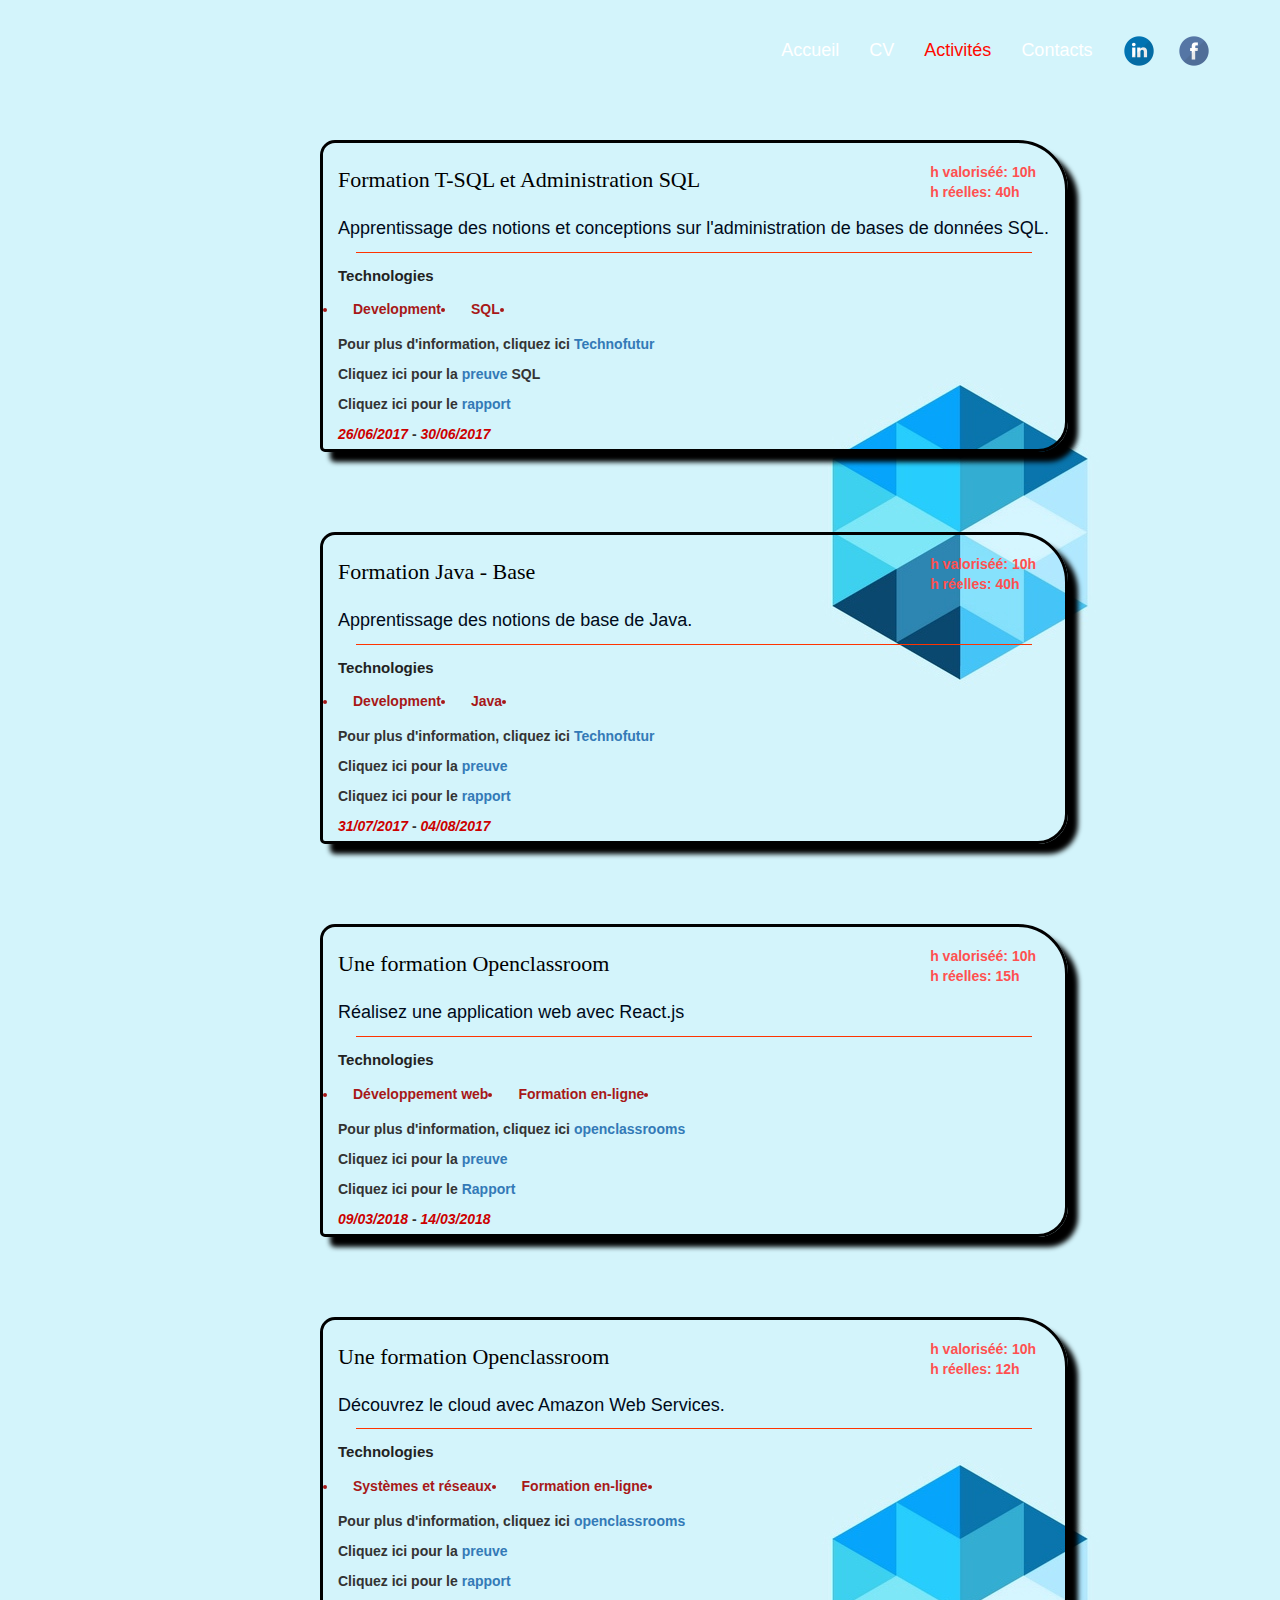
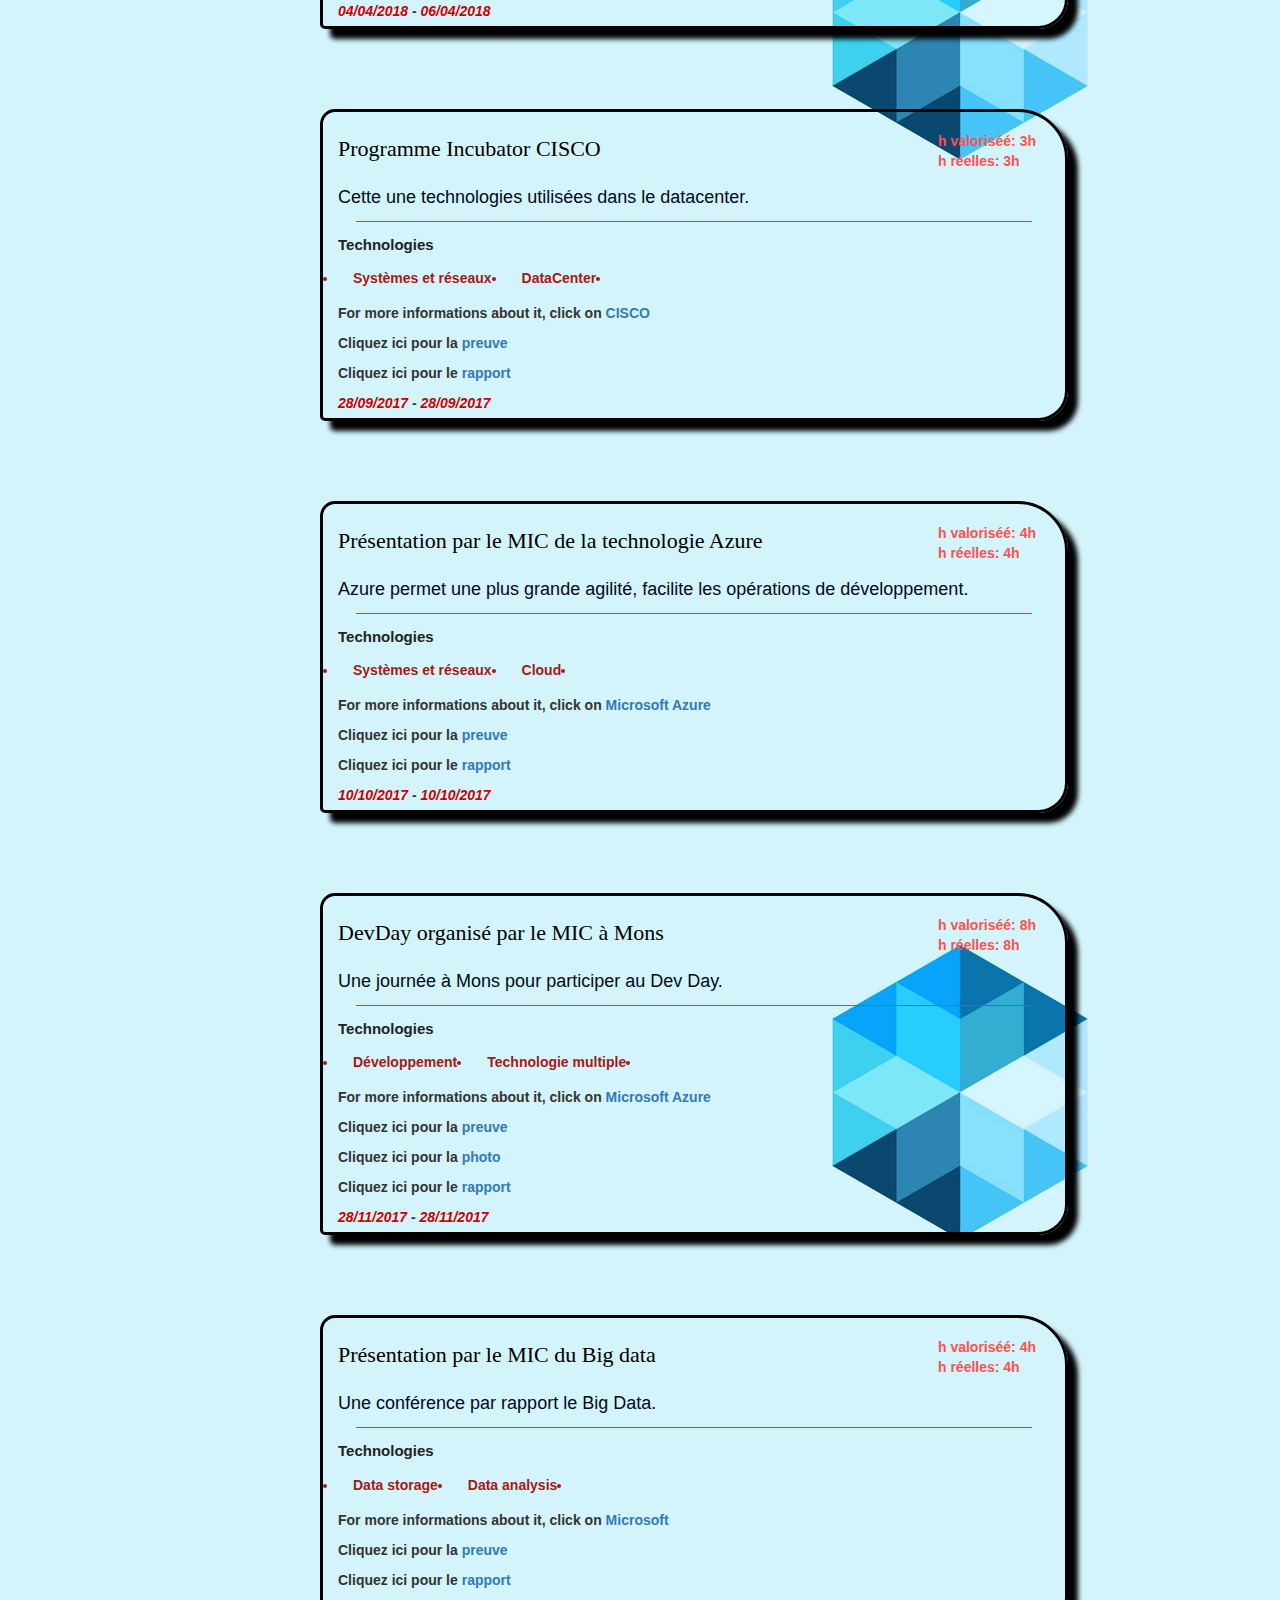
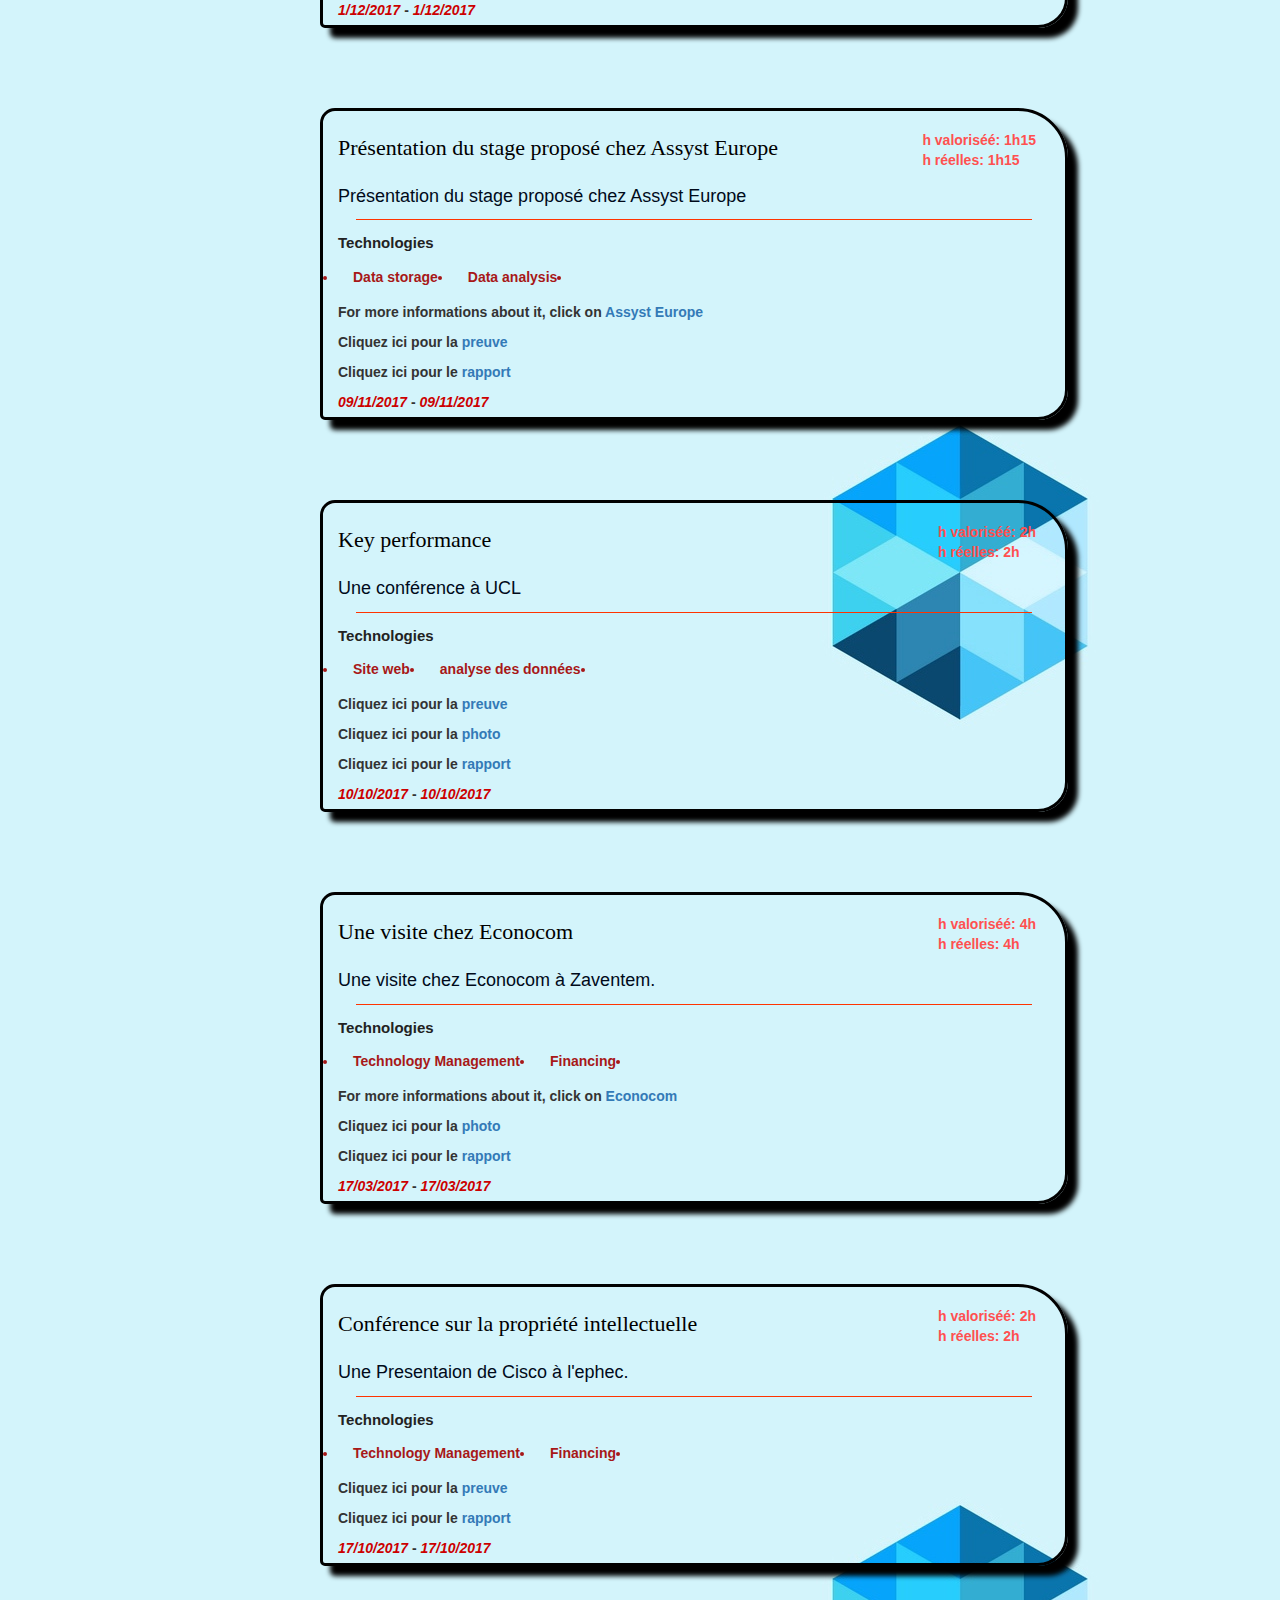
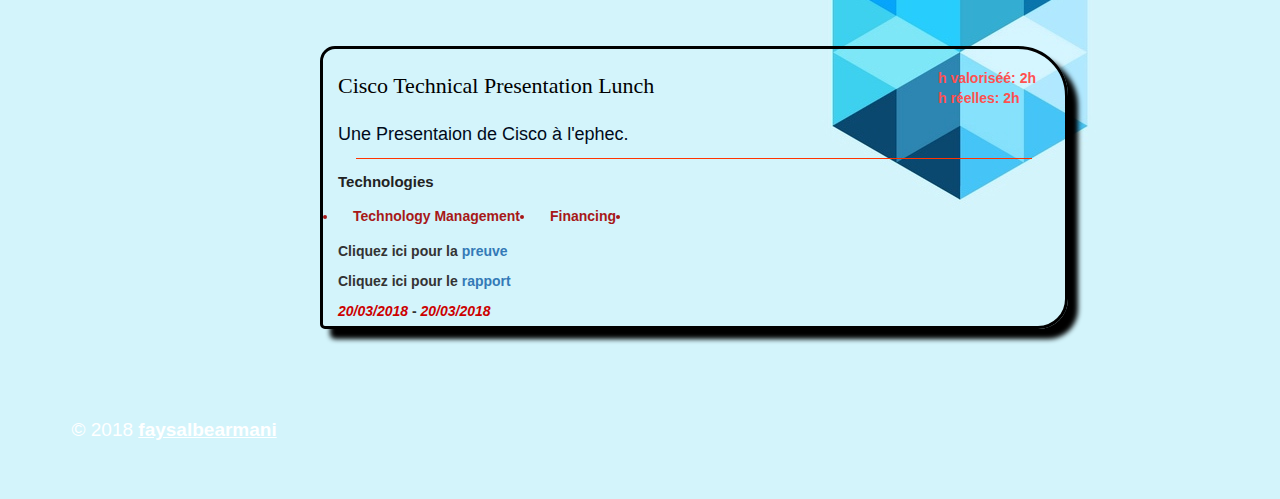
==== Activites.html @ 2106d263 "Update Activites.html" ====
<!DOCTYPE html>
<html lang="en">
<head>
    <meta http-equiv="content-type" content="text/html; charset=utf-8" />
    <title>Activity</title>
    <meta name="viewport" content="width=device-width, initial-scale=1, user-scalable=no" />
    <meta name="description" content="" />
    <meta name="keywords" content="" />
    <!-- Facebook Open Graph -->
    <meta name="og:title" content="Prices" />
    <meta name="og:description" content="" />
    <meta name="og:image" content="" />
    <meta name="og:type" content="article" />
    <!-- Facebook Open Graph end -->

    <link href="css/bootstrap.min.css" rel="stylesheet" type="text/css" />
    <script src="js/jquery-1.11.3.min.js" type="text/javascript"></script>
    <script src="js/bootstrap.min.js" type="text/javascript"></script>
    <script src="js/main.js?v=1.0.8" type="text/javascript"></script>

    <link href="css/site.css?v=1.1.66" rel="stylesheet" type="text/css" />
    <link href="css/common.css?ts=1504437717" rel="stylesheet" type="text/css" />
    <link href="css/2.css?ts=1504437717" rel="stylesheet" type="text/css" />
    <link href="css/5.css?ts=1504437717" rel="stylesheet" type="text/css" />
    <script type="text/javascript">var currLang = '';</script>
</head>


<body><div class="root"><div class="vbox wb_container" id="wb_header">

    <div id="wb_cs_row_12" class="wb-cs-row"><div id="wb_cs_col_13" class="wb-cs-col"><div id="wb_element_instance9" class="wb_element wb-menu wb-menu-mobile wb-cs-elem"><a class="btn btn-default btn-collapser"><span class="icon-bar"></span><span class="icon-bar"></span><span class="icon-bar"></span></a><ul class="hmenu"><li><a href="index.html" target="_self" title="Home">Accueil</a></li><li><a href="CV.html" target="_self" title="CV">CV</a></li><li class="active"><a href="Activites.html" target="_self" title="Activités">Activités</a></li><li><a href="contact.html" target="_self" title="Contacts">Contacts</a></li></ul><div class="clearfix"></div></div></div><div id="wb_cs_col_15" class="wb-cs-col wb-cs-right"><div id="wb_element_instance11" class="wb_element wb_element_picture wb-cs-elem"><a href="https://www.facebook.com/faysal.bearmany" target="1"><img alt="gallery/facebook-logo" src="img/facebook2.png"></a></div></div><div id="wb_cs_col_14" class="wb-cs-col wb-cs-right"><div id="wb_element_instance10" class="wb_element wb_element_picture wb-cs-elem"><a href="https://www.linkedin.com/in/faysal-bearmani/" target="1"><img alt="gallery/twitter-social-logotype" src="img/linked.png"></a></div></div><div class="wb-cs-clear"></div></div></div>
    <div class="vbox wb_container" id="wb_main">
        <main class="content">
            <section class="activity-container">
                <div class="inner-activity">
                    <h3 class="activity-title secondclassd">Formation T-SQL et Administration SQL</h3>
                    <p class="time">h valoriséé: 10h<br>h réelles: 40h</p><hr class="clear">
                    <div class="activity-description-container">
                        <p class="activity-description-content">
                            Apprentissage des notions et conceptions sur l&#39;administration de bases de données SQL.
                        </p>
                    </div>
                    <div class="activity-tags-container">
                        <h4 id='toto2'>Technologies</h4>
                        <ul class="activity-tags-list">

                            <li class="activity-tags-element">
                                Development
                            </li>

                            <li class="activity-tags-element">
                                SQL
                            </li>

                            <li class="activity-tags-element">
                                <!--<a href="http://www.technofuturtic.be/" target="_blank"> Technofutur</a>-->
                            </li>

                        </ul>
                    </div>
                    <div class="activity-date">
                        <p> Pour plus d'information, cliquez ici  <a class="link" href="http://www.technofuturtic.be/" target="_blank">Technofutur</a></p>
                        <p> Cliquez ici pour la <a class="link" href="img/sql.PNG" target="_blank">preuve</a> SQL</p>
                        <p> Cliquez ici pour le <a class="link" href="img/sql.pdf" target="_blank">rapport</a></p>

                        <!--<p> Cliquez ici pour la <a class="link" href="img/india.jpg" target="_blank">preuve</a> d'administration SQL</p>-->
                        <span class="activity-date-start">26/06/2017</span>

                        -
                        <span class="activity-date-end">30/06/2017</span>

                    </div>
                </div>
            </section>

            <section class="activity-container">
                <div class="inner-activity">
                    <h3 class="activity-title secondclassd">Formation Java - Base</h3>
                    <p class="time">h valoriséé: 10h<br>h réelles: 40h</p><hr class="clear">
                    <div class="activity-description-container">
                        <p class="activity-description-content">
                            Apprentissage des notions de base de Java.
                        </p>
                    </div>
                    <div class="activity-tags-container">
                        <h4 id='toto3'>Technologies</h4>
                        <ul class="activity-tags-list">

                            <li class="activity-tags-element">
                                Development
                            </li>

                            <li class="activity-tags-element">
                                Java
                            </li>

                            <li class="activity-tags-element">
                                <!--<a href="http://www.technofuturtic.be/" target="_blank">Technofutur</a>-->
                            </li>

                        </ul>
                    </div>
                    <div class="activity-date">
                        <p> Pour plus d'information, cliquez ici  <a class="link" href="http://www.technofuturtic.be/" target="_blank">Technofutur</a></p>
                        <p> Cliquez ici pour la <a class="link" href="img/java.PNG" target="_blank">preuve</a></p>
                        <p> Cliquez ici pour le <a class="link" href="img/java.pdf" target="_blank">rapport</a></p>
                        <span class="activity-date-start">31/07/2017</span>

                        -
                        <span class="activity-date-end">04/08/2017</span>

                    </div>
                </div>
            </section>
            <section class="activity-container">
                <div class="inner-activity">
                    <h3 class="activity-title secondclassd">Une formation Openclassroom</h3>
                    <p class="time">h valoriséé: 10h<br>h réelles: 15h</p><hr class="clear">
                    <div class="activity-description-container">
                        <p class="activity-description-content">
                            Réalisez une application web avec React.js
                        </p>
                    </div>
                    <div class="activity-tags-container">
                        <h4 id='toto'>Technologies</h4>
                        <ul class="activity-tags-list">

                            <li class="activity-tags-element">
                                Développement web
                            </li>

                            <li class="activity-tags-element">
                                Formation en-ligne <br>
                            </li>

                            <li class="activity-tags-element">
                                <!--<a href="https://www.odoo.com/" target="_blank">ODOO</a>-->
                            </li>

                        </ul>
                    </div>
                    <div class="activity-date">
                        <p> Pour plus d'information, cliquez ici  <a class="link" href="https://openclassrooms.com/courses/realisez-une-application-web-avec-react-js" target="_blank">openclassrooms</a></p>
                        <p> Cliquez ici pour la <a class="link" href="img/React2.png" target="_blank">preuve</a></p>
                        <p> Cliquez ici pour le <a class="link" href="img/react.pdf" target="_blank">Rapport</a></p>
                        <div id="dialog" title="Basic dialog"></div>
                        <span class="activity-date-start">09/03/2018</span>

                        -
                        <span class="activity-date-end">14/03/2018</span>

                    </div>
                </div>
            </section>
            <section class="activity-container">
                <div class="inner-activity">
                    <h3 class="activity-title secondclassd">Une formation Openclassroom</h3>
                    <p class="time">h valoriséé: 10h<br>h réelles: 12h</p><hr class="clear">
                    <div class="activity-description-container">
                        <p class="activity-description-content">
                            Découvrez le cloud avec Amazon Web Services.
                        </p>
                    </div>
                    <div class="activity-tags-container">
                        <h4 id='toto'>Technologies</h4>
                        <ul class="activity-tags-list">

                            <li class="activity-tags-element">
                                Systèmes et réseaux
                            </li>

                            <li class="activity-tags-element">
                                Formation en-ligne <br>
                            </li>

                            <li class="activity-tags-element">
                                <!--<a href="https://www.odoo.com/" target="_blank">ODOO</a>-->
                            </li>

                        </ul>
                    </div>
                    <div class="activity-date">
                        <p> Pour plus d'information, cliquez ici  <a class="link" href="https://openclassrooms.com/courses/decouvrez-le-cloud-avec-amazon-web-services" target="_blank">openclassrooms</a></p>
                        <p> Cliquez ici pour la <a class="link" href="img/AWS4.png" target="_blank">preuve</a></p>
                        <p> Cliquez ici pour le <a class="link" href="img/amazon.pdf" target="_blank">rapport</a></p>

                        <div id="dialog" title="Basic dialog"></div>
                        <span class="activity-date-start">04/04/2018</span>

                        -
                        <span class="activity-date-end">06/04/2018</span>

                    </div>
                </div>
            </section>
            <section class="activity-container">
                <div class="inner-activity">
                    <h3 class="activity-title secondclassd">Programme Incubator CISCO</h3>
                    <p class="time">h valoriséé: 3h<br>h réelles: 3h</p><hr class="clear">
                    <div class="activity-description-container">
                        <p class="activity-description-content">
                            Cette une technologies utilisées dans le datacenter.
                        </p>
                    </div>
                    <div class="activity-tags-container">
                        <h4 id='toto'>Technologies</h4>
                        <ul class="activity-tags-list">

                            <li class="activity-tags-element">
                                Systèmes et réseaux
                            </li>

                            <li class="activity-tags-element">
                                DataCenter <br>
                            </li>

                            <li class="activity-tags-element">
                                <!--<a href="https://www.odoo.com/" target="_blank">ODOO</a>-->
                            </li>

                        </ul>
                    </div>
                    <div class="activity-date">
                        <p> For more informations about it, click on  <a class="link" href="http://honim.typepad.com/biasc/2017/05/cisco-incubator-programme-for-netacad-students-in-belgium.html" target="_blank">CISCO</a></p>
                        <p> Cliquez ici pour la <a class="link" href="img/ephec.PNG" target="_blank">preuve</a></p>
                        <p> Cliquez ici pour le <a class="link" href="img/cisco.pdf" target="_blank">rapport</a></p>

                        <div id="dialog" title="Basic dialog"></div>
                        <span class="activity-date-start">28/09/2017</span>

                        -
                        <span class="activity-date-end">28/09/2017</span>

                    </div>
                </div>
            </section>
            <section class="activity-container">
                <div class="inner-activity">
                    <h3 class="activity-title secondclassd">Présentation par le MIC de la technologie Azure</h3>
                    <p class="time">h valoriséé: 4h<br>h réelles: 4h</p><hr class="clear">
                    <div class="activity-description-container">
                        <p class="activity-description-content">
                            Azure permet une plus grande agilité, facilite les opérations de développement.
                        </p>
                    </div>
                    <div class="activity-tags-container">
                        <h4 id='toto'>Technologies</h4>
                        <ul class="activity-tags-list">

                            <li class="activity-tags-element">
                                Systèmes et réseaux
                            </li>

                            <li class="activity-tags-element">
                                Cloud <br>
                            </li>

                            <li class="activity-tags-element">
                                <!--<a href="https://www.odoo.com/" target="_blank">ODOO</a>-->
                            </li>

                        </ul>
                    </div>
                    <div class="activity-date">
                        <p> For more informations about it, click on  <a class="link" href="https://azure.microsoft.com/en-us/" target="_blank">Microsoft Azure</a></p>
                        <p> Cliquez ici pour la <a class="link" href="img/ephec.PNG" target="_blank">preuve</a></p>
                        <p> Cliquez ici pour le <a class="link" href="img/azure.pdf" target="_blank">rapport</a></p>

                        <div id="dialog" title="Basic dialog"></div>
                        <span class="activity-date-start">10/10/2017</span>

                        -
                        <span class="activity-date-end">10/10/2017</span>

                    </div>
                </div>
            </section>
            <section class="activity-container">
                <div class="inner-activity">
                    <h3 class="activity-title secondclassd">DevDay organisé par le MIC à Mons</h3>
                    <p class="time">h valoriséé: 8h<br>h réelles: 8h</p><hr class="clear">
                    <div class="activity-description-container">
                        <p class="activity-description-content">
                            Une journée à Mons pour participer au Dev Day.
                        </p>
                    </div>
                    <div class="activity-tags-container">
                        <h4 id='toto'>Technologies</h4>
                        <ul class="activity-tags-list">

                            <li class="activity-tags-element">
                                Développement
                            </li>

                            <li class="activity-tags-element">
                                Technologie multiple <br>
                            </li>

                            <li class="activity-tags-element">
                                <!--<a href="https://www.odoo.com/" target="_blank">ODOO</a>-->
                            </li>

                        </ul>
                    </div>
                    <div class="activity-date">
                        <p> For more informations about it, click on  <a class="link" href="https://azure.microsoft.com/en-us/" target="_blank">Microsoft Azure</a></p>
                        <p> Cliquez ici pour la <a class="link" href="img/ephec.PNG" target="_blank">preuve</a></p>
                        <p> Cliquez ici pour la <a class="link" href="img/mons.png" target="_blank">photo</a></p>
                        <p> Cliquez ici pour le <a class="link" href="img/mons.pdf" target="_blank">rapport</a></p>

                        <div id="dialog" title="Basic dialog"></div>
                        <span class="activity-date-start">28/11/2017</span>

                        -
                        <span class="activity-date-end">28/11/2017</span>

                    </div>
                </div>
            </section>
            <section class="activity-container">
                <div class="inner-activity">
                    <h3 class="activity-title secondclassd">Présentation par le MIC du Big data</h3>
                    <p class="time">h valoriséé: 4h<br>h réelles: 4h</p><hr class="clear">
                    <div class="activity-description-container">
                        <p class="activity-description-content">
                            Une conférence par rapport le Big Data.
                        </p>
                    </div>
                    <div class="activity-tags-container">
                        <h4 id='toto'>Technologies</h4>
                        <ul class="activity-tags-list">

                            <li class="activity-tags-element">
                                Data storage
                            </li>

                            <li class="activity-tags-element">
                                Data analysis <br>
                            </li>

                            <li class="activity-tags-element">
                                <!--<a href="https://www.odoo.com/" target="_blank">ODOO</a>-->
                            </li>

                        </ul>
                    </div>
                    <div class="activity-date">
                        <p> For more informations about it, click on  <a class="link" href="http://www.mic-belgique.be/" target="_blank">Microsoft </a></p>
                        <p> Cliquez ici pour la <a class="link" href="img/ephec.PNG" target="_blank">preuve</a></p>
                        <p> Cliquez ici pour le <a class="link" href="img/bigdata.pdf" target="_blank">rapport</a></p>

                        <div id="dialog" title="Basic dialog"></div>
                        <span class="activity-date-start">1/12/2017</span>

                        -
                        <span class="activity-date-end">1/12/2017</span>

                    </div>
                </div>
            </section>
            <section class="activity-container">
            <div class="inner-activity">
                <h3 class="activity-title secondclassd">Présentation du stage proposé chez Assyst Europe</h3>
                <p class="time">h valoriséé: 1h15<br>h réelles: 1h15</p><hr class="clear">
                <div class="activity-description-container">
                    <p class="activity-description-content">
                        Présentation du stage proposé chez Assyst Europe
                    </p>
                </div>
                <div class="activity-tags-container">
                    <h4 id='toto'>Technologies</h4>
                    <ul class="activity-tags-list">

                        <li class="activity-tags-element">
                            Data storage
                        </li>

                        <li class="activity-tags-element">
                            Data analysis <br>
                        </li>

                        <li class="activity-tags-element">
                            <!--<a href="https://www.odoo.com/" target="_blank">ODOO</a>-->
                        </li>

                    </ul>
                </div>
                <div class="activity-date">
                    <p> For more informations about it, click on  <a class="link" href="https://www.assyst-europe.com/" target="_blank">Assyst Europe </a></p>
                    <p> Cliquez ici pour la <a class="link" href="img/ephec.PNG" target="_blank">preuve</a></p>
                    <p> Cliquez ici pour le <a class="link" href="img/assyst.pdf" target="_blank">rapport</a></p>

                    <div id="dialog" title="Basic dialog"></div>
                    <span class="activity-date-start">09/11/2017</span>

                    -
                    <span class="activity-date-end">09/11/2017</span>

                </div>
            </div>
        </section>
            <section class="activity-container">
                <div class="inner-activity">
                    <h3 class="activity-title secondclassd">Key performance</h3>
                    <p class="time">h valoriséé: 2h<br>h réelles: 2h</p><hr class="clear">
                    <div class="activity-description-container">
                        <p class="activity-description-content">
                            Une conférence à UCL
                        </p>
                    </div>
                    <div class="activity-tags-container">
                        <h4 id='toto'>Technologies</h4>
                        <ul class="activity-tags-list">

                            <li class="activity-tags-element">
                                Site web
                            </li>

                            <li class="activity-tags-element">
                                analyse des données  <br>
                            </li>

                            <li class="activity-tags-element">
                                <!--<a href="https://www.odoo.com/" target="_blank">ODOO</a>-->
                            </li>

                        </ul>
                    </div>
                    <div class="activity-date">
                        <p> Cliquez ici pour la <a class="link" href="img/ephec.PNG" target="_blank">preuve</a></p>
                        <p> Cliquez ici pour la <a class="link" href="img/key.jpg" target="_blank">photo</a></p>
                        <p> Cliquez ici pour le <a class="link" href="img/key.pdf" target="_blank">rapport</a></p>

                        <div id="dialog" title="Basic dialog"></div>
                        <span class="activity-date-start">10/10/2017</span>

                        -
                        <span class="activity-date-end">10/10/2017</span>

                    </div>
                </div>
            </section>
            <section class="activity-container">
                <div class="inner-activity">
                    <h3 class="activity-title secondclassd">Une visite chez Econocom</h3>
                    <p class="time">h valoriséé: 4h<br>h réelles: 4h</p><hr class="clear">
                    <div class="activity-description-container">
                        <p class="activity-description-content">
                            Une visite chez Econocom à Zaventem.
                        </p>
                    </div>
                    <div class="activity-tags-container">
                        <h4 id='toto'>Technologies</h4>
                        <ul class="activity-tags-list">

                            <li class="activity-tags-element">
                                Technology Management
                            </li>

                            <li class="activity-tags-element">
                                Financing <br>
                            </li>

                            <li class="activity-tags-element">
                                <!--<a href="https://www.odoo.com/" target="_blank">ODOO</a>-->
                            </li>

                        </ul>
                    </div>
                    <div class="activity-date">
                        <p> For more informations about it, click on  <a class="link" href="https://www.econocom.be/fr" target="_blank">Econocom</a></p>
                        <p> Cliquez ici pour la <a class="link" href="img/econocom.jpg" target="_blank">photo</a></p>
                        <p> Cliquez ici pour le <a class="link" href="img/assystEconocom.pdf" target="_blank">rapport</a></p>

                        <div id="dialog" title="Basic dialog"></div>
                        <span class="activity-date-start">17/03/2017</span>

                        -
                        <span class="activity-date-end">17/03/2017</span>

                    </div>
                </div>
            </section>
            <section class="activity-container">
                <div class="inner-activity">
                    <h3 class="activity-title secondclassd">Conférence sur la propriété intellectuelle</h3>
                    <p class="time">h valoriséé: 2h<br>h réelles: 2h</p><hr class="clear">
                    <div class="activity-description-container">
                        <p class="activity-description-content">
                            Une Presentaion de Cisco à l'ephec.
                        </p>
                    </div>
                    <div class="activity-tags-container">
                        <h4 id='toto'>Technologies</h4>
                        <ul class="activity-tags-list">

                            <li class="activity-tags-element">
                                Technology Management
                            </li>

                            <li class="activity-tags-element">
                                Financing <br>
                            </li>

                            <li class="activity-tags-element">
                                <!--<a href="https://www.odoo.com/" target="_blank">ODOO</a>-->
                            </li>

                        </ul>
                    </div>
                    <div class="activity-date">
                        <p> Cliquez ici pour la <a class="link" href="img/ephec.PNG" target="_blank">preuve</a></p>
                        <p> Cliquez ici pour le <a class="link" href="img/cisco.pdf" target="_blank">rapport</a></p>

                        <div id="dialog" title="Basic dialog"></div>
                        <span class="activity-date-start">17/10/2017</span>

                        -
                        <span class="activity-date-end">17/10/2017</span>

                    </div>
                </div>
            </section>
            <section class="activity-container">
                <div class="inner-activity">
                    <h3 class="activity-title secondclassd">Cisco Technical Presentation Lunch</h3>
                    <p class="time">h valoriséé: 2h<br>h réelles: 2h</p><hr class="clear">
                    <div class="activity-description-container">
                        <p class="activity-description-content">
                            Une Presentaion de Cisco à l'ephec.
                        </p>
                    </div>
                    <div class="activity-tags-container">
                        <h4 id='toto'>Technologies</h4>
                        <ul class="activity-tags-list">

                            <li class="activity-tags-element">
                                Technology Management
                            </li>

                            <li class="activity-tags-element">
                                Financing <br>
                            </li>

                            <li class="activity-tags-element">
                                <!--<a href="https://www.odoo.com/" target="_blank">ODOO</a>-->
                            </li>

                        </ul>
                    </div>
                    <div class="activity-date">
                        <p> Cliquez ici pour la <a class="link" href="img/ephec.PNG" target="_blank">preuve</a></p>
                        <p> Cliquez ici pour le <a class="link" href="img/cisco.pdf" target="_blank">rapport</a></p>

                        <div id="dialog" title="Basic dialog"></div>
                        <span class="activity-date-start">20/03/2018</span>

                        -
                        <span class="activity-date-end">20/03/2018</span>

                    </div>
                </div>
            </section>
        </main>

        <div id="wb_element_instance13" class="wb_element" style="width: 100%;">
            <script type="text/javascript">
                $(function() {
                    $("#wb_element_instance13").hide();
                });
            </script>
        </div></div>
    <div class="vbox wb_container" id="wb_footer" style="height: 104px;">

        <div id="wb_cs_row_16" class="wb-cs-row"><div id="wb_cs_col_17" class="wb-cs-col"><div id="wb_element_instance12" class="wb_element wb-cs-elem" style=" line-height: normal;"><p class="wb-stl-footer">© 2018 <a href="index.html">faysalbearmani</a></p>
        </div></div><div class="wb-cs-clear"></div></div><div id="wb_element_instance14" class="wb_element" style="text-align: center; width: 100%;"><div class="wb_footer"></div><script type="text/javascript">
        $(function() {
            var footer = $(".wb_footer");
            var html = (footer.html() + "").replace(/^\s+|\s+$/g, "");
            if (!html) {
                footer.parent().remove();
                footer = $("#wb_footer");
                footer.css({height: ""});
            }
        });
    </script></div></div><div class="wb_sbg"></div></div><div style='text-align: right;position: fixed;z-index:9999999;bottom: 0; width: 100%;cursor: pointer;line-height: 0;'><a title="" target="_blank" href=""><img src=""  alt=""></a></div></body>
</html>
---- css/site.css ----
@font-face {
	font-family: Capture it;
	src: url("fonts/Capture it.ttf");
}
@font-face {
	font-family: FontAwesome;
	src: url("fonts/fontawesome-webfont.ttf");
}
@font-face {
	font-family: 'Open Sans';
	font-style: normal;
	font-weight: 300;
	src: local('Open Sans Light'), local('OpenSans-Light'), url(https://themes.googleusercontent.com/static/fonts/opensans/v8/DXI1ORHCpsQm3Vp6mXoaTYraN7vELC11_xip9Rz-hMs.woff) format('woff');
}
@font-face {
	font-family: 'Open Sans';
	font-style: normal;
	font-weight: 400;
	src: local('Open Sans'), local('OpenSans'), url(https://themes.googleusercontent.com/static/fonts/opensans/v8/RjgO7rYTmqiVp7vzi-Q5UT8E0i7KZn-EPnyo3HZu7kw.woff) format('woff');
}
@font-face {
	font-family: 'Open Sans';
	font-style: normal;
	font-weight: 600;
	src: local('Open Sans Semibold'), local('OpenSans-Semibold'), url(https://themes.googleusercontent.com/static/fonts/opensans/v8/MTP_ySUJH_bn48VBG8sNSoraN7vELC11_xip9Rz-hMs.woff) format('woff');
}
@font-face {
	font-family: 'Open Sans';
	font-style: normal;
	font-weight: 700;
	src: local('Open Sans Bold'), local('OpenSans-Bold'), url(https://themes.googleusercontent.com/static/fonts/opensans/v8/k3k702ZOKiLJc3WVjuplzIraN7vELC11_xip9Rz-hMs.woff) format('woff');
}
@font-face {
	font-family: 'Open Sans';
	font-style: normal;
	font-weight: 800;
	src: local('Open Sans Extrabold'), local('OpenSans-Extrabold'), url(https://themes.googleusercontent.com/static/fonts/opensans/v8/EInbV5DfGHOiMmvb1Xr-horaN7vELC11_xip9Rz-hMs.woff) format('woff');
}
@font-face {
	font-family: 'Open Sans';
	font-style: italic;
	font-weight: 300;
	src: local('Open Sans Light Italic'), local('OpenSansLight-Italic'), url(https://themes.googleusercontent.com/static/fonts/opensans/v8/PRmiXeptR36kaC0GEAetxq6JHp92iES8exGTOIyTn1A.woff) format('woff');
}
@font-face {
	font-family: 'Open Sans';
	font-style: italic;
	font-weight: 400;
	src: local('Open Sans Italic'), local('OpenSans-Italic'), url(https://themes.googleusercontent.com/static/fonts/opensans/v8/xjAJXh38I15wypJXxuGMBmOb2gHztoQeulij-1lvl-8.woff) format('woff');
}
@font-face {
	font-family: 'Open Sans';
	font-style: italic;
	font-weight: 600;
	src: local('Open Sans Semibold Italic'), local('OpenSans-SemiboldItalic'), url(https://themes.googleusercontent.com/static/fonts/opensans/v8/PRmiXeptR36kaC0GEAetxl1DIE4XHZKVVbKkAUmpPQQ.woff) format('woff');
}
@font-face {
	font-family: 'Open Sans';
	font-style: italic;
	font-weight: 700;
	src: local('Open Sans Bold Italic'), local('OpenSans-BoldItalic'), url(https://themes.googleusercontent.com/static/fonts/opensans/v8/PRmiXeptR36kaC0GEAetxlRROVH9Vvc8xHnAGvvgPQc.woff) format('woff');
}
@font-face {
	font-family: 'Open Sans';
	font-style: italic;
	font-weight: 800;
	src: local('Open Sans Extrabold Italic'), local('OpenSans-ExtraboldItalic'), url(https://themes.googleusercontent.com/static/fonts/opensans/v8/PRmiXeptR36kaC0GEAetxsm6z33g0Z9rhmCMv9JmtIA.woff) format('woff');
}
@font-face {
	font-family: 'Open Sans Condensed';
	font-style: normal;
	font-weight: 300;
	src: local('Open Sans Cond Light'), local('OpenSans-CondensedLight'), url(https://themes.googleusercontent.com/static/fonts/opensanscondensed/v7/gk5FxslNkTTHtojXrkp-xGRqrPGLMrTi9b00I6Zi0LA.woff) format('woff');
}
@font-face {
	font-family: 'Open Sans Condensed';
	font-style: normal;
	font-weight: 700;
	src: local('Open Sans Condensed Bold'), local('OpenSans-CondensedBold'), url(https://themes.googleusercontent.com/static/fonts/opensanscondensed/v7/gk5FxslNkTTHtojXrkp-xIs99AcBDkHXW8UNgp8Ipwk.woff) format('woff');
}
@font-face {
	font-family: 'Open Sans Condensed';
	font-style: italic;
	font-weight: 300;
	src: local('Open Sans Cond Light Italic'), local('OpenSans-CondensedLightItalic'), url(https://themes.googleusercontent.com/static/fonts/opensanscondensed/v7/jIXlqT1WKafUSwj6s9AzV3Qd_u3WJujL0yvUZ2_uXfD3rGVtsTkPsbDajuO5ueQw.woff) format('woff');
}
@font-face {
	font-family: 'PT Sans';
	font-style: normal;
	font-weight: 400;
	src: local('PT Sans'), local('PTSans-Regular'), url(https://themes.googleusercontent.com/static/fonts/ptsans/v6/yrzXiAvgeQQdopyG8QSg8Q.woff) format('woff');
}
@font-face {
	font-family: 'PT Sans';
	font-style: normal;
	font-weight: 700;
	src: local('PT Sans Bold'), local('PTSans-Bold'), url(https://themes.googleusercontent.com/static/fonts/ptsans/v6/g46X4VH_KHOWAAa-HpnGPhsxEYwM7FgeyaSgU71cLG0.woff) format('woff');
}
@font-face {
	font-family: 'PT Sans';
	font-style: italic;
	font-weight: 400;
	src: local('PT Sans Italic'), local('PTSans-Italic'), url(https://themes.googleusercontent.com/static/fonts/ptsans/v6/7dSh6BcuqDLzS2qAASIeuj8E0i7KZn-EPnyo3HZu7kw.woff) format('woff');
}
@font-face {
	font-family: 'PT Sans';
	font-style: italic;
	font-weight: 700;
	src: local('PT Sans Bold Italic'), local('PTSans-BoldItalic'), url(https://themes.googleusercontent.com/static/fonts/ptsans/v6/lILlYDvubYemzYzN7GbLkIraN7vELC11_xip9Rz-hMs.woff) format('woff');
}
@font-face {
	font-family: 'PT Sans Caption';
	font-style: normal;
	font-weight: 400;
	src: local('PT Sans Caption'), local('PTSans-Caption'), url(https://themes.googleusercontent.com/static/fonts/ptsanscaption/v7/OXYTDOzBcXU8MTNBvBHeSfETNPRNVolBcF_UwjGq_RM.woff) format('woff');
}
@font-face {
	font-family: 'PT Sans Caption';
	font-style: normal;
	font-weight: 700;
	src: local('PT Sans Caption Bold'), local('PTSans-CaptionBold'), url(https://themes.googleusercontent.com/static/fonts/ptsanscaption/v7/Q-gJrFokeE7JydPpxASt21YMsrE0OGm1FPmk5XnVy_c.woff) format('woff');
}
@font-face {
	font-family: 'PT Sans Narrow';
	font-style: normal;
	font-weight: 400;
	src: local('PT Sans Narrow'), local('PTSans-Narrow'), url(https://themes.googleusercontent.com/static/fonts/ptsansnarrow/v5/UyYrYy3ltEffJV9QueSi4S4mX3cpNo8MnLri8k21-rs.woff) format('woff');
}
@font-face {
	font-family: 'PT Sans Narrow';
	font-style: normal;
	font-weight: 700;
	src: local('PT Sans Narrow Bold'), local('PTSans-NarrowBold'), url(https://themes.googleusercontent.com/static/fonts/ptsansnarrow/v5/Q_pTky3Sc3ubRibGToTAYigwe3ZcNEyK1ut-Sjba9Qg.woff) format('woff');
}
@font-face {
	font-family: 'Roboto';
	font-style: normal;
	font-weight: 100;
	src: local('Roboto Thin'), local('Roboto-Thin'), url(https://themes.googleusercontent.com/static/fonts/roboto/v11/G1l_KMKj5pga7ZKths0iTfesZW2xOQ-xsNqO47m55DA.woff) format('woff');
}
@font-face {
	font-family: 'Roboto';
	font-style: normal;
	font-weight: 300;
	src: local('Roboto Light'), local('Roboto-Light'), url(https://themes.googleusercontent.com/static/fonts/roboto/v11/Fl4y0QdOxyyTHEGMXX8kcT8E0i7KZn-EPnyo3HZu7kw.woff) format('woff');
}
@font-face {
	font-family: 'Roboto';
	font-style: normal;
	font-weight: 400;
	src: local('Roboto Regular'), local('Roboto-Regular'), url(https://themes.googleusercontent.com/static/fonts/roboto/v11/Y5yuUJGDLtmYv2_3fMB4fA.woff) format('woff');
}
@font-face {
	font-family: 'Roboto';
	font-style: normal;
	font-weight: 500;
	src: local('Roboto Medium'), local('Roboto-Medium'), url(https://themes.googleusercontent.com/static/fonts/roboto/v11/oHi30kwQWvpCWqAhzHcCSD8E0i7KZn-EPnyo3HZu7kw.woff) format('woff');
}
@font-face {
	font-family: 'Roboto';
	font-style: normal;
	font-weight: 700;
	src: local('Roboto Bold'), local('Roboto-Bold'), url(https://themes.googleusercontent.com/static/fonts/roboto/v11/isZ-wbCXNKAbnjo6_TwHTj8E0i7KZn-EPnyo3HZu7kw.woff) format('woff');
}
@font-face {
	font-family: 'Roboto';
	font-style: normal;
	font-weight: 900;
	src: local('Roboto Black'), local('Roboto-Black'), url(https://themes.googleusercontent.com/static/fonts/roboto/v11/3Y_xCyt7TNunMGg0Et2pnj8E0i7KZn-EPnyo3HZu7kw.woff) format('woff');
}
@font-face {
	font-family: 'Roboto';
	font-style: italic;
	font-weight: 100;
	src: local('Roboto Thin Italic'), local('Roboto-ThinItalic'), url(https://themes.googleusercontent.com/static/fonts/roboto/v11/5z9jpDJQqVE5bmkRqplJfhsxEYwM7FgeyaSgU71cLG0.woff) format('woff');
}
@font-face {
	font-family: 'Roboto';
	font-style: italic;
	font-weight: 300;
	src: local('Roboto Light Italic'), local('Roboto-LightItalic'), url(https://themes.googleusercontent.com/static/fonts/roboto/v11/7m8l7TlFO-S3VkhHuR0at2Ob2gHztoQeulij-1lvl-8.woff) format('woff');
}
@font-face {
	font-family: 'Roboto';
	font-style: italic;
	font-weight: 400;
	src: local('Roboto Italic'), local('Roboto-Italic'), url(https://themes.googleusercontent.com/static/fonts/roboto/v11/m1uAalIytmLBFXF3PwhxpPesZW2xOQ-xsNqO47m55DA.woff) format('woff');
}
@font-face {
	font-family: 'Roboto';
	font-style: italic;
	font-weight: 500;
	src: local('Roboto Medium Italic'), local('Roboto-MediumItalic'), url(https://themes.googleusercontent.com/static/fonts/roboto/v11/OLffGBTaF0XFOW1gnuHF0WOb2gHztoQeulij-1lvl-8.woff) format('woff');
}
@font-face {
	font-family: 'Roboto';
	font-style: italic;
	font-weight: 700;
	src: local('Roboto Bold Italic'), local('Roboto-BoldItalic'), url(https://themes.googleusercontent.com/static/fonts/roboto/v11/t6Nd4cfPRhZP44Q5QAjcC2Ob2gHztoQeulij-1lvl-8.woff) format('woff');
}
@font-face {
	font-family: 'Roboto';
	font-style: italic;
	font-weight: 900;
	src: local('Roboto Black Italic'), local('Roboto-BlackItalic'), url(https://themes.googleusercontent.com/static/fonts/roboto/v11/bmC0pGMXrhphrZJmniIZpWOb2gHztoQeulij-1lvl-8.woff) format('woff');
}
@font-face {
	font-family: 'Roboto Condensed';
	font-style: normal;
	font-weight: 300;
	src: local('Roboto Condensed Light'), local('RobotoCondensed-Light'), url(https://themes.googleusercontent.com/static/fonts/robotocondensed/v9/b9QBgL0iMZfDSpmcXcE8nFg5CgGLp4EYHKghg5iYRwo.woff) format('woff');
}
@font-face {
	font-family: 'Roboto Condensed';
	font-style: normal;
	font-weight: 400;
	src: local('Roboto Condensed Regular'), local('RobotoCondensed-Regular'), url(https://themes.googleusercontent.com/static/fonts/robotocondensed/v9/Zd2E9abXLFGSr9G3YK2MsOC933fdLZhbewWVDyX-fYw.woff) format('woff');
}
@font-face {
	font-family: 'Roboto Condensed';
	font-style: normal;
	font-weight: 700;
	src: local('Roboto Condensed Bold'), local('RobotoCondensed-Bold'), url(https://themes.googleusercontent.com/static/fonts/robotocondensed/v9/b9QBgL0iMZfDSpmcXcE8nANHRvH4E1CCxguZf4zS03A.woff) format('woff');
}
@font-face {
	font-family: 'Roboto Condensed';
	font-style: italic;
	font-weight: 300;
	src: local('Roboto Condensed Light Italic'), local('RobotoCondensed-LightItalic'), url(https://themes.googleusercontent.com/static/fonts/robotocondensed/v9/mg0cGfGRUERshzBlvqxeAN5W0NczHoYeR79RVkDsNTU.woff) format('woff');
}
@font-face {
	font-family: 'Roboto Condensed';
	font-style: italic;
	font-weight: 400;
	src: local('Roboto Condensed Italic'), local('RobotoCondensed-Italic'), url(https://themes.googleusercontent.com/static/fonts/robotocondensed/v9/BP5K8ZAJv9qEbmuFp8RpJetPcIiHO7gbJ1EXQyTeBLw.woff) format('woff');
}
@font-face {
	font-family: 'Roboto Condensed';
	font-style: italic;
	font-weight: 700;
	src: local('Roboto Condensed Bold Italic'), local('RobotoCondensed-BoldItalic'), url(https://themes.googleusercontent.com/static/fonts/robotocondensed/v9/mg0cGfGRUERshzBlvqxeAB1Wm7TI8_m_rqugYSu8QuY.woff) format('woff');
}
@font-face {
	font-family: 'Roboto Slab';
	font-style: normal;
	font-weight: 100;
	src: local('Roboto Slab Thin'), local('RobotoSlab-Thin'), url(https://themes.googleusercontent.com/static/fonts/robotoslab/v3/MEz38VLIFL-t46JUtkIEgC6v49diG_9tVdtCNu5M0Go.woff) format('woff');
}
@font-face {
	font-family: 'Roboto Slab';
	font-style: normal;
	font-weight: 300;
	src: local('Roboto Slab Light'), local('RobotoSlab-Light'), url(https://themes.googleusercontent.com/static/fonts/robotoslab/v3/dazS1PrQQuCxC3iOAJFEJa6JHp92iES8exGTOIyTn1A.woff) format('woff');
}
@font-face {
	font-family: 'Roboto Slab';
	font-style: normal;
	font-weight: 400;
	src: local('Roboto Slab Regular'), local('RobotoSlab-Regular'), url(https://themes.googleusercontent.com/static/fonts/robotoslab/v3/y7lebkjgREBJK96VQi37ZmOb2gHztoQeulij-1lvl-8.woff) format('woff');
}
@font-face {
	font-family: 'Roboto Slab';
	font-style: normal;
	font-weight: 700;
	src: local('Roboto Slab Bold'), local('RobotoSlab-Bold'), url(https://themes.googleusercontent.com/static/fonts/robotoslab/v3/dazS1PrQQuCxC3iOAJFEJVRROVH9Vvc8xHnAGvvgPQc.woff) format('woff');
}
@font-face {
  font-family: 'Exo 2';
  font-style: normal;
  font-weight: 400;
  src: local('Exo 2'), local('Exo2-Regular'), url(https://fonts.gstatic.com/s/exo2/v3/8C2PVL2WIMUnPF90ukjrZQ.woff) format('woff');
}

@font-face {
  font-family: 'Nanum Gothic';
  font-style: normal;
  font-weight: 400;
  src: url(//fonts.gstatic.com/ea/nanumgothic/v5/NanumGothic-Regular.eot);
  src: url(//fonts.gstatic.com/ea/nanumgothic/v5/NanumGothic-Regular.eot?#iefix) format('embedded-opentype'),
       url(//fonts.gstatic.com/ea/nanumgothic/v5/NanumGothic-Regular.woff2) format('woff2'),
       url(//fonts.gstatic.com/ea/nanumgothic/v5/NanumGothic-Regular.woff) format('woff'),
       url(//fonts.gstatic.com/ea/nanumgothic/v5/NanumGothic-Regular.ttf) format('truetype');
}
@font-face {
  font-family: 'Nanum Gothic';
  font-style: normal;
  font-weight: 700;
  src: url(//fonts.gstatic.com/ea/nanumgothic/v5/NanumGothic-Bold.eot);
  src: url(//fonts.gstatic.com/ea/nanumgothic/v5/NanumGothic-Bold.eot?#iefix) format('embedded-opentype'),
       url(//fonts.gstatic.com/ea/nanumgothic/v5/NanumGothic-Bold.woff2) format('woff2'),
       url(//fonts.gstatic.com/ea/nanumgothic/v5/NanumGothic-Bold.woff) format('woff'),
       url(//fonts.gstatic.com/ea/nanumgothic/v5/NanumGothic-Bold.ttf) format('truetype');
}
@font-face {
  font-family: 'Nanum Gothic';
  font-style: normal;
  font-weight: 800;
  src: url(//fonts.gstatic.com/ea/nanumgothic/v5/NanumGothic-ExtraBold.eot);
  src: url(//fonts.gstatic.com/ea/nanumgothic/v5/NanumGothic-ExtraBold.eot?#iefix) format('embedded-opentype'),
       url(//fonts.gstatic.com/ea/nanumgothic/v5/NanumGothic-ExtraBold.woff2) format('woff2'),
       url(//fonts.gstatic.com/ea/nanumgothic/v5/NanumGothic-ExtraBold.woff) format('woff'),
       url(//fonts.gstatic.com/ea/nanumgothic/v5/NanumGothic-ExtraBold.ttf) format('truetype');
}

html[lang="ar"] textarea,
html[lang="ar"] input,
html[lang="he"] textarea,
html[lang="he"] input,
html[lang="fa"] textarea,
html[lang="fa"] input {
	direction: rtl;
}
html[lang="ar"] .rtl,
html[lang="ar"] .rtl *,
html[lang="he"] .rtl,
html[lang="he"] .rtl *,
html[lang="fa"] .rtl,
html[lang="fa"] .rtl * {
	direction: rtl;
	/* text-align: right!important; */
}

html, body	{ /* height: 100%; */ height: auto; padding: 0; }
.root		{ margin: 0px auto; width: 1003px; min-height: 200px; }
.vbox		{ width: 100%; float: none; position: relative; }
.hbox		{ min-height: 100%; float: left; position: relative; }

a img		{ border: none; }

.clear	{
	display: block; float: none; clear: both; border: none; padding: 0px; margin: 0px;
	visibility: hidden; font-size: 1px; line-height: 1px;
}

.wb-state-highlight	{ background: url("../img/hlight_bg.png") repeat left top; }

.wb_container	{ position: relative; z-index: 3; }
#wb_header	{ position: relative; z-index: 4; }
#wb_header_placeholder { z-index: 4; }
#wb_sbg_placeholder { position: fixed; width: 100%; top: 0; left: 0; z-index: 4; }
#wb_header_bg { position: fixed; width: 100%; top: 0; left: 0; z-index: 4; }
.wb_header_fixed { position: fixed!important; top: 0; width: inherit; }

#wb_bgs_cont { position: absolute; width: 100%; left: 0; z-index: 3; }

.wb_container .wb_page { position: relative; box-sizing: content-box; }
.wb_container .wb_page .wb_page_anchor { position: relative; top: 0; left: 0; display: block; }

.wb_container > .wb-cs-row > .wb-cs-col {
	width: 100%;
}

.wb_sbg		{
	position: absolute; left: 0px; top: 0px; width: 100%; height: 100%;
	z-index: 1;
}

.wb-cs-clear {
	display: block;
	padding: 0px;
	margin: 0px;
	font-size: 1px;
	line-height: 1px;
	overflow: hidden;
	float: none;
	clear: both;
	position: static;
}

.wb-cs-row {
	box-sizing: border-box;
	float: none;
	clear: both;
	width: 100%;
}
.wb-cs-row:after, .wb_container:after {
	content: "";
	display: block;
	width: 100%;
	height: 0;
	clear: both;
	visibility: hidden;
}
.wb-cs-col {
	box-sizing: border-box;
	float: left;
}
.wb-cs-grp {
	box-sizing: border-box;
}
.wb-cs-elem {
	position: relative;
	box-sizing: border-box;
}
.wb-cs-col.wb-cs-right, .wb-cs-grp.wb-cs-right, .wb-cs-elem.wb-cs-right {
	float: right;
}
.wb-site-debug .wb-cs-row {
	background: rgba(255, 0, 0, 0.1);
}
.wb-site-debug .wb-cs-col {
	background: rgba(0, 255, 0, 0.1);
}
.wb-site-debug .wb-cs-grp {
	background: rgba(255, 255, 255, 0.1);
}
.wb-site-debug .wb-cs-elem {
	background: rgba(0, 0, 255, 0.1);
}
.wb_element	{
	position: absolute !important;
	min-height: 64px;
	min-width: 64px;
	left: 0;
	top: 0;
	padding: 0;
	margin: 0;
	display: block;
	overflow: visible;
	box-sizing: content-box;
}
.wb_anchor	{
	position: absolute;
}
.wb_element.wb-cs-elem {
	position: relative ! important;
	box-sizing: border-box;
	min-width: 0;
	/*left: 0 ! important;
	top: 0 ! important;
	width: 100% ! important;
	height: auto ! important;
	min-height: 0 ! important;*/
}
.wb_element_shape > div.wb_shp {
	position: absolute;
	left: 0;
	top: 0;
	width: 100%;
	height: 100%;
}
.wb_element_picture > .wb_picture_wrap {
	position: absolute;
	left: 0;
	top: 0;
	width: 100%;
	height: 100%;
	overflow: hidden;
}

.wb_table	{ border: none; border-collapse: collapse; }
.wb_table td	{ border: 1px solid #000; position: relative; }
.wb_table td > div { position: relative; top: 0; left: 0; width: 100%; }
.wb_table .ui-selecting { background-color: rgba(100, 100, 100, 0.2); }
.wb_table .ui-selected { background-color: rgba(0, 0, 0, 0.2); }

.wb_button	{
	display: block; padding: 0px; margin: 0px; text-align: center; text-decoration: none;
	cursor: pointer; position: relative;
}
.wb_button:before { content: ""; display: inline-block; vertical-align: middle; height: 100%; }
.wb_button,
.wb_button:hover,
.wb_button:active,
.wb_button:focus,
.wb_button:visited	{ outline: none !important; }
.wb_button span	{ display: inline-block; vertical-align: middle; padding: 0px; margin: 0px; }

.vmenu,
.hmenu		{
	display: block; list-style-type: none; padding: 0px; margin: 0px; width: 100%;
	height: 100%; float: left; overflow: visible;
}
.hmenu { white-space: normal; }
.vmenu li,
.hmenu li		{ position: relative; display: block; display: inline-block; padding: 0px; margin: 0px; }
.vmenu li		{ clear: both; display: block; }
.vmenu li a,
.hmenu li a	{ display: block; }
.vmenu ul,
.hmenu ul	{ display: none; position: absolute; margin-left: 0; padding-left: 0; left: 100%; top: 0; z-index: 2; }
.vmenu ul li,
.hmenu ul li	{ display: block; }
.hmenu ul li:first-child,
.vmenu ul li:first-child { margin-top: 0 ! important; }
.hmenu > li > ul { left: 0; top: 100%; }
.hmenu li.over > ul, .vmenu li.over > ul { display: block; }
.vmenu ul a, .hmenu ul a { white-space: nowrap; max-width: 320px; overflow: hidden; text-overflow: ellipsis; }


/* Default gallery styles */
.wb_gallery			{ background: #000; width: 100%; height: 100%; overflow: hidden; }
#wb_gedit_name		{ width: 315px; }
#wb_gedit_images	{
	width: 466px; height: 300px; overflow: auto; overflow-y: scroll; background: #ffffff;
}
#wb_gedit_uploader	{ width: 120px; height: 64px; float: left; }
#wb_gedit_uploader_state {
	width: 336px; height: 64px; float: left; margin-left: 10px; overflow: auto;
}
.wb_gallery_empty	{
	background: #ffffff url("../img/gallery.empty.gif") no-repeat center center;
}

/* .gallery-image		{ background: white; padding: 5px; } */

.wb_thumb			{ float: left; padding: 3px; }
.wb_thumb img		{ max-width: none !important; }
.wb_thumb div			{ border: 1px solid #888; }

.gallery-slideshow  	{ width: 100%; height: 100%; }
.gallery-slide-image{ width: 100%; height: 100%; }
.gallery-slide-left	{
	background: url("../img/gallery.left.png") no-repeat center center;
	position: absolute; width: 32px; height: 32px; cursor: pointer;
	text-decoration: none; display: block; outline: none !important;
}
.gallery-slide-right{
	background: url("../img/gallery.right.png") no-repeat center center;
	position: absolute; width: 32px; height: 32px; cursor: pointer;
	text-decoration: none; display: block; outline: none !important;
}
.gallery-slide-left:hover	{ background-image: url("../img/gallery.left_h.png"); }
.gallery-slide-right:hover	{ background-image: url("../img/gallery.right_h.png"); }

.gallery-list		{ }
.gallery-list-image	{ }
.gallery-list-left	{ background: url(../img/gallery.left.png) no-repeat center center; }
.gallery-list-thumbs{ }
.gallery-list-right	{ background: url(../img/gallery.right.png) no-repeat center center; }
.gallery-list .tmb-selected	{ background: #888; }

#skypedetectionswf	{ position: absolute; left: -1000px; top: -1000px; }

.wb_form			{
	padding: 0px; margin: 0px; display: block; border: none; width: 100%; height: 100%;
}
.wb_form table		{
	padding: 0px; margin: 0px; border: none; border-collapse: collapse;
	width: 100%; height: 100%;
}
.wb_form table th,
.wb_form table td		{ padding: 4px 0px 0px 0px; margin: 0px; border: none; border-collapse: collapse; text-align: left; }
.wb_form table th		{ white-space: nowrap; }
.wb_form table tr:first-child th,
.wb_form table tr:first-child td {
	padding-top: 0px;
}
.wb_form table th 		{ width: 1%; }
.wb_form table th:not([class]) 	{ font-size: 13px; }
.wb_comments textarea.hpc,
.wb_form textarea.hpc	{
	font-size: 1px; line-height: 1px; width: 1px; height: 1px; padding: 0px; margin: 0px;
	border: none; display: block; background: transparent; color: #ffffff; opacity: 0;
	filter: alpha(opacity=0); position: absolute; left: -10px; top: -10px;
}
.wb_form .form-field {
	width: 100%;
}
.wb_form_rtl { direction: rtl; }
.wb_comments		{ width: 500px; margin: 0px auto; }
.wb_comment			{
	display: block; border-top: 1px solid #ccc; padding: 6px 2px; clear: both;
	position: relative;
}
.wb_comment_user	{
	font-size: 18px; color: #007499; font-family: Arial,sans-serif; margin-bottom: 6px;
}
.wb_comment_date	{
	font-size: 10px; color: #999; font-family: Arial,sans-serif;
}
.wb_comment_text	{
	font-size: 13px; color: black; font-family: Arial,sans-serif;
}

.wb_footer { padding-bottom: 20px; }

i.icon-wb-logo {
	background-image: url("../img/icon-logo.png") !important;
	background-position: 0px 0px;
	width: 22px; height: 22px; margin: -3px 0px 0px 0px;
	vertical-align: middle;
	display: inline-block;
}

.wb-combobox-controll input	{ cursor: pointer; }
.wb-combobox-controll ul	{ overflow-y: auto; max-height: 180px; }
.wb-combobox-controll .dropdown-toggle { padding-left: 8px; padding-right: 8px; }


[class^="ico-lang"],
[class*=" ico-lang"] {
	background: url("../img/flags_matrix.png") no-repeat;
	width: 18px; height: 12px; display: block; display: inline-block;
	padding: 0px; margin: 0px; border: none; font-size: 1px; line-height: 1px;
	overflow: hidden;
}
span.ico-lang-us, i.ico-lang-us { background-position: -378px -228px; }
span.ico-lang-uk, i.ico-lang-uk { background-position: -378px -132px; }
span.ico-lang-lt, i.ico-lang-lt { background-position: -216px -240px; }
span.ico-lang-ru, i.ico-lang-ru { background-position: -324px -252px; }
span.ico-lang-de, i.ico-lang-de { background-position: -72px -60px; }
span.ico-lang-ae, i.ico-lang-ae { background-position: -18px -60px; }
span.ico-lang-dk, i.ico-lang-dk { background-position: -72px -132px; }
span.ico-lang-gr, i.ico-lang-gr { background-position: -126px -216px; }
span.ico-lang-es, i.ico-lang-es { background-position: -90px -228px; }
span.ico-lang-sv, i.ico-lang-sv { background-position: -342px -264px; }
span.ico-lang-ee, i.ico-lang-ee { background-position: -90px -60px; }
span.ico-lang-fi, i.ico-lang-fi { background-position: -108px -108px; }
span.ico-lang-fr, i.ico-lang-fr { background-position: -108px -216px; }
span.ico-lang-hr, i.ico-lang-hr { background-position: -144px -216px; }
span.ico-lang-ht, i.ico-lang-ht { background-position: -144px -240px; }
span.ico-lang-hu, i.ico-lang-hu { background-position: -144px -252px; }
span.ico-lang-id, i.ico-lang-id { background-position: -162px -48px; }
span.ico-lang-it, i.ico-lang-it { background-position: -162px -240px; }
span.ico-lang-kr, i.ico-lang-kr { background-position: -198px -216px; }
span.ico-lang-lv, i.ico-lang-lv { background-position: -216px -264px; }
span.ico-lang-my, i.ico-lang-my { background-position: -234px -300px; }
span.ico-lang-mk, i.ico-lang-mk { background-position: -234px -132px; }
span.ico-lang-nl, i.ico-lang-nl { background-position: -252px -144px; }
span.ico-lang-pl, i.ico-lang-pl { background-position: -288px -144px; }
span.ico-lang-br, i.ico-lang-br { background-position: -36px -216px; }
/* span.ico-lang-br, i.ico-lang-br { background-position: -288px -240px; } */
span.ico-lang-ro, i.ico-lang-ro { background-position: -324px -180px; }
span.ico-lang-ua, i.ico-lang-ua { background-position: -378px -12px; }
span.ico-lang-sk, i.ico-lang-sk { background-position: -342px -132px; }
span.ico-lang-tr, i.ico-lang-tr { background-position: -360px -216px; }
span.ico-lang-th, i.ico-lang-th { background-position: -360px -96px; }
span.ico-lang-vn, i.ico-lang-vn { background-position: -396px -168px; }
span.ico-lang-se, i.ico-lang-se { background-position: -342px -60px; }
span.ico-lang-si, i.ico-lang-si { background-position: -342px -108px; }
span.ico-lang-me, i.ico-lang-me { background-position: -234px -60px; }
span.ico-lang-hk, i.ico-lang-hk { background-position: -468px -108px; }
/* span.ico-lang-hk, i.ico-lang-hk { background-position: -144px -132px; } */
span.ico-lang-tw, i.ico-lang-tw { background-position: -360px -276px; }
span.ico-lang-cn, i.ico-lang-cn { background-position: -54px -168px; }
span.ico-lang-rs, i.ico-lang-rs { background-position: -324px -228px; }
span.ico-lang-cz, i.ico-lang-cz { background-position: -54px -312px; }
span.ico-lang-cs, i.ico-lang-cs { background-position: -324px -228px; }
span.ico-lang-bg, i.ico-lang-bg { background-position: -36px -84px; }
span.ico-lang-il, i.ico-lang-il { background-position: -162px -144px; }
span.ico-lang-by, i.ico-lang-by { background-position: -35px -300px; }
span.ico-lang-kz, i.ico-lang-kz { background-position: -198px -312px; }
span.ico-lang-al, i.ico-lang-al { background-position: -17px -144px; }
span.ico-lang-ir, i.ico-lang-ir { background-position: -162px -216px; }
span.ico-lang-no, i.ico-lang-no { background-position: -252px -180px; }
span.ico-lang-za, i.ico-lang-za { background-position: -467px -12px; }
span.ico-lang-am, i.ico-lang-am { background-position: -18px -155px; }
span.ico-lang-ct, i.ico-lang-ct { background-position: -54px -240px; }
span.ico-lang-jp, i.ico-lang-jp { background-position: -180px -192px; }
span.ico-lang-in, i.ico-lang-in { background-position: -162px -168px; }
span.ico-lang-eu, i.ico-lang-eu { background-position: -90px -252px; }
span.ico-lang-gl, i.ico-lang-gl { background-position: -126px -144px; }
span.ico-lang-pt, i.ico-lang-pt { background-position: -288px -240px; }
span.ico-lang-ph, i.ico-lang-ph { background-position: -288px -96px; }
span.ico-lang-gb, i.ico-lang-gb { background-position: -468px -312px; }
span.ico-lang-ge, i.ico-lang-ge { background-position: -126px -60px; }
span.ico-lang-at, i.ico-lang-at { background-position: -17px -240px; }
span.ico-lang-az, i.ico-lang-az { background-position: -18px -312px; }


i.ico-lang-en,
i.ico-lang-lt,
i.ico-lang-ru	{ width: 18px; height: 12px }


.langs_flags {
	display: inline-block;
}
.langs_flags a {
	padding: 0;
	width: 18px;
	height: 12px;
	position: relative;
	display: block;
	float: left;
	margin: 2px;
}
.langs_flags a.active:after {
	content: "";
	display: block;
	width: 22px;
	height: 16px;
	border: 1px solid #777;
	padding: 1px;
	position: absolute;
	top: -2px;
	left: -2px;
}
.langs_flags a:last-child {
	margin-right: 0;
}
.langs_flags a i {
	display: block;
}

.btn-collapser {
	display: none;
	text-align: center;
	padding: 6px;
}

.btn-collapser > .icon-bar {
	display: block;
	padding: 0px;
	margin: 3px 0px 0px 0px;
	font-size: 1px;
	line-height: 1px;
	background: #000000;
	height: 3px;
	width: 18px;
}

.btn-collapser > .icon-bar:first-child {
	margin-top: 0px;
}

.wb_element .collapsed > .btn-collapser {
	display: inline-block;
}

.wb_element .collapsed > ul {
	display: none !important;
}

.wb-music-player {
	background-color: #fafafa;
	width: 100%;
	height: 100%;
	overflow: hidden;
}
.wb-music-player-ctrl {
	background-color: #333333;
	padding: 0px;
	margin: 0px;
}
.wb-music-player-btns {
	text-align: center;
	padding: 6px 0px;
	margin: 0px;
}
.wb-music-player-btns > a {
	cursor: pointer;
	color: #ffffff;
	text-align: left;
	vertical-align: middle;
	display: inline-block;
}
.wb-music-player-btns > a:hover {
	color: #2cbd98;
	border-color: #2cbd98;
	text-decoration: none;
}
.wb-music-player-btns > a.disabled {
	color: #666666;
	border-color: #666666;
	cursor: default;
}
.wb-music-player-prev {
	border: 2px solid #ffffff;
	width: 22px;
	height: 22px;
	-webkit-border-radius: 22px;
	-moz-border-radius: 22px;
	border-radius: 22px;
	font-size: 11px;
}
.wb-music-player-prev > span {
	vertical-align: top;
	margin: 2px 0px 0px 4px;
}
.wb-music-player-next {
	border: 2px solid #ffffff;
	width: 22px;
	height: 22px;
	-webkit-border-radius: 22px;
	-moz-border-radius: 22px;
	border-radius: 22px;
	font-size: 11px;
}
.wb-music-player-next > span {
	vertical-align: top;
	margin: 2px 0px 0px 4px;
}
.wb-music-player-play {
	border: 2px solid #ffffff;
	width: 30px;
	height: 30px;
	-webkit-border-radius: 30px;
	-moz-border-radius: 30px;
	border-radius: 30px;
	margin: 0px 30px;
	font-size: 16px;
}
.wb-music-player-play > span {
	vertical-align: top;
	margin: 3px 0px 0px 6px;
}
.wb-music-player-pbar,
.wb-music-player-pbar > div {
	padding: 0px;
	margin: 0px;
	line-height: 1px;
	font-size: 1px;
	border: none;
	display: block;
	overflow: hidden;
	float: none;
}
.wb-music-player-pbar {
	background-color: #666666;
}
.wb-music-player-pbar > div {
	background-color: #2cbd98;
	width: 23%;
	height: 4px;
}
.wb-music-player-plist {
	color: #333333;
	font-size: 14px;
	line-height: 16px;
	padding: 4px 0px 0px 0px;
}
.wb-music-player-plist > div {
	padding: 4px 10px;
	margin: 0px;
}
.wb-music-player-plist > div:nth-child(even) {
	background-color: #efefef;
}
.wb-music-player-plist > div.active {
	background-color: #2cbd98;
}

.wb-recaptcha-placeholder {
	max-width: 304px;
	height: 78px;
	border: 1px solid #D3D3D3;
	-webkit-border-radius: 3px;
	-moz-border-radius: 3px;
	border-radius: 3px;
	background: #F9F9F9;
	color: #000;
	text-align: left;
	cursor: help;
	display: block;
}
.wb-recaptcha-placeholder > span {
	margin: 25px 12px 0px 12px;
	display: block;
	vertical-align: top;
	font-size: 14px;
	line-height: 24px;
}
.wb-recaptcha-placeholder > span::before {
	background: #ffffff;
	border: 2px solid #C1C1C1;
	-webkit-border-radius: 2px;
	-moz-border-radius: 2px;
	border-radius: 2px;
	height: 28px;
	width: 28px;
	display: inline-block;
	margin: 0px 10px -9px 0px;
	content: "";
}

.wb-store {
	overflow: visible;
	overflow-y: auto;
	width: 100%;
	height: 100%;
}
.wb-store-table td {
	vertical-align: middle !important;
}
.wb-store-table-name-link img,
.wb-store-table-name-link .wb-store-nothumb {
	border: none;
	width: 50px;
	height: 50px;
	display: inline-block;
	vertical-align: middle;
	overflow: hidden;
}

.wb-store-table-name-link .wb-store-nothumb::before {
	margin-top: -3px;
	display: inline-block;
	vertical-align: top;
}

.wb-store-table-name {
	display: inline-block;
	margin: 0px 0px 0px 10px;
}
.wb-store-item {
	display: inline-block;
	margin: 0px 10px 20px 10px;
	cursor: pointer;
	vertical-align: top;
}
.wb-store-thumb {
	border: 1px solid #eee;
	margin: 0px 0px 5px 0px;
	overflow: hidden;
	width: 200px;
	height: 200px;
	text-align: center;
}
.wb-store-thumb img {
	max-width: 100%;
}
.wb-store-imgs-block {
	float: left;
	text-align: center;
	margin-right: 40px;
}
.wb-store-image {
	border: 1px solid #eee;
	width: 300px;
	height: 300px;
	text-align: center;
	display: inline-block;
	position: relative;
	overflow: hidden;
}
.wb-store-image > img {
	position: absolute;
	left: 0;
	right: 0;
	transition: opacity 0.3s;
	-moz-transition: opacity 0.3s;
	-webkit-transition: opacity 0.3s;
	max-width: 100%;
}
.wb-store-alt-images {
	position: relative;
	display: inline-block;
	margin-top: 20px;
	padding: 0 24px;
}
.wb-store-alt-images > div {
	max-width: 488px;
	overflow: hidden;
}
.wb-store-alt-images > span {
	display: block;
	width: 20px;
	height: 40px;
	position: absolute;
	top: 41px;
	cursor: pointer;
	background-image: url('../img/store-arrow.png');
	background-repeat: no-repeat;
	opacity: 0.5;
}
.wb-store-alt-images > span:hover {
	opacity: 0.8;
}
.wb-store-alt-images > .arrow-left {
	left: 0;
	background-position: 0 0;
}
.wb-store-alt-images > .arrow-right {
	right: 0;
	background-position: -20px 0;
}
.wb-store-alt-images > div > div {
	white-space: nowrap;
	transition: margin-left 0.3s;
	-moz-transition: margin-left 0.3s;
	-webkit-transition: margin-left 0.3s;
}
.wb-store-alt-images .wb-store-alt-img {
	width: 110px;
	height: 110px;
	display: inline-block;
	vertical-align: middle;
	margin: 5px;
	border: 1px solid #eee;
	cursor: pointer;
	box-sizing: content-box;
}
.wb-store-alt-images .wb-store-alt-img.active {
	border: 3px solid #eee;
	margin: 3px;
}
.wb-store-alt-images .wb-store-alt-img > img {
	max-width: 100%;
}
.wb-store-nothumb {
	font-size: 49px;
	line-height: 49px;
	color: #999999;
	display: inline-block;
}
.wb-store-controls {
	margin-bottom: 20px;
}
.wb-store-label {
	display: inline-block;
	margin-right: 6px;
}

.wb-store-details-table {
	border: none;
	border-collapse: collapse;
	padding: 0px;
	margin: 0px;
}
.wb-store-details-table td {
	border: none;
	border-collapse: collapse;
	padding: 0px;
	margin: 0px;
}

.wb-store-properties .wb-store-pcats {
	display: block;
	margin-bottom: 10px;
}
.wb-store-properties .wb-store-sku {
	display: block;
	margin-bottom: 10px;
}
.wb-store-properties .wb-store-name {
	display: block;
	margin-bottom: 10px;
}
.wb-store-properties .wb-store-price {
	display: block;
	margin-bottom: 10px;
}
.wb-store-desc {
	margin-top: 20px;
}
.wb-store-filters {
	margin: 0px 10px 20px 10px;
}
.wb-store-cat-select {
	width: 200px;
}
.wb-store-form-block {
	padding-top: 20px;
	width: 100%;
	margin-left: 0!important;
}
.wb-store-form-buttons {
	padding-top: 20px;
	text-align: left;
}
.wb-store-form-block .wb-store-form {
	margin-top: 20px;
	position: static !important;
	float: none;
	width: 100%;
}
.wb-store-form-block .wb-store-form .wb_form {
	max-width: 540px;
	width: 100%;
	margin: 0;
}
.wb-store-form-block .wb-store-form .form-footer td {
	text-align: right;
}
.wb-store-cart {
	cursor: pointer;
	height: 100%;
}
.wb-store-cart:before {
	content: "";
	display: inline-block;
	vertical-align: middle;
	height: 100%;
}
.wb-store-cart > div,
.wb-store-cart span,
.wb-store-cart img {
	display: inline-block;
	vertical-align: middle;
	margin-right: 6px;
}
.wb-store-cart span:last-child {
	margin: 0;
}
.wb-store-cart .store-cart-icon {
	font-family: FontAwesome;
	font-size: 18px !important;
	line-height: 22px !important;
	width: 22px !important;
	height: 22px !important;
	color: #333333;
	font-weight: normal;
	font-style: normal;
	text-decoration: none;
	text-rendering: auto;
	-webkit-font-smoothing: antialiased;
	-moz-osx-font-smoothing: grayscale;
	background-image: none !important;
	text-align: center;
	vertical-align: middle;
	speak: none;
}
.wb-store-cart .store-cart-icon:before { content: "\f291"; }

.wb-store .wb-store-pay-btns {
	position: relative;
}
.wb-store .wb-store-pay-btns > div {
	display: inline-block;
	vertical-align: middle;
	/* width: 100%; */
	margin-left: 15px;
}
.wb-store .wb-store-pay-btns > .wb-store-pay-btns-overlay {
	display: block;
	position: absolute;
	z-index: 1000;
	left: 0;
	top: 0;
	background-color: #fff;
	opacity: 0.5;
	width: 100%;
	height: 100%;
	margin: 0;
	display: none;
}


@-webkit-keyframes cartanim {
    0%, 20%, 50%, 80%, 100% {-webkit-transform: translateY(0);}
    40% {-webkit-transform: translateY(-30px);}
    60% {-webkit-transform: translateY(-15px);}
}
@keyframes cartanim {
    0%, 20%, 50%, 80%, 100% {transform: translateY(0);}
    40% {transform: translateY(-30px);}
    60% {transform: translateY(-15px);}
}
.cartanim {
	-webkit-animation-duration: 0.7s;
	animation-duration: 0.7s;
	-webkit-animation-fill-mode: both;
	animation-fill-mode: both;
    -webkit-animation-name: cartanim;
    animation-name: cartanim;
}

.wb-store-cart-table,
.wb-store-cart-table td,
.wb-store-cart-table th,
.wb-store-cart-table tr {
	border: none;
	margin: 0px;
}
.wb-store-cart-table td,
.wb-store-cart-table th {
	padding: 10px 5px;
	vertical-align: middle;
}
.wb-store-cart-table thead td,
.wb-store-cart-table thead th {
	text-align: center;
}
.wb-store-cart-table thead {
	border-bottom: 1px solid #ccc;
}
.wb-store-cart-table tfoot {
	border-top: 1px solid #ccc;
}
.wb-store-cart-table.empty thead,
.wb-store-cart-table.empty tfoot {
	display: none;
}

.wb-store-cart-table-img {
	width: 1%;
}
.wb-store-cart-table-img img {
	max-height: 56px;
}
.wb-store-cart-table-name {
	text-align: left;
}
.wb-store-cart-table-quantity {
	width: 1%;
}
.wb-store-cart-table-quantity input {
	width: 60px;
	text-align: center;
}
.wb-store-cart-table-price {
	width: 1%;
	text-align: center !important;
	white-space: nowrap;
}
.wb-store-cart-table-remove {
	width: 1%;
}
.wb-store-cart-table-remove > span {
	visibility: hidden;
	color: #f00;
	cursor: pointer;
}
.wb-store-cart-table tr:hover > .wb-store-cart-table-remove > span {
	visibility: visible;
}
.wb-store-cart-table-totals {
	text-align: right;
}
.wb-store-cart-sum {
	width: 1%;
	text-align: center !important;
}
.wb-store-pay-btns {
	text-align: right;
	margin-top: 20px;
}
.wb-store-pay-btns > div {
	display: inline-block;
}

@media (max-width: 992px) {
	.wb-tab-store .wb-store-alt-images > div {
		max-width: 366px;
	}
}

@media (max-width: 768px) {
	.wb_mob_form table th, .wb_mob_form table td,.wb_mob_form table tr {
		display: block;
	}
	.wb_mob_form table td input, .wb_mob_form table td textarea {
		width: 100%!important;
	}
	
	.wb-mob-store .wb-store-imgs-block {
		height: auto!important;
		float: none!important;
	}
	.wb-mob-store .wb-store-alt-images {
		padding: 0;
	}
	.wb-mob-store .wb-store-alt-images > span {
		display: none!important;
	}
	.wb-mob-store .wb-store-alt-images > div > div {
		white-space: normal;
		margin-left: 0!important;
	}
	.wb-mob-store .wb-store-alt-images .wb-store-alt-img {
		width: 85px;
		height: 85px;
	}
	.wb-mob-store .wb-store-image {
		width: 100%!important;
		float: none!important;
	}
	.wb-mob-store .wb-store-image > img {
		width: 100%;
	}
	.wb-mob-store .wb-store-properties {
		margin-left: 0!important;
		padding-left: 0;
		padding-top: 20px;
	}
	.wb-mob-store .wb-store-cart-table-img img {
		max-height: 40px!important;
	}
}

.wb-cgr {
	box-sizing: border-box;
	margin: 0 -15px;
	width: auto;
}

.wb-cgr:after {
	display: block;
	box-sizing: border-box;
	content: '';
	visibility: hidden;
	width: 100%;
	height: 0;
	clear: both;
}

.wb-cgc {
	float: left;
	box-sizing: border-box;
	padding: 0 15px;
	width: 100%;
}

@media (min-width: 768px) {
	.wb-cgc-tbl-1 { width: 8.333333333333%; }
	.wb-cgc-tbl-2 { width: 16.666666666666%; }
	.wb-cgc-tbl-3 { width: 25%; }
	.wb-cgc-tbl-4 { width: 33.333333333333%; }
	.wb-cgc-tbl-5 { width: 41.666666666666%; }
	.wb-cgc-tbl-6 { width: 50%; }
	.wb-cgc-tbl-7 { width: 58.333333333333%; }
	.wb-cgc-tbl-8 { width: 66.666666666666%; }
	.wb-cgc-tbl-9 { width: 75%; }
	.wb-cgc-tbl-10 { width: 83.333333333333%; }
	.wb-cgc-tbl-11 { width: 91.666666666666%; }
	.wb-cgc-tbl-12 { width: 100%; }
}

@media (min-width: 992px) {
	.wb-cgc-dsk-1 { width: 8.333333333333%; }
	.wb-cgc-dsk-2 { width: 16.666666666666%; }
	.wb-cgc-dsk-3 { width: 25%; }
	.wb-cgc-dsk-4 { width: 33.333333333333%; }
	.wb-cgc-dsk-5 { width: 41.666666666666%; }
	.wb-cgc-dsk-6 { width: 50%; }
	.wb-cgc-dsk-7 { width: 58.333333333333%; }
	.wb-cgc-dsk-8 { width: 66.666666666666%; }
	.wb-cgc-dsk-9 { width: 75%; }
	.wb-cgc-dsk-10 { width: 83.333333333333%; }
	.wb-cgc-dsk-11 { width: 91.666666666666%; }
	.wb-cgc-dsk-12 { width: 100%; }
}

@media (min-width: 1200px) {
	.wb-cgc-tv-1 { width: 8.333333333333%; }
	.wb-cgc-tv-2 { width: 16.666666666666%; }
	.wb-cgc-tv-3 { width: 25%; }
	.wb-cgc-tv-4 { width: 33.333333333333%; }
	.wb-cgc-tv-5 { width: 41.666666666666%; }
	.wb-cgc-tv-6 { width: 50%; }
	.wb-cgc-tv-7 { width: 58.333333333333%; }
	.wb-cgc-tv-8 { width: 66.666666666666%; }
	.wb-cgc-tv-9 { width: 75%; }
	.wb-cgc-tv-10 { width: 83.333333333333%; }
	.wb-cgc-tv-11 { width: 91.666666666666%; }
	.wb-cgc-tv-12 { width: 100%; }
}

.wb-map {
	max-height: 300px;
}

@media (min-height: 400px) {
	.wb-map {
		max-height: 350px;
	}
}

@media (min-height: 450px) {
	.wb-map {
		max-height: 400px;
	}
}

@media (min-height: 500px) {
	.wb-map {
		max-height: 450px;
	}
}

@media (min-height: 550px) {
	.wb-map {
		max-height: 500px;
	}
}

@media (min-height: 600px) {
	.wb-map {
		max-height: 550px;
	}
}

@media (min-height: 640px) {
	.wb-map {
		max-height: 600px;
	}
}

@media (min-width: 768px) {
	.wb-map {
		max-height: none;
	}
}
---- css/common.css ----
.wb-stl-pagetitle { font: normal normal 16px 'Open Sans',sans-serif; color: #ffffff; text-decoration: none; text-align: left; line-height: 16px; margin: 0px 0px 0px 0px; padding: 0px 0px 0px 0px; text-transform: uppercase; }
.wb-stl-pagetitle a { font: normal normal 16px 'Open Sans',sans-serif; color: #242424; text-decoration: none; text-align: left; line-height: 16px; font-weight: normal; font-style: normal; }
.wb-stl-pagetitle a:hover { font: normal normal 16px 'Open Sans',sans-serif; color: #242424; text-decoration: none; text-align: left; line-height: 16px; font-weight: normal; font-style: normal; }
.wb-stl-pagetitle ul { list-style-image: url(''); }
.wb-stl-subtitle { font: normal normal 24px Arial,Helvetica,sans-serif; color: #242424; text-decoration: none; text-align: left; line-height: 30px; margin: 0px 0px 0px 0px; padding: 0px 0px 0px 0px; text-transform: none; }
.wb-stl-subtitle a { font: normal normal 24px Arial,Helvetica,sans-serif; color: #000000; text-decoration: none; text-align: left; line-height: 30px; font-weight: bold; font-style: normal; }
.wb-stl-subtitle a:hover { font: normal normal 24px Arial,Helvetica,sans-serif; color: #000000; text-decoration: underline; text-align: left; line-height: 30px; font-weight: bold; font-style: normal; }
.wb-stl-subtitle ul { list-style-image: url(''); }
.wb-stl-heading1 { font: normal normal 12px Helvetica,Arial,sans-serif; color: #ffffff; text-decoration: none; text-align: left; margin: 0px 0px 0px 0px; padding: 0px 0px 0px 0px; text-transform: none; }
.wb-stl-heading1 a { font: normal normal 12px Helvetica,Arial,sans-serif; color: #ffe100; text-decoration: underline; text-align: left; font-weight: bold; font-style: normal; }
.wb-stl-heading1 a:hover { font: normal normal 12px Helvetica,Arial,sans-serif; color: #ffe100; text-decoration: none; text-align: left; font-weight: bold; font-style: normal; }
.wb-stl-heading1 ul { list-style-image: url(''); }
.wb-stl-heading2 { font: normal normal 12px Arial,Helvetica,sans-serif; color: #ffffff; text-decoration: none; text-align: left; margin: 0px 0px 0px 0px; padding: 0px 0px 0px 0px; text-transform: none; }
.wb-stl-heading2 a { font: normal normal 12px Arial,Helvetica,sans-serif; color: #ffffff; text-decoration: underline; text-align: left; font-weight: normal; font-style: normal; }
.wb-stl-heading2 a:hover { font: normal normal 12px Arial,Helvetica,sans-serif; color: #f5163b; text-decoration: underline; text-align: left; font-weight: normal; font-style: normal; }
.wb-stl-heading2 ul { list-style-image: url(''); }
.wb-stl-heading3 { font: normal normal 12px 'Open Sans',sans-serif; color: #000000; text-decoration: none; text-align: left; line-height: 29px; margin: 0px 0px 0px 0px; padding: 0px 0px 0px 0px; text-transform: none; }
.wb-stl-heading3 a { font: normal normal 12px 'Open Sans',sans-serif; color: #ffffff; text-decoration: none; text-align: left; line-height: 29px; font-weight: bold; font-style: normal; }
.wb-stl-heading3 a:hover { font: normal normal 12px 'Open Sans',sans-serif; color: #ffffff; text-decoration: underline; text-align: left; line-height: 29px; font-weight: bold; font-style: normal; }
.wb-stl-heading3 ul { list-style-image: url(''); }
.wb-stl-normal { font: normal normal 14px Arial,Helvetica,sans-serif; color: #ffffff; text-decoration: none; text-align: left; line-height: 21px; margin: 0px 0px 0px 0px; padding: 0px 0px 0px 0px; text-transform: none; }
.wb-stl-normal a { font: normal normal 21px Arial,Helvetica,sans-serif; color: #ffffff; text-decoration: underline; text-align: left; line-height: 21px; font-weight: normal; font-style: normal; }
.wb-stl-normal a:hover { font: normal normal 21px Arial,Helvetica,sans-serif; color: #ffffff; text-decoration: none; text-align: left; line-height: 21px; font-weight: normal; font-style: normal; }
.wb-stl-normal ul { list-style-image: url(''); }
.wb-stl-highlight { font: normal normal 40px Helvetica,Arial,sans-serif; color: #ffffff; text-decoration: none; text-align: left; margin: 0px 0px 0px 0px; padding: 0px 0px 0px 0px; text-transform: none; }
.wb-stl-highlight a { font: normal normal 40px Helvetica,Arial,sans-serif; color: #ffffff; text-decoration: none; text-align: left; font-weight: normal; font-style: normal; }
.wb-stl-highlight a:hover { font: normal normal 40px Helvetica,Arial,sans-serif; color: #ffffff; text-decoration: none; text-align: left; font-weight: normal; font-style: normal; }
.wb-stl-highlight ul { list-style-image: url(''); }
.wb-stl-special { font: normal bold 54px Helvetica,Arial,sans-serif; color: #ffffff; text-decoration: none; text-align: left; margin: 0px 0px 0px 0px; padding: 0px 0px 0px 0px; text-transform: uppercase; }
.wb-stl-special a { font: normal bold 54px Helvetica,Arial,sans-serif; color: #ffffff; text-decoration: none; text-align: left; font-weight: normal; font-style: normal; }
.wb-stl-special a:hover { font: normal bold 54px Helvetica,Arial,sans-serif; color: #ffffff; text-decoration: none; text-align: left; font-weight: normal; font-style: normal; }
.wb-stl-special ul { list-style-image: url(''); }
.wb-stl-footer { font: normal normal 13px Arial,Helvetica,sans-serif; color: #ffffff; text-decoration: none; text-align: left; margin: 0px 0px 0px 0px; padding: 0px 0px 0px 0px; text-transform: none; }
.wb-stl-footer a { font: normal normal 13px Arial,Helvetica,sans-serif; color: #ffffff; text-decoration: underline; text-align: left; font-weight: bold; font-style: normal; }
.wb-stl-footer a:hover { font: normal normal 13px Arial,Helvetica,sans-serif; color: #f5163b; text-decoration: none; text-align: left; font-weight: bold; font-style: normal; }
.wb-stl-footer ul { list-style-image: url(''); }
.wb-stl-custom1 { font-size: 12px; }
.wb-stl-custom2 { font-size: 12px; }
.wb-stl-custom3 { font-size: 12px; }
html { position: relative; }


@media (min-width: 768px) {
	.wb-stl-pagetitle { font: normal normal 21px 'Open Sans',sans-serif; color: #ffffff; text-decoration: none; text-align: left; line-height: 21px; margin: 0px 0px 0px 0px; padding: 0px 0px 0px 0px; text-transform: uppercase; }
	.wb-stl-pagetitle a { font: normal normal 21px 'Open Sans',sans-serif; color: #242424; text-decoration: none; text-align: left; line-height: 21px; font-weight: normal; font-style: normal; }
	.wb-stl-pagetitle a:hover { font: normal normal 21px 'Open Sans',sans-serif; color: #242424; text-decoration: none; text-align: left; line-height: 21px; font-weight: normal; font-style: normal; }
	.wb-stl-pagetitle ul { list-style-image: url(''); }
	.wb-stl-subtitle { font: normal normal 24px Arial,Helvetica,sans-serif; color: #242424; text-decoration: none; text-align: left; line-height: 30px; margin: 0px 0px 0px 0px; padding: 0px 0px 0px 0px; text-transform: none; }
	.wb-stl-subtitle a { font: normal normal 24px Arial,Helvetica,sans-serif; color: #000000; text-decoration: none; text-align: left; line-height: 30px; font-weight: bold; font-style: normal; }
	.wb-stl-subtitle a:hover { font: normal normal 24px Arial,Helvetica,sans-serif; color: #000000; text-decoration: underline; text-align: left; line-height: 30px; font-weight: bold; font-style: normal; }
	.wb-stl-subtitle ul { list-style-image: url(''); }
	.wb-stl-heading1 { font: normal normal 16px Helvetica,Arial,sans-serif; color: #ffffff; text-decoration: none; text-align: left; margin: 0px 0px 0px 0px; padding: 0px 0px 0px 0px; text-transform: none; }
	.wb-stl-heading1 a { font: normal normal 16px Helvetica,Arial,sans-serif; color: #ffe100; text-decoration: underline; text-align: left; font-weight: bold; font-style: normal; }
	.wb-stl-heading1 a:hover { font: normal normal 16px Helvetica,Arial,sans-serif; color: #ffe100; text-decoration: none; text-align: left; font-weight: bold; font-style: normal; }
	.wb-stl-heading1 ul { list-style-image: url(''); }
	.wb-stl-heading2 { font: normal normal 16px Arial,Helvetica,sans-serif; color: #ffffff; text-decoration: none; text-align: left; margin: 0px 0px 0px 0px; padding: 0px 0px 0px 0px; text-transform: none; }
	.wb-stl-heading2 a { font: normal normal 16px Arial,Helvetica,sans-serif; color: #ffffff; text-decoration: underline; text-align: left; font-weight: normal; font-style: normal; }
	.wb-stl-heading2 a:hover { font: normal normal 16px Arial,Helvetica,sans-serif; color: #f5163b; text-decoration: underline; text-align: left; font-weight: normal; font-style: normal; }
	.wb-stl-heading2 ul { list-style-image: url(''); }
	.wb-stl-heading3 { font: normal normal 12px 'Open Sans',sans-serif; color: #000000; text-decoration: none; text-align: left; line-height: 29px; margin: 0px 0px 0px 0px; padding: 0px 0px 0px 0px; text-transform: none; }
	.wb-stl-heading3 a { font: normal normal 12px 'Open Sans',sans-serif; color: #ffffff; text-decoration: none; text-align: left; line-height: 29px; font-weight: bold; font-style: normal; }
	.wb-stl-heading3 a:hover { font: normal normal 12px 'Open Sans',sans-serif; color: #ffffff; text-decoration: underline; text-align: left; line-height: 29px; font-weight: bold; font-style: normal; }
	.wb-stl-heading3 ul { list-style-image: url(''); }
	.wb-stl-normal { font: normal normal 21px Arial,Helvetica,sans-serif; color: #ffffff; text-decoration: none; text-align: left; line-height: 21px; margin: 0px 0px 0px 0px; padding: 0px 0px 0px 0px; text-transform: none; }
	.wb-stl-normal a { font: normal normal 21px Arial,Helvetica,sans-serif; color: #ffffff; text-decoration: underline; text-align: left; line-height: 21px; font-weight: normal; font-style: normal; }
	.wb-stl-normal a:hover { font: normal normal 21px Arial,Helvetica,sans-serif; color: #ffffff; text-decoration: none; text-align: left; line-height: 21px; font-weight: normal; font-style: normal; }
	.wb-stl-normal ul { list-style-image: url(''); }
	.wb-stl-highlight { font: normal normal 40px Helvetica,Arial,sans-serif; color: #ffffff; text-decoration: none; text-align: left; margin: 0px 0px 0px 0px; padding: 0px 0px 0px 0px; text-transform: none; }
	.wb-stl-highlight a { font: normal normal 40px Helvetica,Arial,sans-serif; color: #ffffff; text-decoration: none; text-align: left; font-weight: normal; font-style: normal; }
	.wb-stl-highlight a:hover { font: normal normal 40px Helvetica,Arial,sans-serif; color: #ffffff; text-decoration: none; text-align: left; font-weight: normal; font-style: normal; }
	.wb-stl-highlight ul { list-style-image: url(''); }
	.wb-stl-special { font: normal bold 72px Helvetica,Arial,sans-serif; color: #ffffff; text-decoration: none; text-align: left; margin: 0px 0px 0px 0px; padding: 0px 0px 0px 0px; text-transform: uppercase; }
	.wb-stl-special a { font: normal bold 72px Helvetica,Arial,sans-serif; color: #ffffff; text-decoration: none; text-align: left; font-weight: normal; font-style: normal; }
	.wb-stl-special a:hover { font: normal bold 72px Helvetica,Arial,sans-serif; color: #ffffff; text-decoration: none; text-align: left; font-weight: normal; font-style: normal; }
	.wb-stl-special ul { list-style-image: url(''); }
	.wb-stl-footer { font: normal normal 13px Arial,Helvetica,sans-serif; color: #ffffff; text-decoration: none; text-align: left; margin: 0px 0px 0px 0px; padding: 0px 0px 0px 0px; text-transform: none; }
	.wb-stl-footer a { font: normal normal 13px Arial,Helvetica,sans-serif; color: #ffffff; text-decoration: underline; text-align: left; font-weight: bold; font-style: normal; }
	.wb-stl-footer a:hover { font: normal normal 13px Arial,Helvetica,sans-serif; color: #f5163b; text-decoration: none; text-align: left; font-weight: bold; font-style: normal; }
	.wb-stl-footer ul { list-style-image: url(''); }
	.wb-stl-custom1 { font-size: 12px; }
	.wb-stl-custom2 { font-size: 12px; }
	.wb-stl-custom3 { font-size: 12px; }
}

@media (min-width: 992px) {
	.wb-stl-pagetitle { font: normal normal 26px 'Open Sans',sans-serif; color: #ffffff; text-decoration: none; text-align: left; line-height: 26px; margin: 0px 0px 0px 0px; padding: 0px 0px 0px 0px; text-transform: uppercase; }
	.wb-stl-pagetitle a { font: normal normal 26px 'Open Sans',sans-serif; color: #242424; text-decoration: none; text-align: left; line-height: 26px; font-weight: normal; font-style: normal; }
	.wb-stl-pagetitle a:hover { font: normal normal 26px 'Open Sans',sans-serif; color: #242424; text-decoration: none; text-align: left; line-height: 26px; font-weight: normal; font-style: normal; }
	.wb-stl-pagetitle ul { list-style-image: url(''); }
	.wb-stl-subtitle { font: normal normal 30px Arial,Helvetica,sans-serif; color: #242424; text-decoration: none; text-align: left; line-height: 38px; margin: 0px 0px 0px 0px; padding: 0px 0px 0px 0px; text-transform: none; }
	.wb-stl-subtitle a { font: normal normal 30px Arial,Helvetica,sans-serif; color: #000000; text-decoration: none; text-align: left; line-height: 38px; font-weight: bold; font-style: normal; }
	.wb-stl-subtitle a:hover { font: normal normal 30px Arial,Helvetica,sans-serif; color: #000000; text-decoration: underline; text-align: left; line-height: 38px; font-weight: bold; font-style: normal; }
	.wb-stl-subtitle ul { list-style-image: url(''); }
	.wb-stl-heading1 { font: normal normal 20px Helvetica,Arial,sans-serif; color: #ffffff; text-decoration: none; text-align: left; margin: 0px 0px 0px 0px; padding: 0px 0px 0px 0px; text-transform: none; }
	.wb-stl-heading1 a { font: normal normal 20px Helvetica,Arial,sans-serif; color: #ffe100; text-decoration: underline; text-align: left; font-weight: bold; font-style: normal; }
	.wb-stl-heading1 a:hover { font: normal normal 20px Helvetica,Arial,sans-serif; color: #ffe100; text-decoration: none; text-align: left; font-weight: bold; font-style: normal; }
	.wb-stl-heading1 ul { list-style-image: url(''); }
	.wb-stl-heading2 { font: normal normal 20px Arial,Helvetica,sans-serif; color: #ffffff; text-decoration: none; text-align: left; margin: 0px 0px 0px 0px; padding: 0px 0px 0px 0px; text-transform: none; }
	.wb-stl-heading2 a { font: normal normal 20px Arial,Helvetica,sans-serif; color: #ffffff; text-decoration: underline; text-align: left; font-weight: normal; font-style: normal; }
	.wb-stl-heading2 a:hover { font: normal normal 20px Arial,Helvetica,sans-serif; color: #f5163b; text-decoration: underline; text-align: left; font-weight: normal; font-style: normal; }
	.wb-stl-heading2 ul { list-style-image: url(''); }
	.wb-stl-heading3 { font: normal normal 12px 'Open Sans',sans-serif; color: #000000; text-decoration: none; text-align: left; line-height: 36px; margin: 0px 0px 0px 0px; padding: 0px 0px 0px 0px; text-transform: none; }
	.wb-stl-heading3 a { font: normal normal 12px 'Open Sans',sans-serif; color: #ffffff; text-decoration: none; text-align: left; line-height: 36px; font-weight: bold; font-style: normal; }
	.wb-stl-heading3 a:hover { font: normal normal 12px 'Open Sans',sans-serif; color: #ffffff; text-decoration: underline; text-align: left; line-height: 36px; font-weight: bold; font-style: normal; }
	.wb-stl-heading3 ul { list-style-image: url(''); }
	.wb-stl-normal { font: normal normal 26px Arial,Helvetica,sans-serif; color: #ffffff; text-decoration: none; text-align: left; line-height: 26px; margin: 0px 0px 0px 0px; padding: 0px 0px 0px 0px; text-transform: none; }
	.wb-stl-normal a { font: normal normal 26px Arial,Helvetica,sans-serif; color: #ffffff; text-decoration: underline; text-align: left; line-height: 26px; font-weight: normal; font-style: normal; }
	.wb-stl-normal a:hover { font: normal normal 26px Arial,Helvetica,sans-serif; color: #ffffff; text-decoration: none; text-align: left; line-height: 26px; font-weight: normal; font-style: normal; }
	.wb-stl-normal ul { list-style-image: url(''); }
	.wb-stl-highlight { font: normal normal 50px Helvetica,Arial,sans-serif; color: #ffffff; text-decoration: none; text-align: left; margin: 0px 0px 0px 0px; padding: 0px 0px 0px 0px; text-transform: none; }
	.wb-stl-highlight a { font: normal normal 50px Helvetica,Arial,sans-serif; color: #ffffff; text-decoration: none; text-align: left; font-weight: normal; font-style: normal; }
	.wb-stl-highlight a:hover { font: normal normal 50px Helvetica,Arial,sans-serif; color: #ffffff; text-decoration: none; text-align: left; font-weight: normal; font-style: normal; }
	.wb-stl-highlight ul { list-style-image: url(''); }
	.wb-stl-special { font: normal bold 90px Helvetica,Arial,sans-serif; color: #ffffff; text-decoration: none; text-align: left; margin: 0px 0px 0px 0px; padding: 0px 0px 0px 0px; text-transform: uppercase; }
	.wb-stl-special a { font: normal bold 90px Helvetica,Arial,sans-serif; color: #ffffff; text-decoration: none; text-align: left; font-weight: normal; font-style: normal; }
	.wb-stl-special a:hover { font: normal bold 90px Helvetica,Arial,sans-serif; color: #ffffff; text-decoration: none; text-align: left; font-weight: normal; font-style: normal; }
	.wb-stl-special ul { list-style-image: url(''); }
	.wb-stl-footer { font: normal normal 16px Arial,Helvetica,sans-serif; color: #ffffff; text-decoration: none; text-align: left; margin: 0px 0px 0px 0px; padding: 0px 0px 0px 0px; text-transform: none; }
	.wb-stl-footer a { font: normal normal 16px Arial,Helvetica,sans-serif; color: #ffffff; text-decoration: underline; text-align: left; font-weight: bold; font-style: normal; }
	.wb-stl-footer a:hover { font: normal normal 16px Arial,Helvetica,sans-serif; color: #f5163b; text-decoration: none; text-align: left; font-weight: bold; font-style: normal; }
	.wb-stl-footer ul { list-style-image: url(''); }
	.wb-stl-custom1 { font-size: 12px; }
	.wb-stl-custom2 { font-size: 12px; }
	.wb-stl-custom3 { font-size: 12px; }
}

@media (min-width: 1200px) {
	.wb-stl-pagetitle { font: normal normal 31px 'Open Sans',sans-serif; color: #ffffff; text-decoration: none; text-align: left; line-height: 31px; margin: 0px 0px 0px 0px; padding: 0px 0px 0px 0px; text-transform: uppercase; }
	.wb-stl-pagetitle a { font: normal normal 31px 'Open Sans',sans-serif; color: #242424; text-decoration: none; text-align: left; line-height: 31px; font-weight: normal; font-style: normal; }
	.wb-stl-pagetitle a:hover { font: normal normal 31px 'Open Sans',sans-serif; color: #242424; text-decoration: none; text-align: left; line-height: 31px; font-weight: normal; font-style: normal; }
	.wb-stl-pagetitle ul { list-style-image: url(''); }
	.wb-stl-subtitle { font: normal normal 36px Arial,Helvetica,sans-serif; color: #242424; text-decoration: none; text-align: left; line-height: 46px; margin: 0px 0px 0px 0px; padding: 0px 0px 0px 0px; text-transform: none; }
	.wb-stl-subtitle a { font: normal normal 36px Arial,Helvetica,sans-serif; color: #000000; text-decoration: none; text-align: left; line-height: 46px; font-weight: bold; font-style: normal; }
	.wb-stl-subtitle a:hover { font: normal normal 36px Arial,Helvetica,sans-serif; color: #000000; text-decoration: underline; text-align: left; line-height: 46px; font-weight: bold; font-style: normal; }
	.wb-stl-subtitle ul { list-style-image: url(''); }
	.wb-stl-heading1 { font: normal normal 24px Helvetica,Arial,sans-serif; color: #ffffff; text-decoration: none; text-align: left; margin: 0px 0px 0px 0px; padding: 0px 0px 0px 0px; text-transform: none; }
	.wb-stl-heading1 a { font: normal normal 24px Helvetica,Arial,sans-serif; color: #ffe100; text-decoration: underline; text-align: left; font-weight: bold; font-style: normal; }
	.wb-stl-heading1 a:hover { font: normal normal 24px Helvetica,Arial,sans-serif; color: #ffe100; text-decoration: none; text-align: left; font-weight: bold; font-style: normal; }
	.wb-stl-heading1 ul { list-style-image: url(''); }
	.wb-stl-heading2 { font: normal normal 24px Arial,Helvetica,sans-serif; color: #ffffff; text-decoration: none; text-align: left; margin: 0px 0px 0px 0px; padding: 0px 0px 0px 0px; text-transform: none; }
	.wb-stl-heading2 a { font: normal normal 24px Arial,Helvetica,sans-serif; color: #ffffff; text-decoration: underline; text-align: left; font-weight: normal; font-style: normal; }
	.wb-stl-heading2 a:hover { font: normal normal 24px Arial,Helvetica,sans-serif; color: #f5163b; text-decoration: underline; text-align: left; font-weight: normal; font-style: normal; }
	.wb-stl-heading2 ul { list-style-image: url(''); }
	.wb-stl-heading3 { font: normal normal 12px 'Open Sans',sans-serif; color: #000000; text-decoration: none; text-align: left; line-height: 43px; margin: 0px 0px 0px 0px; padding: 0px 0px 0px 0px; text-transform: none; }
	.wb-stl-heading3 a { font: normal normal 12px 'Open Sans',sans-serif; color: #ffffff; text-decoration: none; text-align: left; line-height: 43px; font-weight: bold; font-style: normal; }
	.wb-stl-heading3 a:hover { font: normal normal 12px 'Open Sans',sans-serif; color: #ffffff; text-decoration: underline; text-align: left; line-height: 43px; font-weight: bold; font-style: normal; }
	.wb-stl-heading3 ul { list-style-image: url(''); }
	.wb-stl-normal { font: normal normal 31px Arial,Helvetica,sans-serif; color: #ffffff; text-decoration: none; text-align: left; line-height: 31px; margin: 0px 0px 0px 0px; padding: 0px 0px 0px 0px; text-transform: none; }
	.wb-stl-normal a { font: normal normal 31px Arial,Helvetica,sans-serif; color: #ffffff; text-decoration: underline; text-align: left; line-height: 31px; font-weight: normal; font-style: normal; }
	.wb-stl-normal a:hover { font: normal normal 31px Arial,Helvetica,sans-serif; color: #ffffff; text-decoration: none; text-align: left; line-height: 31px; font-weight: normal; font-style: normal; }
	.wb-stl-normal ul { list-style-image: url(''); }
	.wb-stl-highlight { font: normal normal 60px Helvetica,Arial,sans-serif; color: #ffffff; text-decoration: none; text-align: left; margin: 0px 0px 0px 0px; padding: 0px 0px 0px 0px; text-transform: none; }
	.wb-stl-highlight a { font: normal normal 60px Helvetica,Arial,sans-serif; color: #ffffff; text-decoration: none; text-align: left; font-weight: normal; font-style: normal; }
	.wb-stl-highlight a:hover { font: normal normal 60px Helvetica,Arial,sans-serif; color: #ffffff; text-decoration: none; text-align: left; font-weight: normal; font-style: normal; }
	.wb-stl-highlight ul { list-style-image: url(''); }
	.wb-stl-special { font: normal bold 108px Helvetica,Arial,sans-serif; color: #ffffff; text-decoration: none; text-align: left; margin: 0px 0px 0px 0px; padding: 0px 0px 0px 0px; text-transform: uppercase; }
	.wb-stl-special a { font: normal bold 108px Helvetica,Arial,sans-serif; color: #ffffff; text-decoration: none; text-align: left; font-weight: normal; font-style: normal; }
	.wb-stl-special a:hover { font: normal bold 108px Helvetica,Arial,sans-serif; color: #ffffff; text-decoration: none; text-align: left; font-weight: normal; font-style: normal; }
	.wb-stl-special ul { list-style-image: url(''); }
	.wb-stl-footer { font: normal normal 19px Arial,Helvetica,sans-serif; color: #ffffff; text-decoration: none; text-align: left; margin: 0px 0px 0px 0px; padding: 0px 0px 0px 0px; text-transform: none; }
	.wb-stl-footer a { font: normal normal 19px Arial,Helvetica,sans-serif; color: #ffffff; text-decoration: underline; text-align: left; font-weight: bold; font-style: normal; }
	.wb-stl-footer a:hover { font: normal normal 19px Arial,Helvetica,sans-serif; color: #f5163b; text-decoration: none; text-align: left; font-weight: bold; font-style: normal; }
	.wb-stl-footer ul { list-style-image: url(''); }
	.wb-stl-custom1 { font-size: 14px; }
	.wb-stl-custom2 { font-size: 14px; }
	.wb-stl-custom3 { font-size: 14px; }
}
---- css/2.css ----
#wb_header { background: transparent none repeat scroll left top; }
#wb_main { background: transparent none repeat scroll left top; padding-bottom: 50px; }
#wb_footer { background: transparent none repeat scroll left top; }
body { background: #242324 url("../img/photo.jpg") repeat-y scroll center top; }
.wb_sbg { background: transparent url("../gallery_gen/be3a40a9d8458ff2e7967eca62804159.jpg") repeat-x scroll center top; }
body, .wb_sbg { min-width: 100%; min-height: 100%; }
.root { box-sizing: border-box; width: 100%; }
.root > div { padding-left: 15px; padding-right: 15px; }
#wb_cs_row_12 { padding-left: 0; padding-right: 0; padding-top: 15px; margin-top: 0px; float: left; padding-bottom: 15px; }
#wb_cs_col_13 { width: 100%; margin-left: auto; margin-right: auto; margin-top: 0px; max-width: 40px; min-width: 40px; }
#wb_cs_col_13:first-child { margin-top: 0px; }
#wb_element_instance9 { z-index: 535; min-height: 40px; margin-left: auto; margin-right: auto; margin-top: 0px; width: 100%; }
#wb_element_instance9 .btn-collapser { display: inline-block; margin-top: 5.5px; background-color: #ededed; border-color: #ffffff; }
#wb_element_instance9.collapse-expanded > ul { position: fixed; left: 0px; width: 100%; display: block; float: none; height: auto; overflow: hidden; overflow-y: auto; }
#wb_element_instance9 .btn-collapser > .icon-bar { background-color: #ffffff; }
#wb_element_instance9 .btn-collapser:hover { background-color: #ededed; border-color: #ff0900; }
#wb_element_instance9 .btn-collapser:hover > .icon-bar { background-color: #ff0900; }
#wb_element_instance9 ul { background: #ededed none repeat scroll left top; border: 1px none #000000; }
#wb_element_instance9 > ul { display: none; }
#wb_element_instance9.collapse-expanded > ul > li { display: block; }
#wb_element_instance9.collapse-expanded li > ul { position: static; }
#wb_element_instance9.collapse-expanded li.active > ul { display: block!important; }
#wb_element_instance9.collapse-expanded li.over > ul { display: block!important; }
#wb_element_instance9, #wb_element_instance9 ul { text-align: right; }
#wb_element_instance9 ul ul { background: #ffe100 none repeat scroll left top; }
#wb_element_instance9 li { margin: 0px 10px 0px 10px; }
#wb_element_instance9 li a { text-transform: none; border: 0px none #000000; padding: 10px 5px 10px 5px; font: normal normal 18px Arial,Helvetica,sans-serif; text-decoration: none; color: #ffffff; line-height: 20px; background: transparent none repeat scroll left top; }
#wb_element_instance9 li.over > a, #wb_element_instance9 li:focus > a { border: 0px none #000000; font: normal normal 18px Arial,Helvetica,sans-serif; text-decoration: none; color: #ff0900; line-height: 20px; background: transparent none no-repeat scroll center bottom; }
#wb_element_instance9 li.active > a { border: 0px none #000000; font: normal normal 18px Arial,Helvetica,sans-serif; text-decoration: none; color: #ff0900; line-height: 20px; background: transparent none no-repeat scroll center bottom; }
#wb_element_instance9:not(.collapse-expanded) .vmenu ul.open-left,#wb_element_instance9:not(.collapse-expanded) .hmenu ul.open-left { left: auto; right: 100%; }
#wb_element_instance9:not(.collapse-expanded) .hmenu > li > ul.open-left { left: auto; right: 0; }
#wb_cs_col_15 { width: 100%; margin-left: auto; margin-right: auto; margin-top: 15px; }
#wb_cs_col_15:first-child { margin-top: 0; }
#wb_element_instance11 { z-index: 524; height: auto; min-height: 1px; min-width: 16px; max-width: 32px; margin-left: auto; margin-right: auto; margin-top: 0px; width: 100%; }
#wb_element_instance11 img { width: 100%; height: auto; position: static; left: 0px; top: 0px; display: block; }
#wb_cs_col_14 { width: 100%; margin-left: auto; margin-right: auto; margin-top: 15px; }
#wb_cs_col_14:first-child { margin-top: 0; }
#wb_element_instance10 { z-index: 525; height: auto; min-height: 1px; min-width: 16px; max-width: 32px; margin-left: auto; margin-right: auto; margin-top: 0px; width: 100%; }
#wb_element_instance10 img { width: 100%; height: auto; position: static; left: 0px; top: 0px; display: block; }
#wb_cs_row_16 { padding-left: 0; padding-right: 0; padding-top: 0px; margin-top: 0px; float: left; padding-bottom: 15px; }
#wb_cs_col_17 { width: 100%; margin-left: auto; margin-right: auto; margin-top: 0px; padding-left: 0px; padding-right: 0px; }
#wb_cs_col_17:first-child { margin-top: 0px; }
#wb_element_instance12 { z-index: 534; min-height: 24px; margin-left: auto; margin-right: auto; margin-top: 0px; width: 100%; }
#wb_element_instance12 p:last-child { margin-bottom: 0; }
#wb_element_instance13 { z-index: 9000; }
#wb_element_instance14 { z-index: 9999; }


@media (min-width: 768px) {
	.root > div { padding-left: 20px; padding-right: 20px; }
	#wb_cs_row_12 { padding-top: 30px; padding-bottom: 30px; padding-left: 41.155866900175%; padding-right: 2.4518388791594%; }
	#wb_cs_col_13 { max-width: 1190px; min-width: 119px; width: 84.757834757835%; margin-left: 0.0%; }
	#wb_element_instance9 { margin-top: 0px; }
	#wb_element_instance9 ul { background: transparent none repeat scroll left top; }
	#wb_element_instance9 .btn-collapser { display: none; }
	#wb_element_instance9 > ul { display: block; }
	#wb_cs_col_15 { max-width: 69.763975155279px; margin-top: 5px; min-width: 6.9763975155279px; width: 4.9689440993789%; margin-right: 0.0%; }
	#wb_cs_col_15:first-child { margin-top: 5px; }
	#wb_element_instance11 { margin-top: 0px; }
	#wb_cs_col_14 { max-width: 69.763975155279px; margin-top: 5px; min-width: 6.9763975155279px; width: 4.9689440993789%; margin-right: 3.167524%; }
	#wb_cs_col_14:first-child { margin-top: 5px; }
	#wb_element_instance10 { margin-top: 0px; }
	#wb_cs_row_16 { padding-bottom: 56px; padding-left: 2.6269702276708%; padding-right: 46.409807355517%; }
	#wb_cs_col_17 { max-width: 1280px; }
	#wb_element_instance12 { margin-top: 0px; }
	#wb_main { min-height: 50px; }
}

@media (min-width: 992px) {
	.root > div { padding-left: 30px; padding-right: 30px; }
	#wb_element_instance9 ul { background: transparent none repeat scroll left top; }
	#wb_element_instance9 .btn-collapser { display: none; }
	#wb_element_instance9 > ul { display: block; }
}

@media (min-width: 1200px) {
	.root { max-width: 1860px; }
	.root > div { padding-left: 40px; padding-right: 40px; }
	#wb_element_instance9 ul { background: transparent none repeat scroll left top; }
	#wb_element_instance9 .btn-collapser { display: none; }
	#wb_element_instance9 > ul { display: block; }
	#wb_element_instance13 { left: 0px; top: 20px; display: block; }
	#wb_element_instance14 { left: 0px; top: 44px; display: block; }
}
---- css/5.css ----
body{
	background: url("../img/test10.jpg");
	background-repeat: repeat-y;
}




.time {
  float: right;
  margin: 1em;
  font-weight: 900;
  color: #ff5050;
}
.tim {
  float: right;

  font-weight: 900;
  color: #ff5050;
}



.clear {
  visibility: hidden;
  clear: both;
}
.secondclassd{
  float :left;
}
.activity-container {
  max-width: 800%;
   /*margin: 0 auto;*/
   margin-left: 20%;
   margin-right: 11%;
   display: flex;
   justify-content: center;
   flex-direction: column; 
  
 
  }
  .activity-container .inner-activity {
    padding: 5px 15px;
   /* box-shadow: 0 2px 4px rgb(19, 18, 18);*/
    /*border-radius: 10px;*/
	/*border-radius: 15px 50px;*/
	border-radius: 15px 50px 30px 5px;
	    border-style: solid;
    border-color : #000000;
	box-shadow: 10px 10px 5px #000000;
    margin: 40px;
	}
    .activity-container .inner-activity .activity-title {
      font-family: Roboto;
      font-size: 22px;
      color: black;
      
	  }
    .activity-container .inner-activity .activity-tags-list {
      display: flex;
      flex-direction: row;
      padding: 0; }
      .activity-container .inner-activity .activity-tags-list li {
        padding: 15px;
        font-size: 14px;
        color: #444; }
    .activity-container .inner-activity .activity-date span {
      font-size: 14px;
      font-style: italic;
      color:   #cc0000/*#333*/; }
  .activity-container .activity-description-container {
    margin: 0; }
    .activity-container .activity-description-container .activity-description-content {
      font-size: 18px;
      color: #000a1a/*#555*/; }
    .activity-container .activity-description-container::after {
      content: '';
      display: block;
      margin: 0 auto;
      background: #ff3300;
      height: 1px;
      width: 95%; }
  .activity-container .activity-tags-container h4 {
    margin: 15px 0 0 0;
    font-weight: 100;
    font-size: 15px;
    color: #222; }
  .activity-container .activity-tags-container .activity-tags-list {
    display: flex;
    flex-direction: row;
    justify-content: flex-start;
    align-items: center;
    flex-wrap: wrap;
    margin: 0;
    padding: 0; }
    .activity-container .activity-tags-container .activity-tags-list .activity-tags-element {
      font-weight: bold;
      color: #a71818; }
	  
	  
.link{

font-weight: bold;
}
#toto,#toto2 ,#toto3{
font-weight: bold;	
}
.activity-date  {
	font-weight: bold;
}	
	  
/*.inner-activity{

background-color :#ffffcc;

}*/
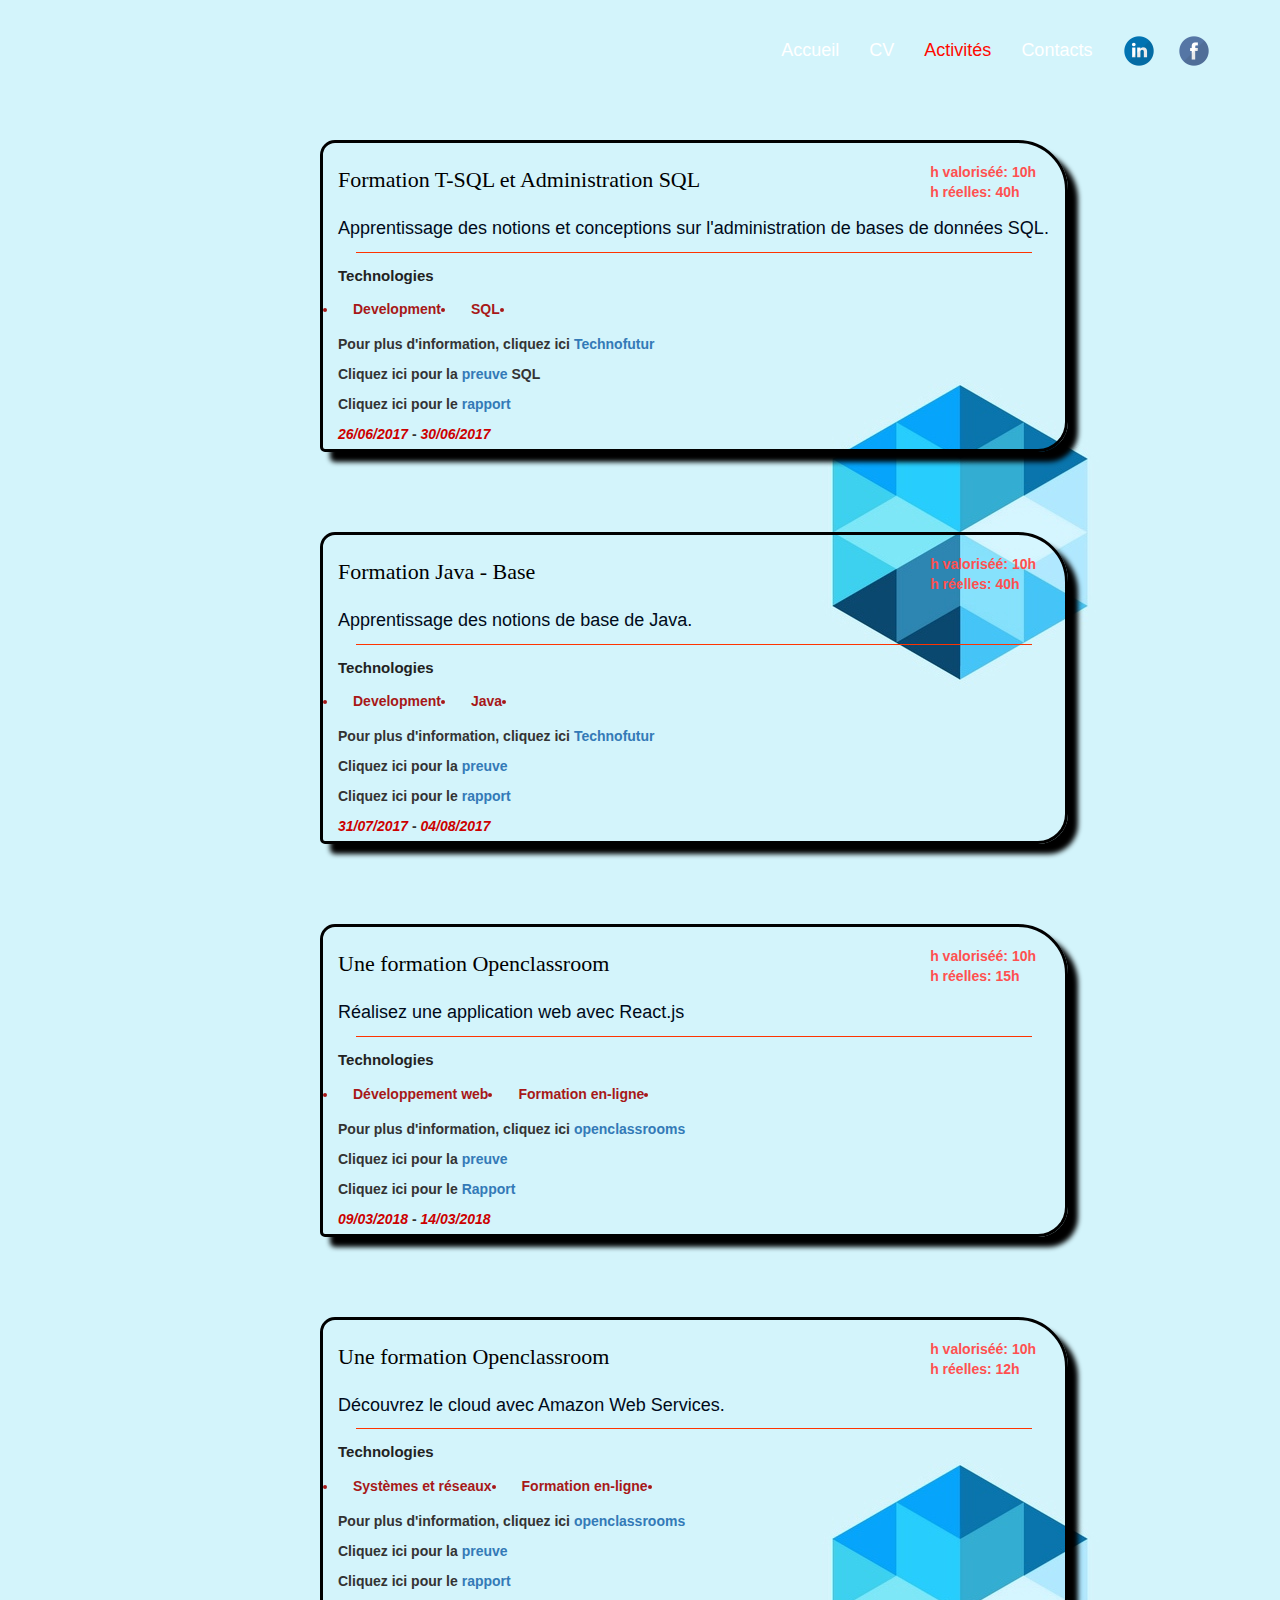
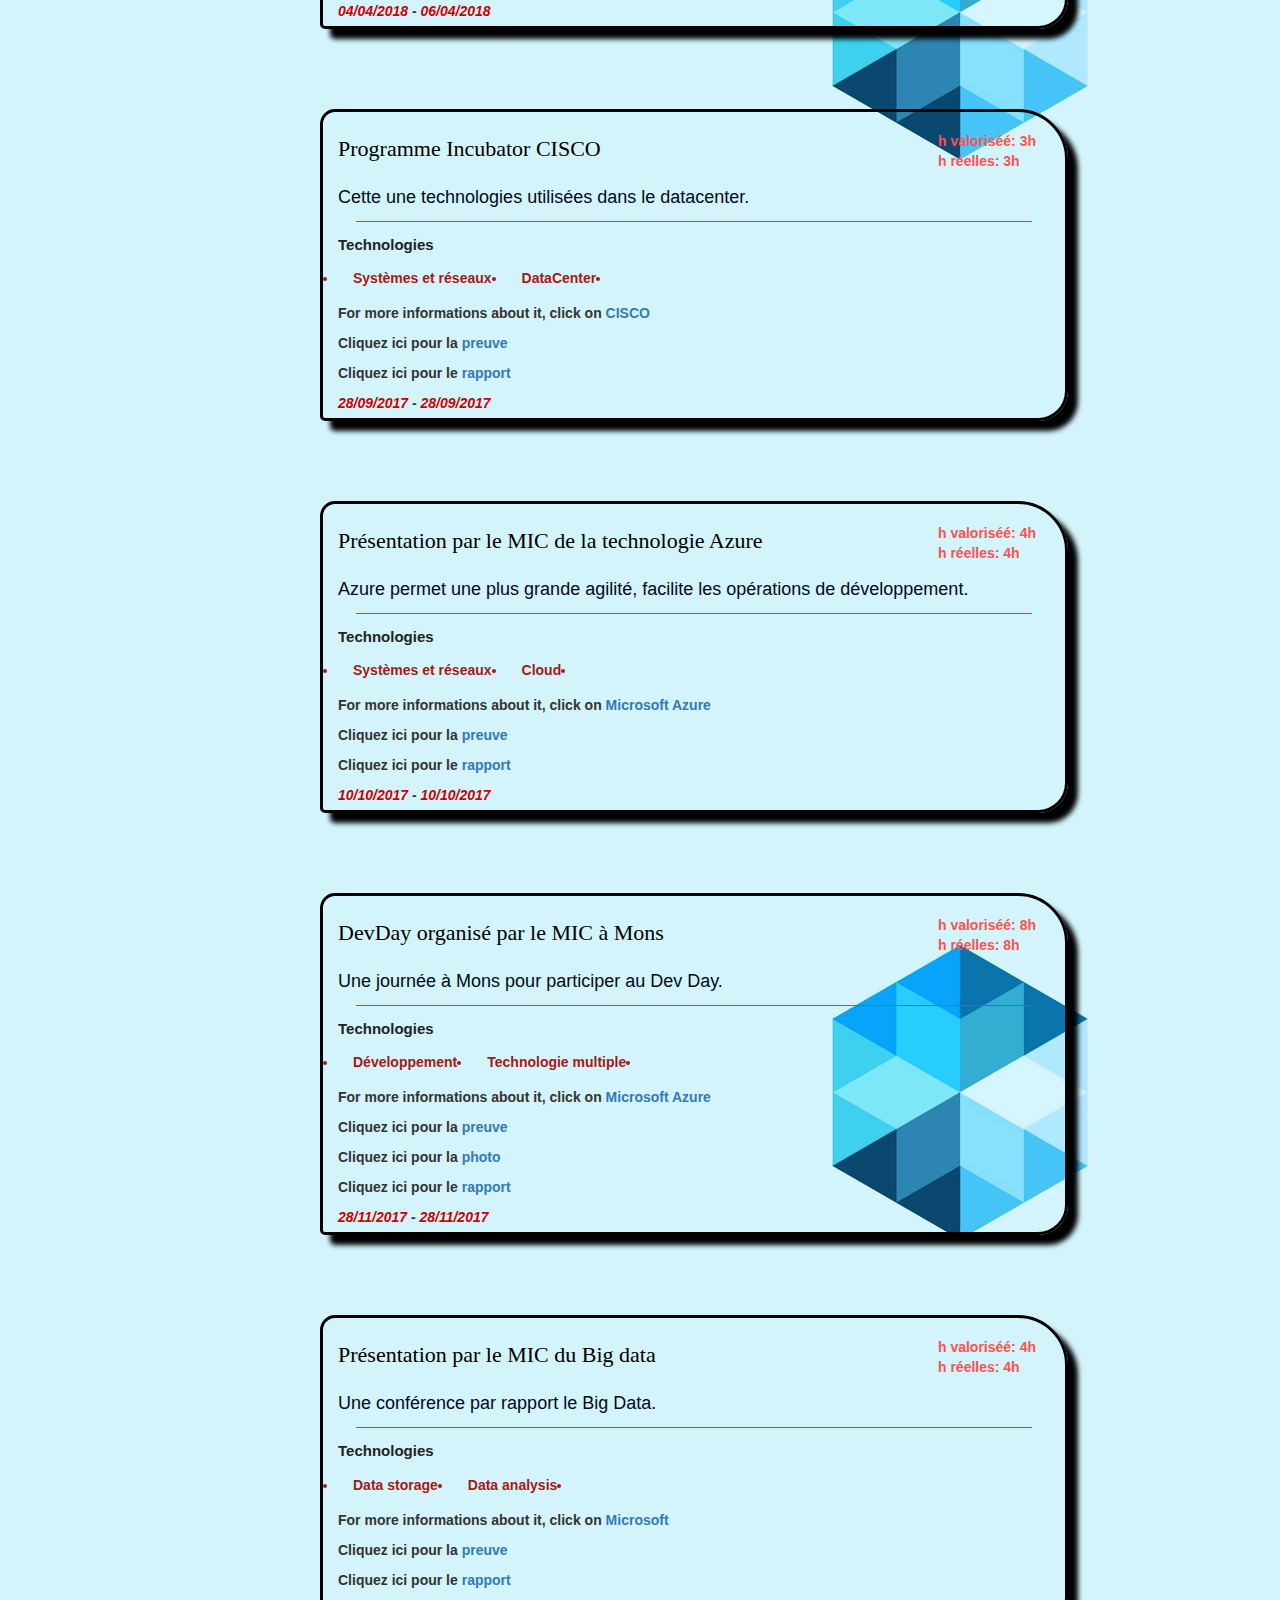
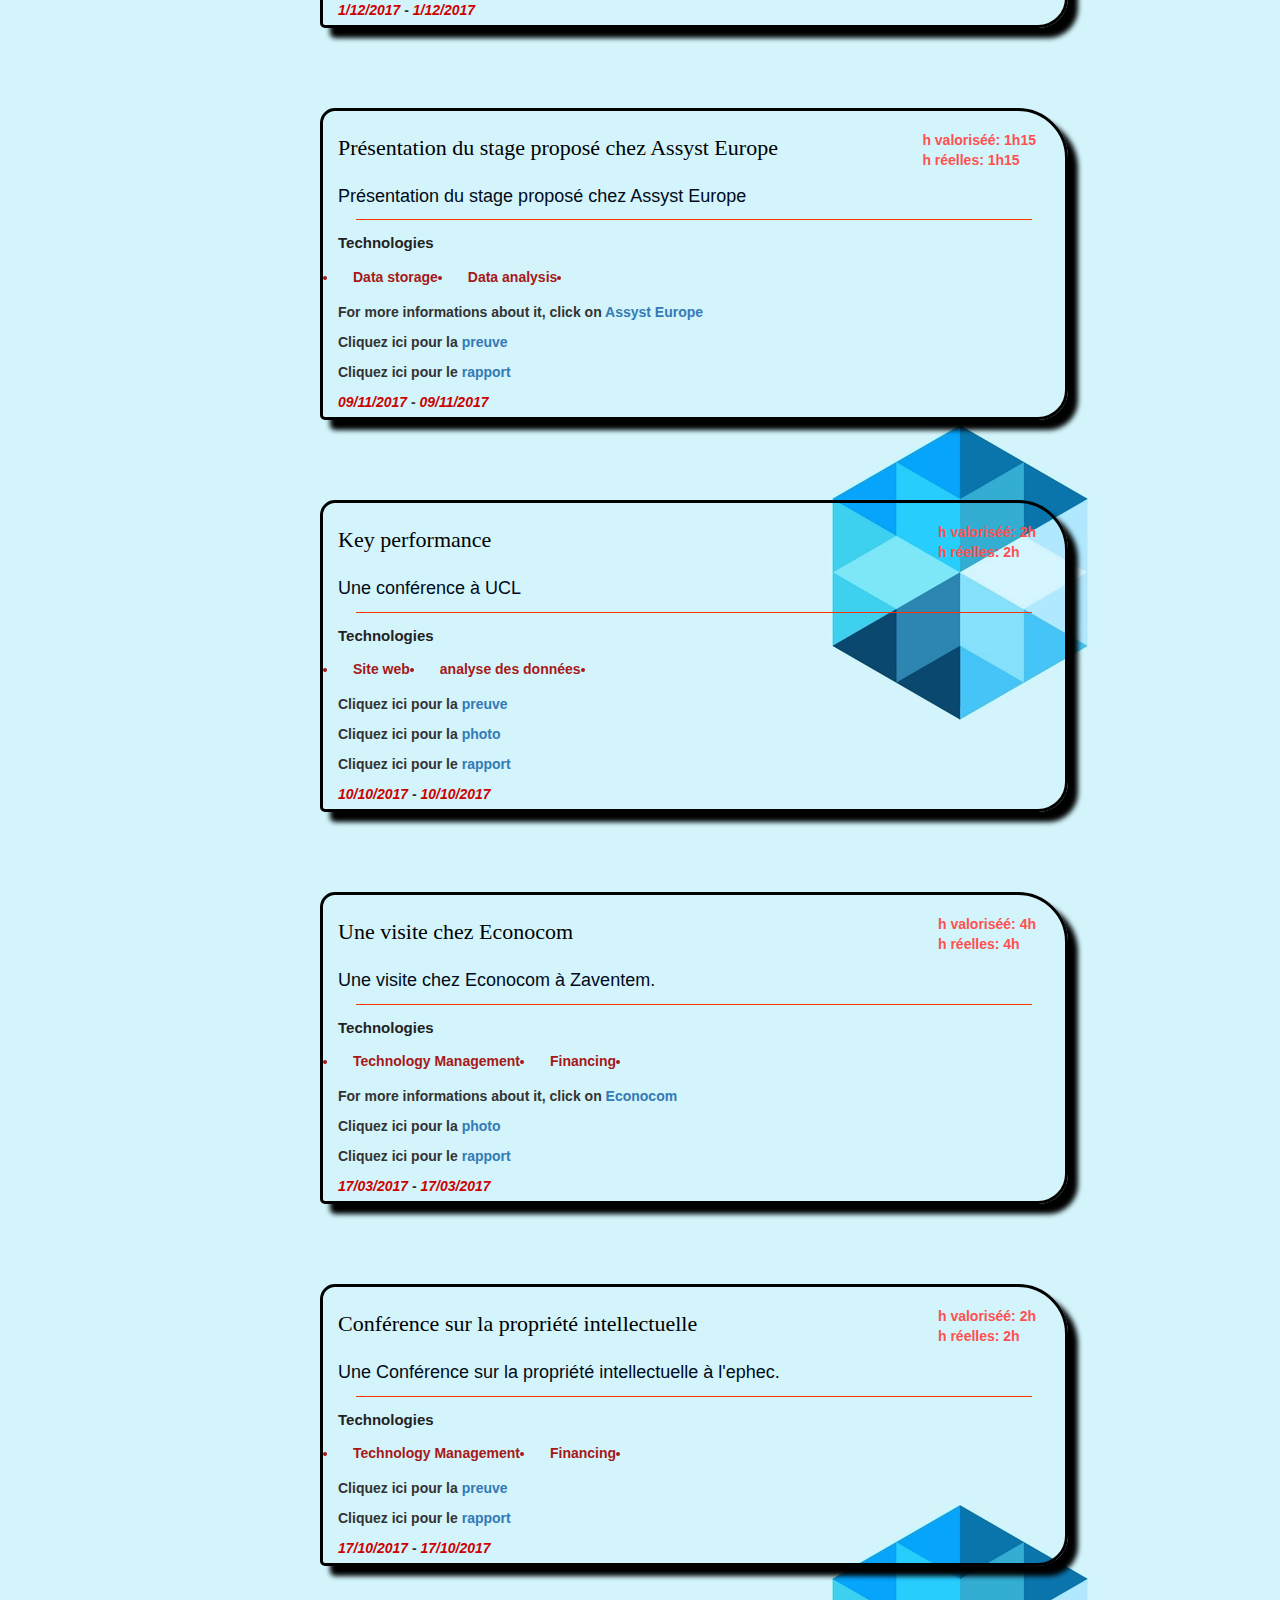
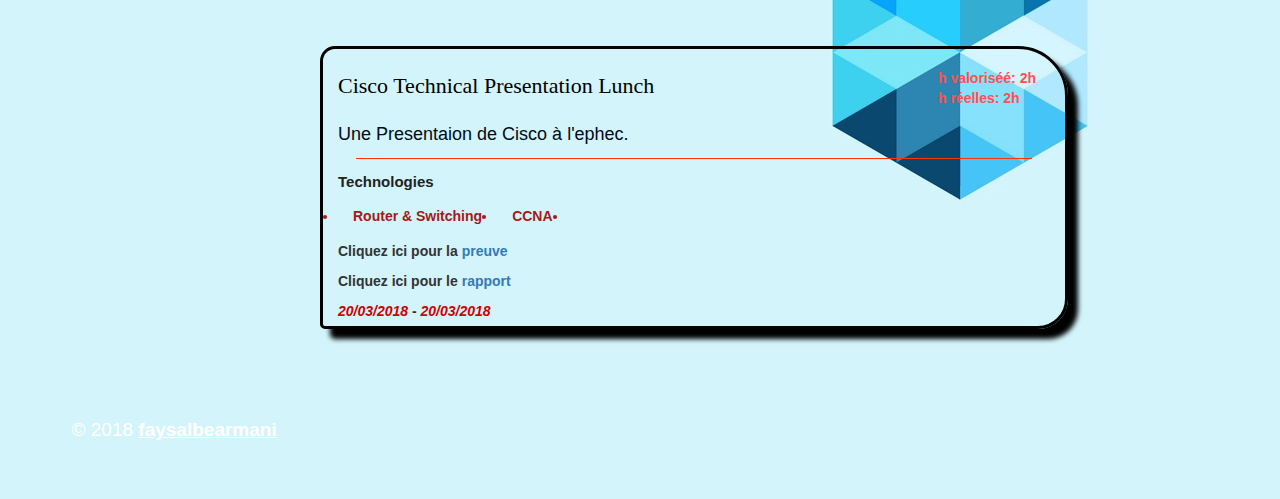
==== commit 960e70fd: "Update Activites.html" ====
--- a/Activites.html
+++ b/Activites.html
@@ -487,7 +487,7 @@
                     <p class="time">h valoriséé: 2h<br>h réelles: 2h</p><hr class="clear">
                     <div class="activity-description-container">
                         <p class="activity-description-content">
-                            Une Presentaion de Cisco à l'ephec.
+                            Une Conférence sur la propriété intellectuelle à l'ephec.
                         </p>
                     </div>
                     <div class="activity-tags-container">
@@ -535,11 +535,11 @@
                         <ul class="activity-tags-list">
 
                             <li class="activity-tags-element">
-                                Technology Management
-                            </li>
-
-                            <li class="activity-tags-element">
-                                Financing <br>
+                                Router & Switching
+                            </li>
+
+                            <li class="activity-tags-element">
+                                CCNA <br>
                             </li>
 
                             <li class="activity-tags-element">
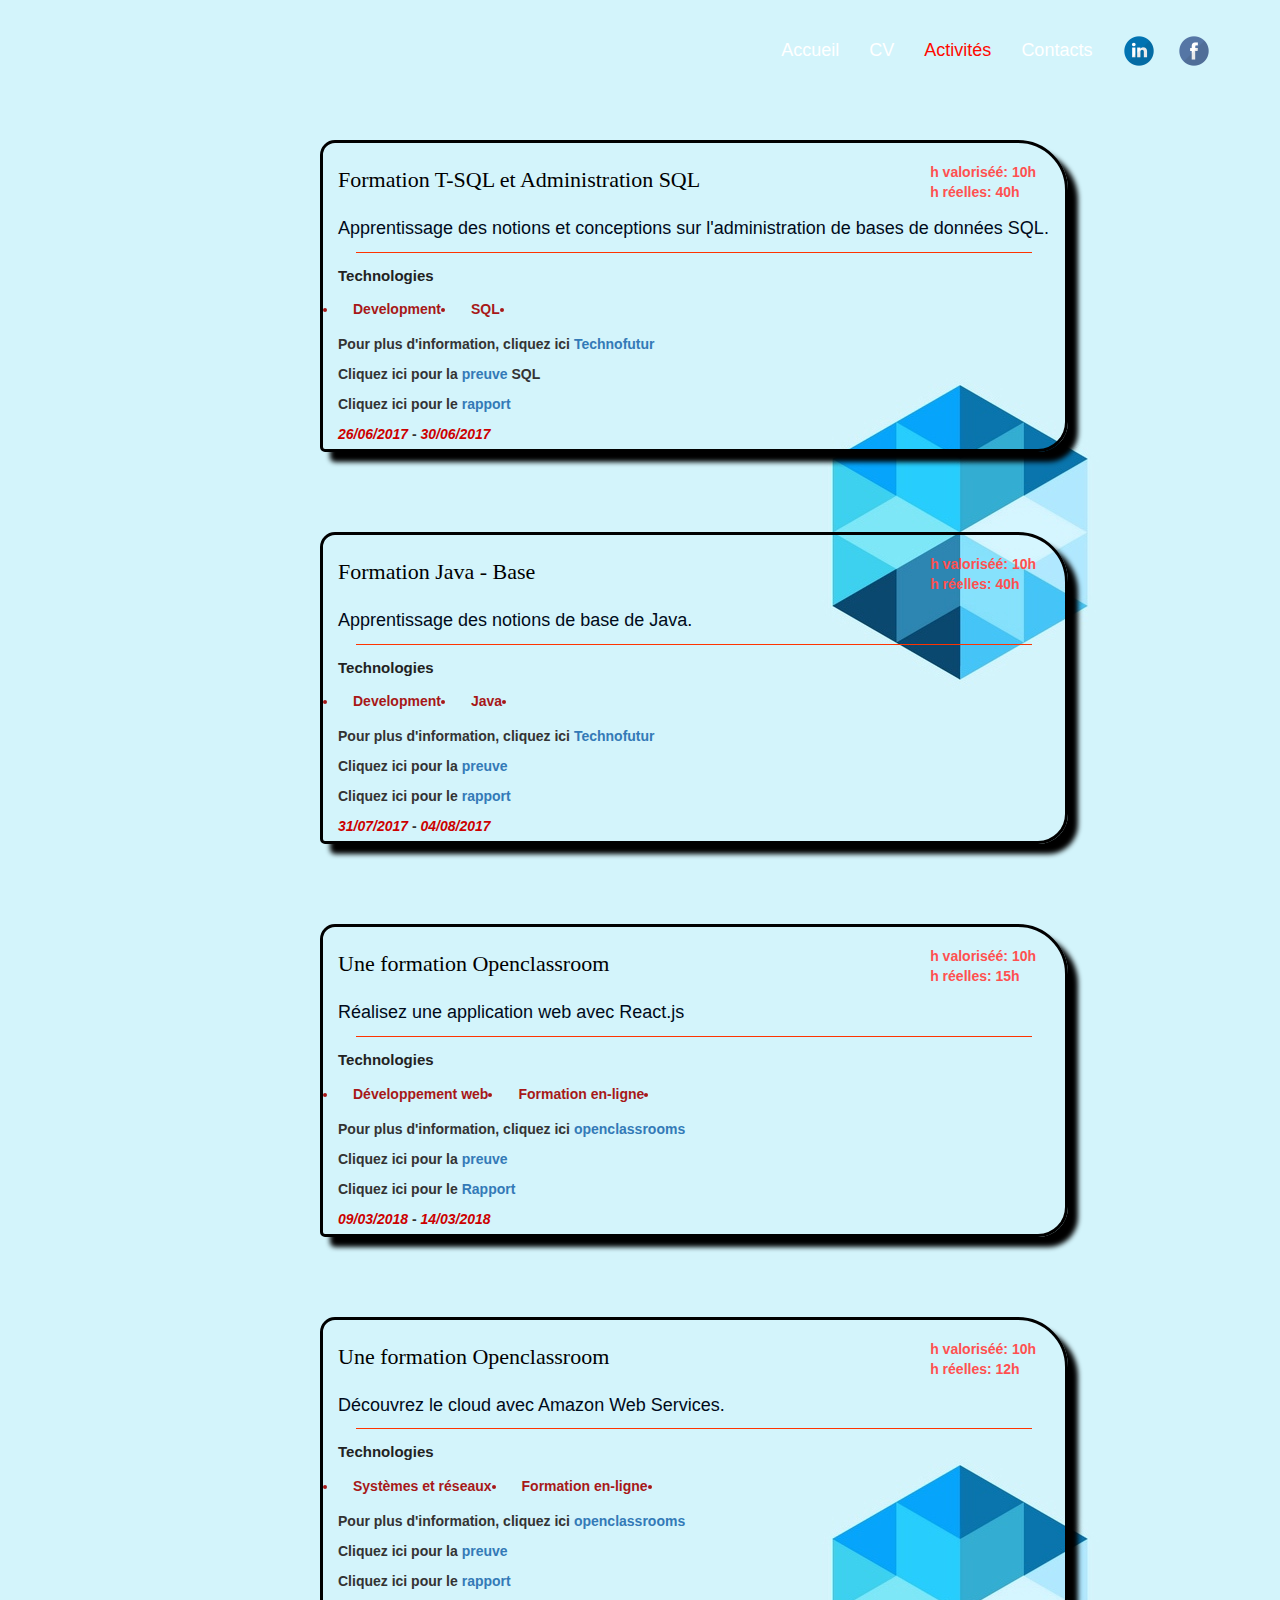
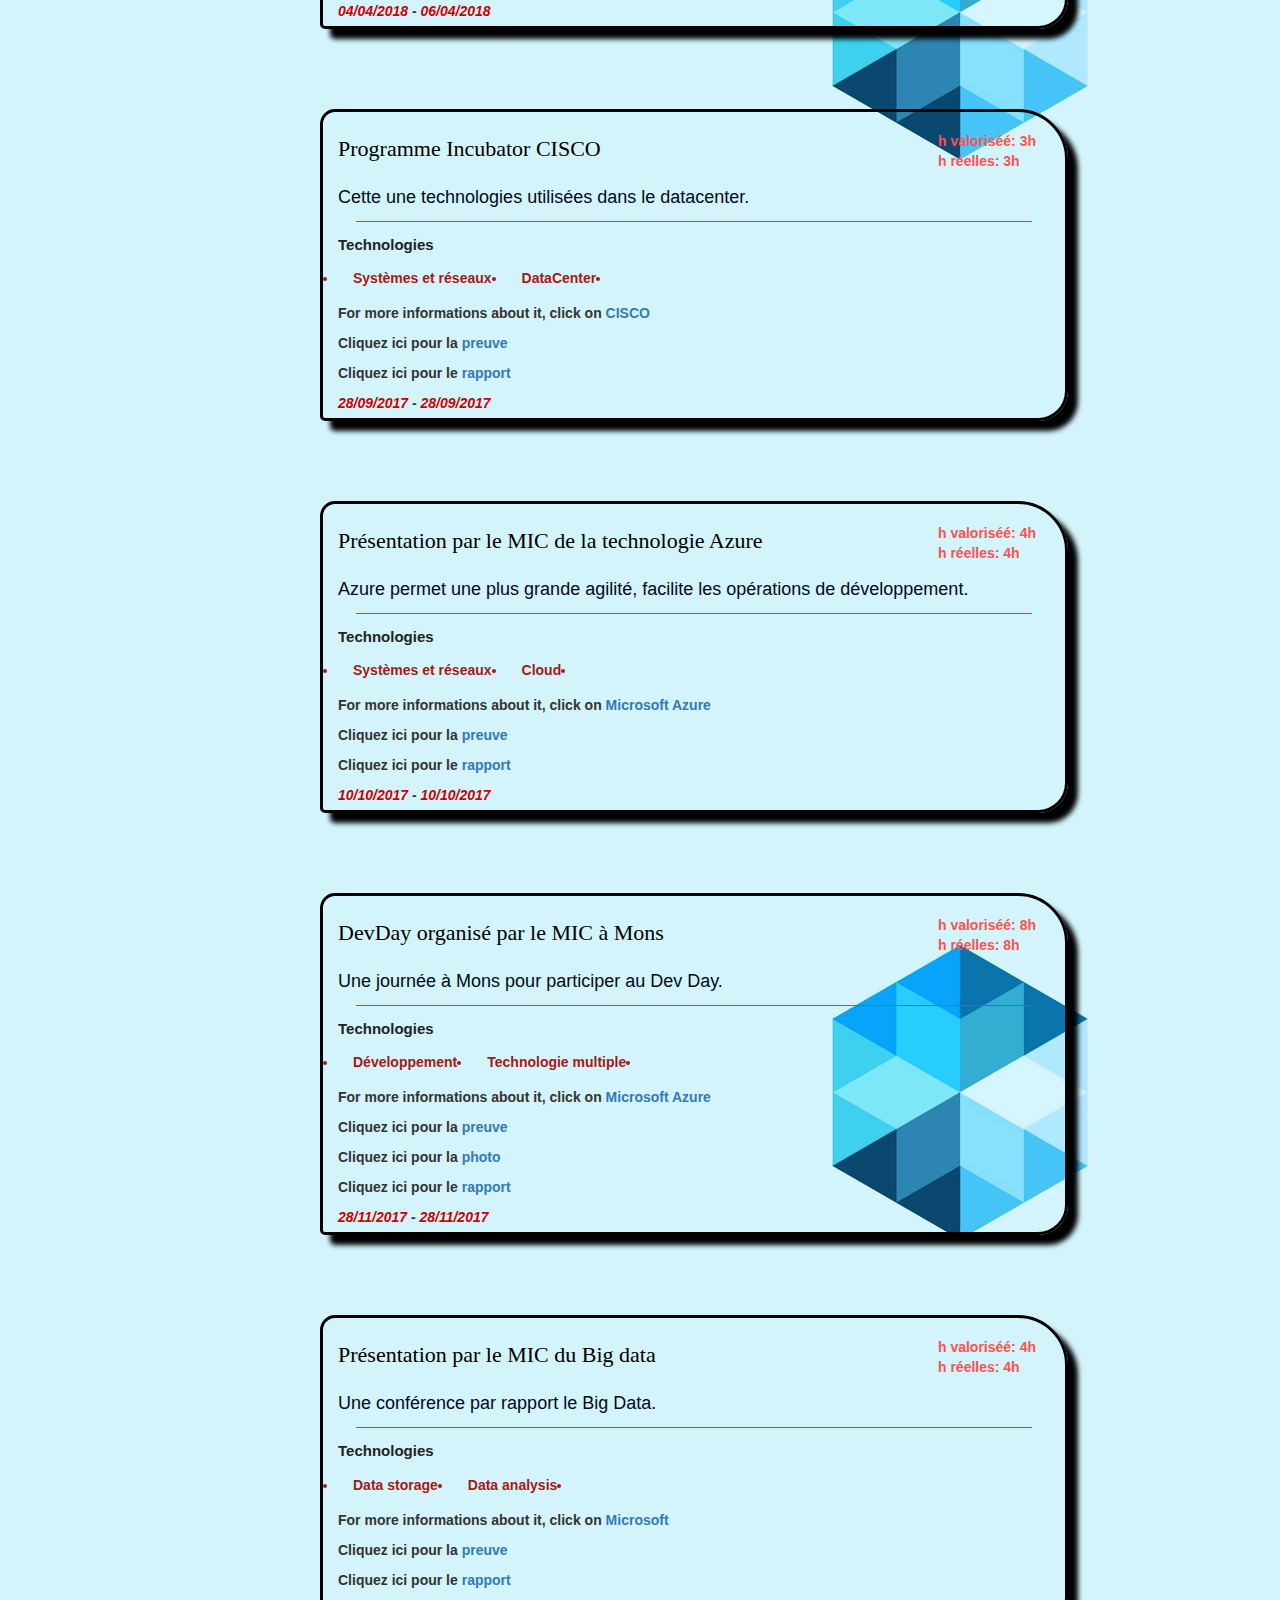
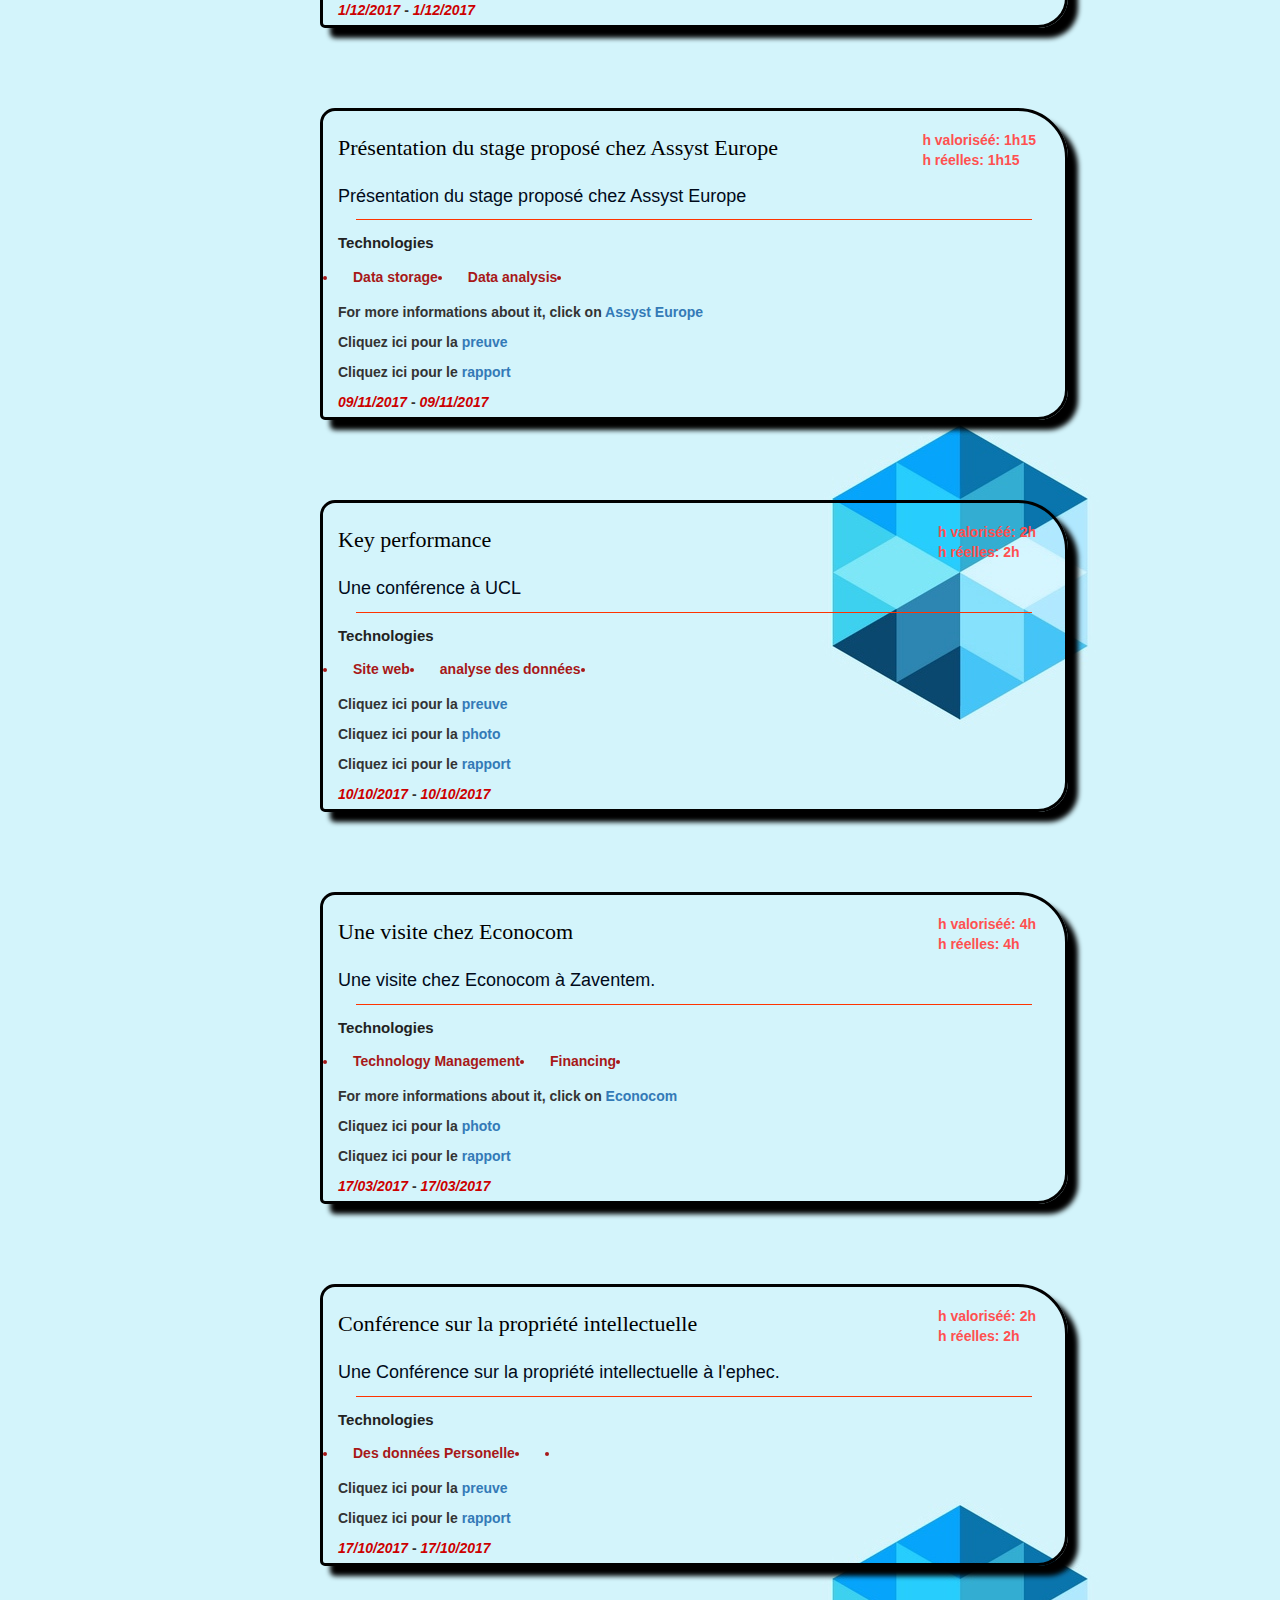
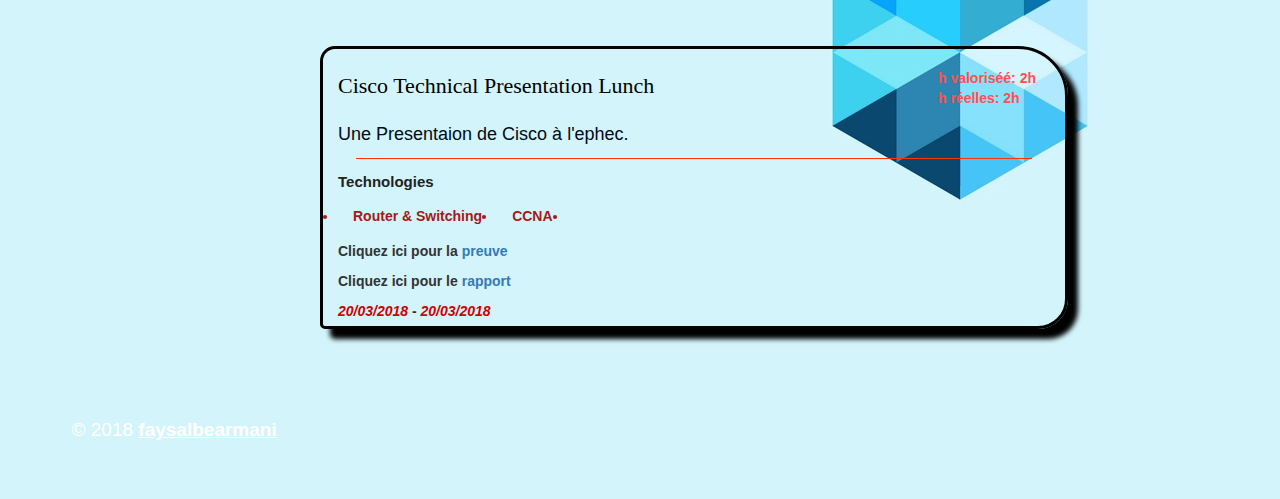
==== commit 4659541f: "Update Activites.html" ====
--- a/Activites.html
+++ b/Activites.html
@@ -495,22 +495,22 @@
                         <ul class="activity-tags-list">
 
                             <li class="activity-tags-element">
-                                Technology Management
-                            </li>
-
-                            <li class="activity-tags-element">
-                                Financing <br>
-                            </li>
-
-                            <li class="activity-tags-element">
-                                <!--<a href="https://www.odoo.com/" target="_blank">ODOO</a>-->
-                            </li>
-
-                        </ul>
-                    </div>
-                    <div class="activity-date">
-                        <p> Cliquez ici pour la <a class="link" href="img/ephec.PNG" target="_blank">preuve</a></p>
-                        <p> Cliquez ici pour le <a class="link" href="img/cisco.pdf" target="_blank">rapport</a></p>
+                                Des données Personelle
+                            </li>
+
+                            <li class="activity-tags-element">
+                                 <br>
+                            </li>
+
+                            <li class="activity-tags-element">
+                                <!--<a href="https://www.odoo.com/" target="_blank">ODOO</a>-->
+                            </li>
+
+                        </ul>
+                    </div>
+                    <div class="activity-date">
+                        <p> Cliquez ici pour la <a class="link" href="img/ephec.PNG" target="_blank">preuve</a></p>
+                        <p> Cliquez ici pour le <a class="link" href="img/rgpd.pdf" target="_blank">rapport</a></p>
 
                         <div id="dialog" title="Basic dialog"></div>
                         <span class="activity-date-start">17/10/2017</span>
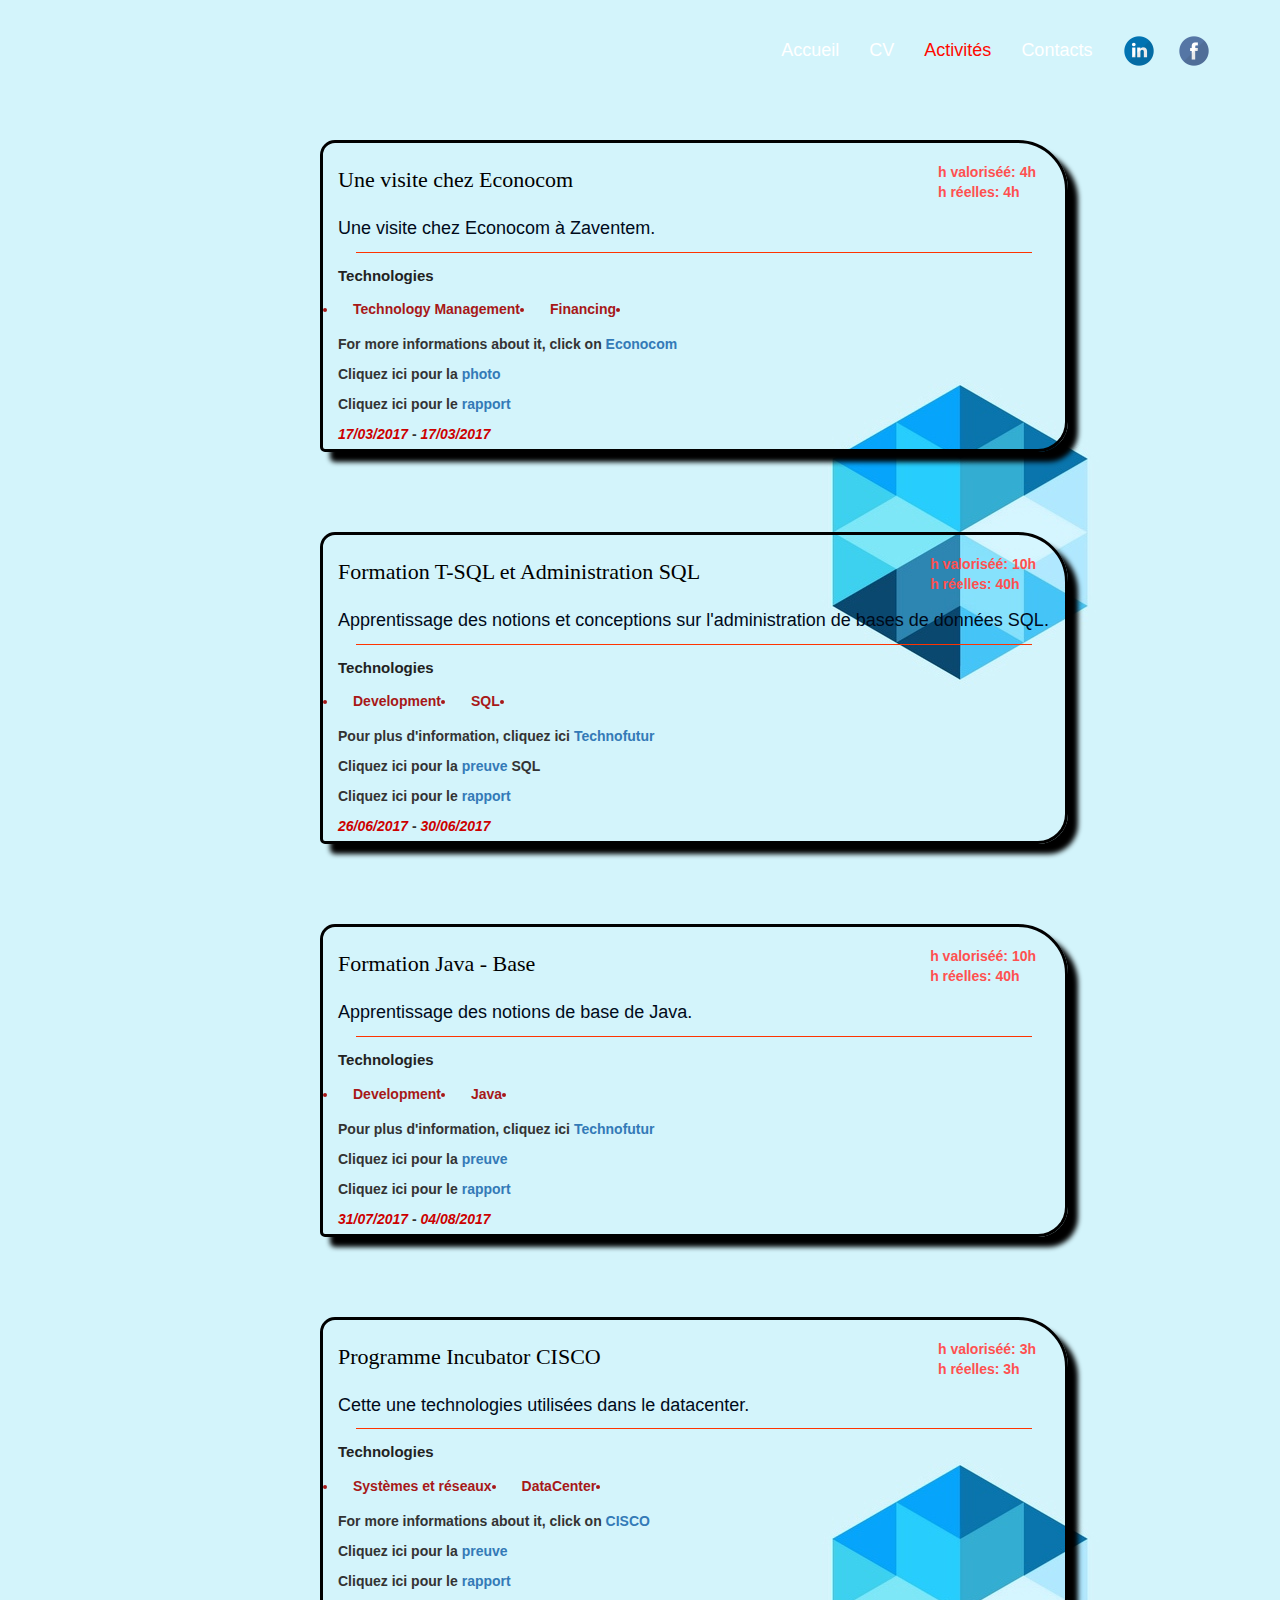
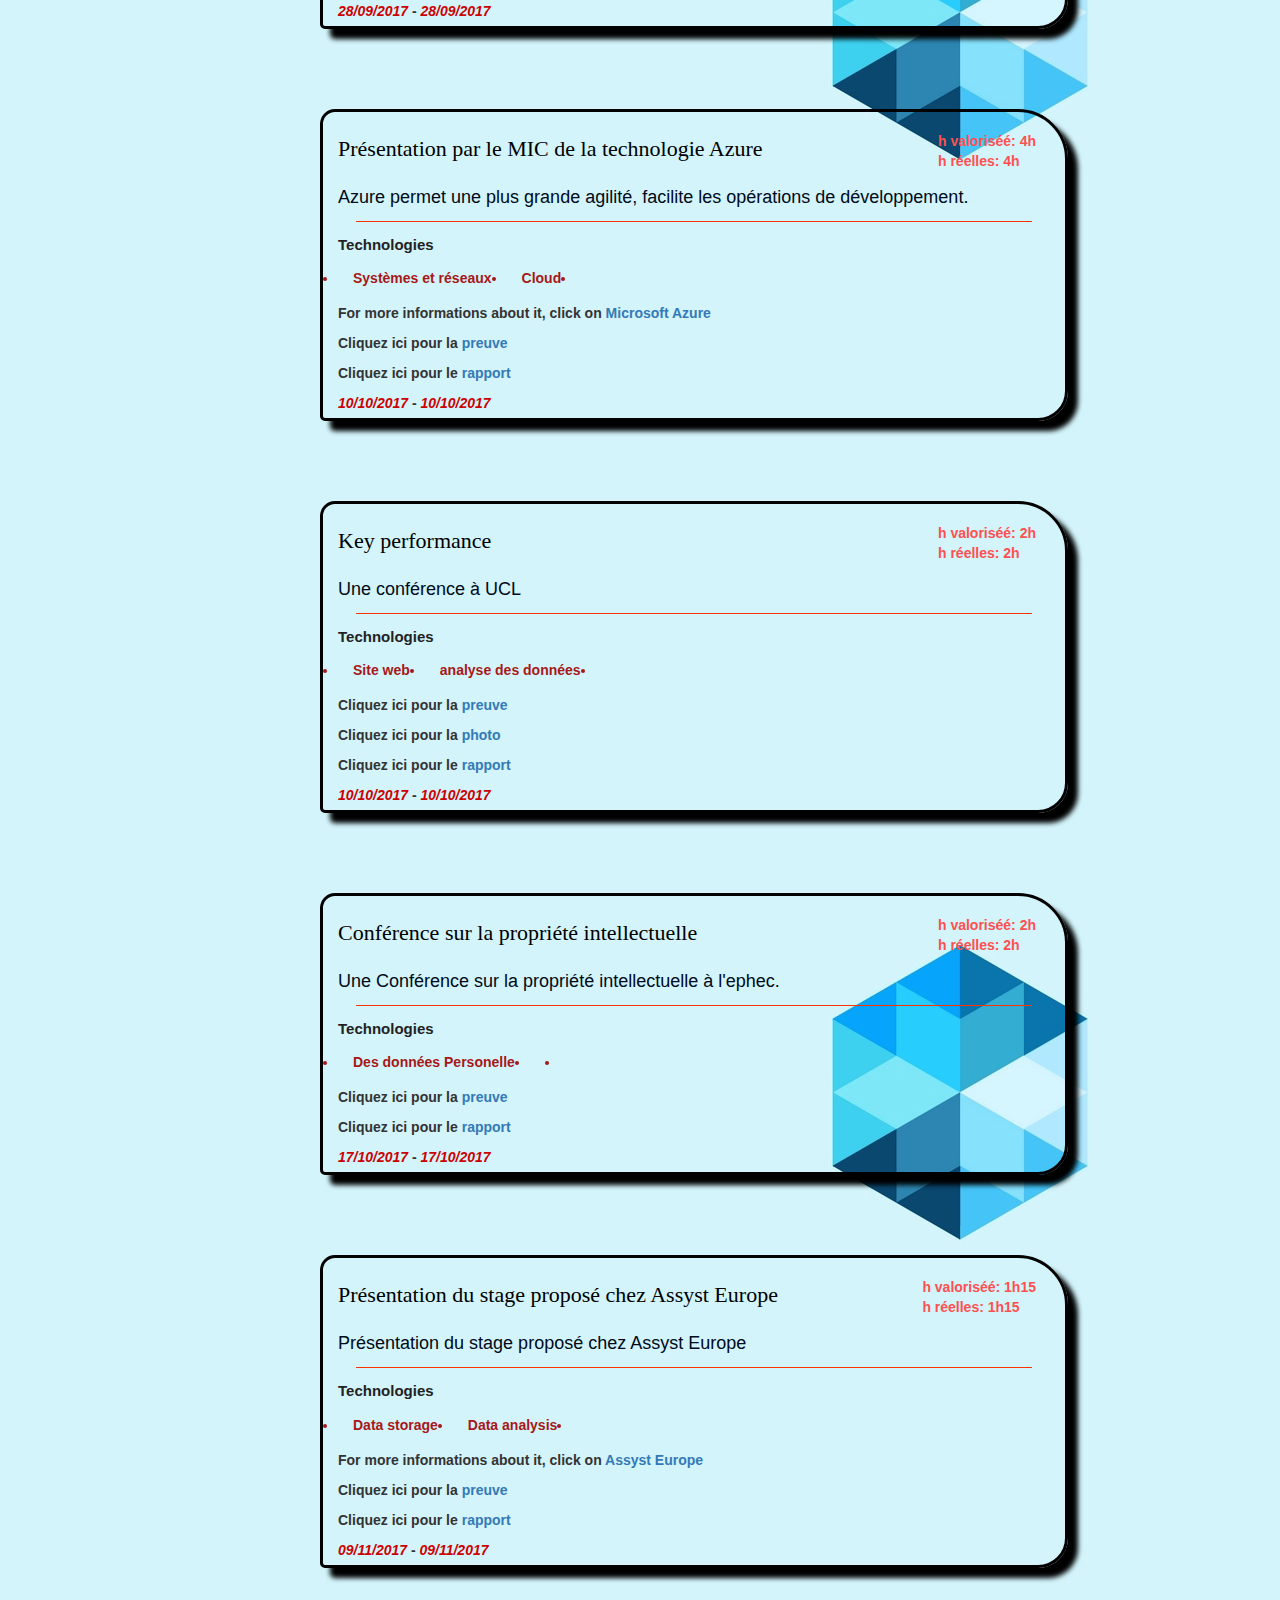
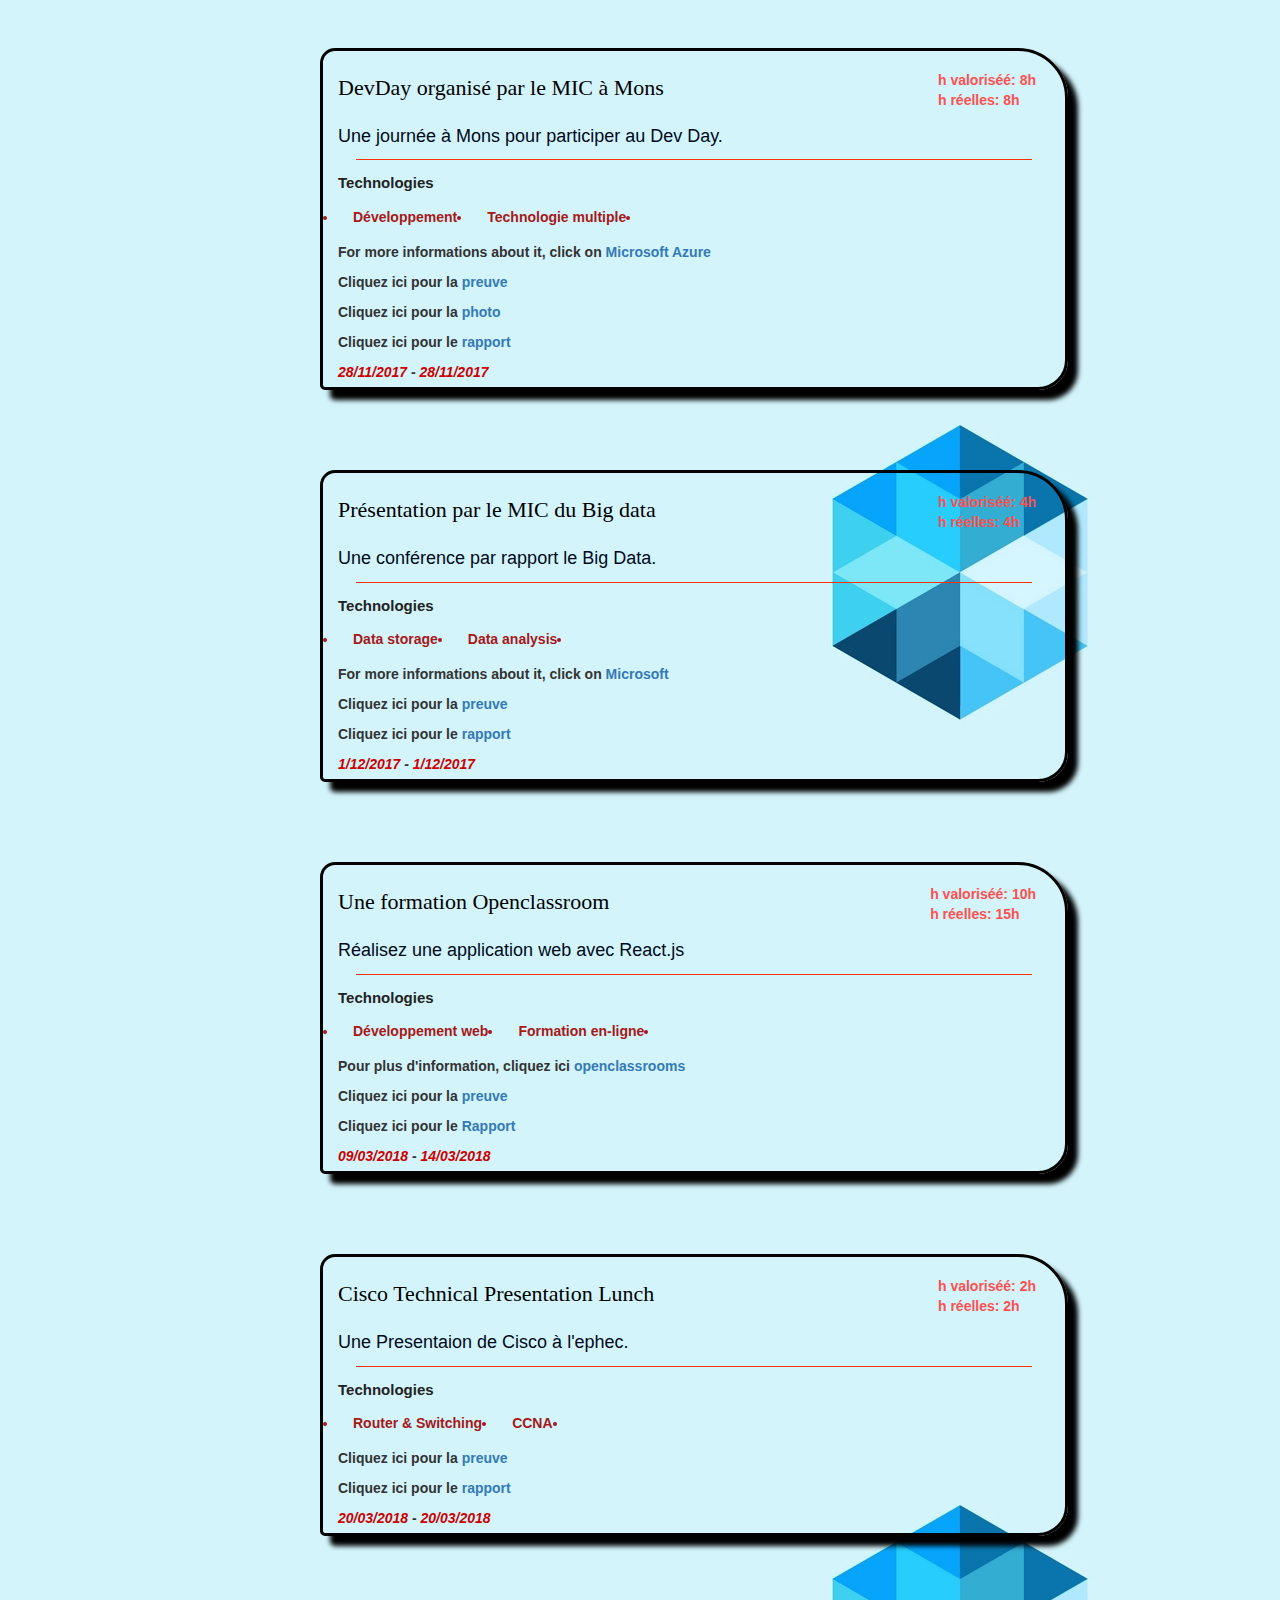
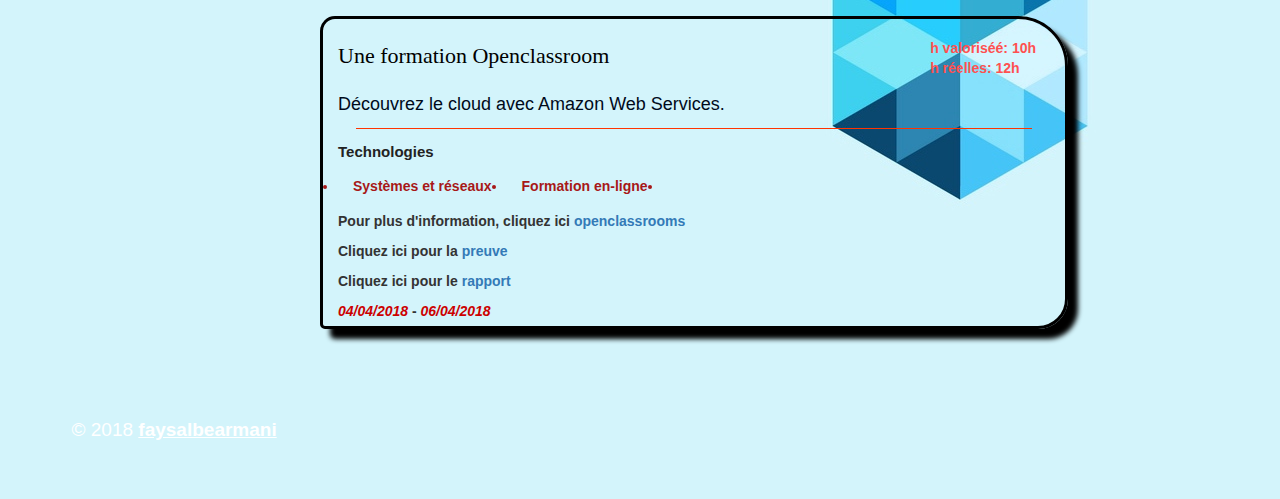
==== commit aa5aa61b: "Update Activites.html" ====
--- a/Activites.html
+++ b/Activites.html
@@ -33,6 +33,47 @@
         <main class="content">
             <section class="activity-container">
                 <div class="inner-activity">
+                    <h3 class="activity-title secondclassd">Une visite chez Econocom</h3>
+                    <p class="time">h valoriséé: 4h<br>h réelles: 4h</p><hr class="clear">
+                    <div class="activity-description-container">
+                        <p class="activity-description-content">
+                            Une visite chez Econocom à Zaventem.
+                        </p>
+                    </div>
+                    <div class="activity-tags-container">
+                        <h4 id='toto'>Technologies</h4>
+                        <ul class="activity-tags-list">
+
+                            <li class="activity-tags-element">
+                                Technology Management
+                            </li>
+
+                            <li class="activity-tags-element">
+                                Financing <br>
+                            </li>
+
+                            <li class="activity-tags-element">
+                                <!--<a href="https://www.odoo.com/" target="_blank">ODOO</a>-->
+                            </li>
+
+                        </ul>
+                    </div>
+                    <div class="activity-date">
+                        <p> For more informations about it, click on  <a class="link" href="https://www.econocom.be/fr" target="_blank">Econocom</a></p>
+                        <p> Cliquez ici pour la <a class="link" href="img/econocom.jpg" target="_blank">photo</a></p>
+                        <p> Cliquez ici pour le <a class="link" href="img/assystEconocom.pdf" target="_blank">rapport</a></p>
+
+                        <div id="dialog" title="Basic dialog"></div>
+                        <span class="activity-date-start">17/03/2017</span>
+
+                        -
+                        <span class="activity-date-end">17/03/2017</span>
+
+                    </div>
+                </div>
+            </section>
+            <section class="activity-container">
+                <div class="inner-activity">
                     <h3 class="activity-title secondclassd">Formation T-SQL et Administration SQL</h3>
                     <p class="time">h valoriséé: 10h<br>h réelles: 40h</p><hr class="clear">
                     <div class="activity-description-container">
@@ -114,6 +155,293 @@
             </section>
             <section class="activity-container">
                 <div class="inner-activity">
+                    <h3 class="activity-title secondclassd">Programme Incubator CISCO</h3>
+                    <p class="time">h valoriséé: 3h<br>h réelles: 3h</p><hr class="clear">
+                    <div class="activity-description-container">
+                        <p class="activity-description-content">
+                            Cette une technologies utilisées dans le datacenter.
+                        </p>
+                    </div>
+                    <div class="activity-tags-container">
+                        <h4 id='toto'>Technologies</h4>
+                        <ul class="activity-tags-list">
+
+                            <li class="activity-tags-element">
+                                Systèmes et réseaux
+                            </li>
+
+                            <li class="activity-tags-element">
+                                DataCenter <br>
+                            </li>
+
+                            <li class="activity-tags-element">
+                                <!--<a href="https://www.odoo.com/" target="_blank">ODOO</a>-->
+                            </li>
+
+                        </ul>
+                    </div>
+                    <div class="activity-date">
+                        <p> For more informations about it, click on  <a class="link" href="http://honim.typepad.com/biasc/2017/05/cisco-incubator-programme-for-netacad-students-in-belgium.html" target="_blank">CISCO</a></p>
+                        <p> Cliquez ici pour la <a class="link" href="img/ephec.PNG" target="_blank">preuve</a></p>
+                        <p> Cliquez ici pour le <a class="link" href="img/cisco.pdf" target="_blank">rapport</a></p>
+
+                        <div id="dialog" title="Basic dialog"></div>
+                        <span class="activity-date-start">28/09/2017</span>
+
+                        -
+                        <span class="activity-date-end">28/09/2017</span>
+
+                    </div>
+                </div>
+            </section>
+            <section class="activity-container">
+                <div class="inner-activity">
+                    <h3 class="activity-title secondclassd">Présentation par le MIC de la technologie Azure</h3>
+                    <p class="time">h valoriséé: 4h<br>h réelles: 4h</p><hr class="clear">
+                    <div class="activity-description-container">
+                        <p class="activity-description-content">
+                            Azure permet une plus grande agilité, facilite les opérations de développement.
+                        </p>
+                    </div>
+                    <div class="activity-tags-container">
+                        <h4 id='toto'>Technologies</h4>
+                        <ul class="activity-tags-list">
+
+                            <li class="activity-tags-element">
+                                Systèmes et réseaux
+                            </li>
+
+                            <li class="activity-tags-element">
+                                Cloud <br>
+                            </li>
+
+                            <li class="activity-tags-element">
+                                <!--<a href="https://www.odoo.com/" target="_blank">ODOO</a>-->
+                            </li>
+
+                        </ul>
+                    </div>
+                    <div class="activity-date">
+                        <p> For more informations about it, click on  <a class="link" href="https://azure.microsoft.com/en-us/" target="_blank">Microsoft Azure</a></p>
+                        <p> Cliquez ici pour la <a class="link" href="img/ephec.PNG" target="_blank">preuve</a></p>
+                        <p> Cliquez ici pour le <a class="link" href="img/azure.pdf" target="_blank">rapport</a></p>
+
+                        <div id="dialog" title="Basic dialog"></div>
+                        <span class="activity-date-start">10/10/2017</span>
+
+                        -
+                        <span class="activity-date-end">10/10/2017</span>
+
+                    </div>
+                </div>
+            </section>
+            <section class="activity-container">
+                <div class="inner-activity">
+                    <h3 class="activity-title secondclassd">Key performance</h3>
+                    <p class="time">h valoriséé: 2h<br>h réelles: 2h</p><hr class="clear">
+                    <div class="activity-description-container">
+                        <p class="activity-description-content">
+                            Une conférence à UCL
+                        </p>
+                    </div>
+                    <div class="activity-tags-container">
+                        <h4 id='toto'>Technologies</h4>
+                        <ul class="activity-tags-list">
+
+                            <li class="activity-tags-element">
+                                Site web
+                            </li>
+
+                            <li class="activity-tags-element">
+                                analyse des données  <br>
+                            </li>
+
+                            <li class="activity-tags-element">
+                                <!--<a href="https://www.odoo.com/" target="_blank">ODOO</a>-->
+                            </li>
+
+                        </ul>
+                    </div>
+                    <div class="activity-date">
+                        <p> Cliquez ici pour la <a class="link" href="img/ephec.PNG" target="_blank">preuve</a></p>
+                        <p> Cliquez ici pour la <a class="link" href="img/key.jpg" target="_blank">photo</a></p>
+                        <p> Cliquez ici pour le <a class="link" href="img/key.pdf" target="_blank">rapport</a></p>
+
+                        <div id="dialog" title="Basic dialog"></div>
+                        <span class="activity-date-start">10/10/2017</span>
+
+                        -
+                        <span class="activity-date-end">10/10/2017</span>
+
+                    </div>
+                </div>
+            </section>
+            <section class="activity-container">
+                <div class="inner-activity">
+                    <h3 class="activity-title secondclassd">Conférence sur la propriété intellectuelle</h3>
+                    <p class="time">h valoriséé: 2h<br>h réelles: 2h</p><hr class="clear">
+                    <div class="activity-description-container">
+                        <p class="activity-description-content">
+                            Une Conférence sur la propriété intellectuelle à l'ephec.
+                        </p>
+                    </div>
+                    <div class="activity-tags-container">
+                        <h4 id='toto'>Technologies</h4>
+                        <ul class="activity-tags-list">
+
+                            <li class="activity-tags-element">
+                                Des données Personelle
+                            </li>
+
+                            <li class="activity-tags-element">
+                                 <br>
+                            </li>
+
+                            <li class="activity-tags-element">
+                                <!--<a href="https://www.odoo.com/" target="_blank">ODOO</a>-->
+                            </li>
+
+                        </ul>
+                    </div>
+                    <div class="activity-date">
+                        <p> Cliquez ici pour la <a class="link" href="img/ephec.PNG" target="_blank">preuve</a></p>
+                        <p> Cliquez ici pour le <a class="link" href="img/rgpd.pdf" target="_blank">rapport</a></p>
+
+                        <div id="dialog" title="Basic dialog"></div>
+                        <span class="activity-date-start">17/10/2017</span>
+
+                        -
+                        <span class="activity-date-end">17/10/2017</span>
+
+                    </div>
+                </div>
+            </section>
+            <section class="activity-container">
+                <div class="inner-activity">
+                    <h3 class="activity-title secondclassd">Présentation du stage proposé chez Assyst Europe</h3>
+                    <p class="time">h valoriséé: 1h15<br>h réelles: 1h15</p><hr class="clear">
+                    <div class="activity-description-container">
+                        <p class="activity-description-content">
+                            Présentation du stage proposé chez Assyst Europe
+                        </p>
+                    </div>
+                    <div class="activity-tags-container">
+                        <h4 id='toto'>Technologies</h4>
+                        <ul class="activity-tags-list">
+
+                            <li class="activity-tags-element">
+                                Data storage
+                            </li>
+
+                            <li class="activity-tags-element">
+                                Data analysis <br>
+                            </li>
+
+                            <li class="activity-tags-element">
+                                <!--<a href="https://www.odoo.com/" target="_blank">ODOO</a>-->
+                            </li>
+
+                        </ul>
+                    </div>
+                    <div class="activity-date">
+                        <p> For more informations about it, click on  <a class="link" href="https://www.assyst-europe.com/" target="_blank">Assyst Europe </a></p>
+                        <p> Cliquez ici pour la <a class="link" href="img/ephec.PNG" target="_blank">preuve</a></p>
+                        <p> Cliquez ici pour le <a class="link" href="img/assyst.pdf" target="_blank">rapport</a></p>
+
+                        <div id="dialog" title="Basic dialog"></div>
+                        <span class="activity-date-start">09/11/2017</span>
+
+                        -
+                        <span class="activity-date-end">09/11/2017</span>
+
+                    </div>
+                </div>
+            </section>
+            <section class="activity-container">
+                <div class="inner-activity">
+                    <h3 class="activity-title secondclassd">DevDay organisé par le MIC à Mons</h3>
+                    <p class="time">h valoriséé: 8h<br>h réelles: 8h</p><hr class="clear">
+                    <div class="activity-description-container">
+                        <p class="activity-description-content">
+                            Une journée à Mons pour participer au Dev Day.
+                        </p>
+                    </div>
+                    <div class="activity-tags-container">
+                        <h4 id='toto'>Technologies</h4>
+                        <ul class="activity-tags-list">
+
+                            <li class="activity-tags-element">
+                                Développement
+                            </li>
+
+                            <li class="activity-tags-element">
+                                Technologie multiple <br>
+                            </li>
+
+                            <li class="activity-tags-element">
+                                <!--<a href="https://www.odoo.com/" target="_blank">ODOO</a>-->
+                            </li>
+
+                        </ul>
+                    </div>
+                    <div class="activity-date">
+                        <p> For more informations about it, click on  <a class="link" href="https://azure.microsoft.com/en-us/" target="_blank">Microsoft Azure</a></p>
+                        <p> Cliquez ici pour la <a class="link" href="img/ephec.PNG" target="_blank">preuve</a></p>
+                        <p> Cliquez ici pour la <a class="link" href="img/mons.png" target="_blank">photo</a></p>
+                        <p> Cliquez ici pour le <a class="link" href="img/mons.pdf" target="_blank">rapport</a></p>
+
+                        <div id="dialog" title="Basic dialog"></div>
+                        <span class="activity-date-start">28/11/2017</span>
+
+                        -
+                        <span class="activity-date-end">28/11/2017</span>
+
+                    </div>
+                </div>
+            </section>
+            <section class="activity-container">
+                <div class="inner-activity">
+                    <h3 class="activity-title secondclassd">Présentation par le MIC du Big data</h3>
+                    <p class="time">h valoriséé: 4h<br>h réelles: 4h</p><hr class="clear">
+                    <div class="activity-description-container">
+                        <p class="activity-description-content">
+                            Une conférence par rapport le Big Data.
+                        </p>
+                    </div>
+                    <div class="activity-tags-container">
+                        <h4 id='toto'>Technologies</h4>
+                        <ul class="activity-tags-list">
+
+                            <li class="activity-tags-element">
+                                Data storage
+                            </li>
+
+                            <li class="activity-tags-element">
+                                Data analysis <br>
+                            </li>
+
+                            <li class="activity-tags-element">
+                                <!--<a href="https://www.odoo.com/" target="_blank">ODOO</a>-->
+                            </li>
+
+                        </ul>
+                    </div>
+                    <div class="activity-date">
+                        <p> For more informations about it, click on  <a class="link" href="http://www.mic-belgique.be/" target="_blank">Microsoft </a></p>
+                        <p> Cliquez ici pour la <a class="link" href="img/ephec.PNG" target="_blank">preuve</a></p>
+                        <p> Cliquez ici pour le <a class="link" href="img/bigdata.pdf" target="_blank">rapport</a></p>
+
+                        <div id="dialog" title="Basic dialog"></div>
+                        <span class="activity-date-start">1/12/2017</span>
+
+                        -
+                        <span class="activity-date-end">1/12/2017</span>
+
+                    </div>
+                </div>
+            </section>
+            <section class="activity-container">
+                <div class="inner-activity">
                     <h3 class="activity-title secondclassd">Une formation Openclassroom</h3>
                     <p class="time">h valoriséé: 10h<br>h réelles: 15h</p><hr class="clear">
                     <div class="activity-description-container">
@@ -154,6 +482,46 @@
             </section>
             <section class="activity-container">
                 <div class="inner-activity">
+                    <h3 class="activity-title secondclassd">Cisco Technical Presentation Lunch</h3>
+                    <p class="time">h valoriséé: 2h<br>h réelles: 2h</p><hr class="clear">
+                    <div class="activity-description-container">
+                        <p class="activity-description-content">
+                            Une Presentaion de Cisco à l'ephec.
+                        </p>
+                    </div>
+                    <div class="activity-tags-container">
+                        <h4 id='toto'>Technologies</h4>
+                        <ul class="activity-tags-list">
+
+                            <li class="activity-tags-element">
+                                Router & Switching
+                            </li>
+
+                            <li class="activity-tags-element">
+                                CCNA <br>
+                            </li>
+
+                            <li class="activity-tags-element">
+                                <!--<a href="https://www.odoo.com/" target="_blank">ODOO</a>-->
+                            </li>
+
+                        </ul>
+                    </div>
+                    <div class="activity-date">
+                        <p> Cliquez ici pour la <a class="link" href="img/ephec.PNG" target="_blank">preuve</a></p>
+                        <p> Cliquez ici pour le <a class="link" href="img/cisco.pdf" target="_blank">rapport</a></p>
+
+                        <div id="dialog" title="Basic dialog"></div>
+                        <span class="activity-date-start">20/03/2018</span>
+
+                        -
+                        <span class="activity-date-end">20/03/2018</span>
+
+                    </div>
+                </div>
+            </section>
+            <section class="activity-container">
+                <div class="inner-activity">
                     <h3 class="activity-title secondclassd">Une formation Openclassroom</h3>
                     <p class="time">h valoriséé: 10h<br>h réelles: 12h</p><hr class="clear">
                     <div class="activity-description-container">
@@ -189,374 +557,6 @@
 
                         -
                         <span class="activity-date-end">06/04/2018</span>
-
-                    </div>
-                </div>
-            </section>
-            <section class="activity-container">
-                <div class="inner-activity">
-                    <h3 class="activity-title secondclassd">Programme Incubator CISCO</h3>
-                    <p class="time">h valoriséé: 3h<br>h réelles: 3h</p><hr class="clear">
-                    <div class="activity-description-container">
-                        <p class="activity-description-content">
-                            Cette une technologies utilisées dans le datacenter.
-                        </p>
-                    </div>
-                    <div class="activity-tags-container">
-                        <h4 id='toto'>Technologies</h4>
-                        <ul class="activity-tags-list">
-
-                            <li class="activity-tags-element">
-                                Systèmes et réseaux
-                            </li>
-
-                            <li class="activity-tags-element">
-                                DataCenter <br>
-                            </li>
-
-                            <li class="activity-tags-element">
-                                <!--<a href="https://www.odoo.com/" target="_blank">ODOO</a>-->
-                            </li>
-
-                        </ul>
-                    </div>
-                    <div class="activity-date">
-                        <p> For more informations about it, click on  <a class="link" href="http://honim.typepad.com/biasc/2017/05/cisco-incubator-programme-for-netacad-students-in-belgium.html" target="_blank">CISCO</a></p>
-                        <p> Cliquez ici pour la <a class="link" href="img/ephec.PNG" target="_blank">preuve</a></p>
-                        <p> Cliquez ici pour le <a class="link" href="img/cisco.pdf" target="_blank">rapport</a></p>
-
-                        <div id="dialog" title="Basic dialog"></div>
-                        <span class="activity-date-start">28/09/2017</span>
-
-                        -
-                        <span class="activity-date-end">28/09/2017</span>
-
-                    </div>
-                </div>
-            </section>
-            <section class="activity-container">
-                <div class="inner-activity">
-                    <h3 class="activity-title secondclassd">Présentation par le MIC de la technologie Azure</h3>
-                    <p class="time">h valoriséé: 4h<br>h réelles: 4h</p><hr class="clear">
-                    <div class="activity-description-container">
-                        <p class="activity-description-content">
-                            Azure permet une plus grande agilité, facilite les opérations de développement.
-                        </p>
-                    </div>
-                    <div class="activity-tags-container">
-                        <h4 id='toto'>Technologies</h4>
-                        <ul class="activity-tags-list">
-
-                            <li class="activity-tags-element">
-                                Systèmes et réseaux
-                            </li>
-
-                            <li class="activity-tags-element">
-                                Cloud <br>
-                            </li>
-
-                            <li class="activity-tags-element">
-                                <!--<a href="https://www.odoo.com/" target="_blank">ODOO</a>-->
-                            </li>
-
-                        </ul>
-                    </div>
-                    <div class="activity-date">
-                        <p> For more informations about it, click on  <a class="link" href="https://azure.microsoft.com/en-us/" target="_blank">Microsoft Azure</a></p>
-                        <p> Cliquez ici pour la <a class="link" href="img/ephec.PNG" target="_blank">preuve</a></p>
-                        <p> Cliquez ici pour le <a class="link" href="img/azure.pdf" target="_blank">rapport</a></p>
-
-                        <div id="dialog" title="Basic dialog"></div>
-                        <span class="activity-date-start">10/10/2017</span>
-
-                        -
-                        <span class="activity-date-end">10/10/2017</span>
-
-                    </div>
-                </div>
-            </section>
-            <section class="activity-container">
-                <div class="inner-activity">
-                    <h3 class="activity-title secondclassd">DevDay organisé par le MIC à Mons</h3>
-                    <p class="time">h valoriséé: 8h<br>h réelles: 8h</p><hr class="clear">
-                    <div class="activity-description-container">
-                        <p class="activity-description-content">
-                            Une journée à Mons pour participer au Dev Day.
-                        </p>
-                    </div>
-                    <div class="activity-tags-container">
-                        <h4 id='toto'>Technologies</h4>
-                        <ul class="activity-tags-list">
-
-                            <li class="activity-tags-element">
-                                Développement
-                            </li>
-
-                            <li class="activity-tags-element">
-                                Technologie multiple <br>
-                            </li>
-
-                            <li class="activity-tags-element">
-                                <!--<a href="https://www.odoo.com/" target="_blank">ODOO</a>-->
-                            </li>
-
-                        </ul>
-                    </div>
-                    <div class="activity-date">
-                        <p> For more informations about it, click on  <a class="link" href="https://azure.microsoft.com/en-us/" target="_blank">Microsoft Azure</a></p>
-                        <p> Cliquez ici pour la <a class="link" href="img/ephec.PNG" target="_blank">preuve</a></p>
-                        <p> Cliquez ici pour la <a class="link" href="img/mons.png" target="_blank">photo</a></p>
-                        <p> Cliquez ici pour le <a class="link" href="img/mons.pdf" target="_blank">rapport</a></p>
-
-                        <div id="dialog" title="Basic dialog"></div>
-                        <span class="activity-date-start">28/11/2017</span>
-
-                        -
-                        <span class="activity-date-end">28/11/2017</span>
-
-                    </div>
-                </div>
-            </section>
-            <section class="activity-container">
-                <div class="inner-activity">
-                    <h3 class="activity-title secondclassd">Présentation par le MIC du Big data</h3>
-                    <p class="time">h valoriséé: 4h<br>h réelles: 4h</p><hr class="clear">
-                    <div class="activity-description-container">
-                        <p class="activity-description-content">
-                            Une conférence par rapport le Big Data.
-                        </p>
-                    </div>
-                    <div class="activity-tags-container">
-                        <h4 id='toto'>Technologies</h4>
-                        <ul class="activity-tags-list">
-
-                            <li class="activity-tags-element">
-                                Data storage
-                            </li>
-
-                            <li class="activity-tags-element">
-                                Data analysis <br>
-                            </li>
-
-                            <li class="activity-tags-element">
-                                <!--<a href="https://www.odoo.com/" target="_blank">ODOO</a>-->
-                            </li>
-
-                        </ul>
-                    </div>
-                    <div class="activity-date">
-                        <p> For more informations about it, click on  <a class="link" href="http://www.mic-belgique.be/" target="_blank">Microsoft </a></p>
-                        <p> Cliquez ici pour la <a class="link" href="img/ephec.PNG" target="_blank">preuve</a></p>
-                        <p> Cliquez ici pour le <a class="link" href="img/bigdata.pdf" target="_blank">rapport</a></p>
-
-                        <div id="dialog" title="Basic dialog"></div>
-                        <span class="activity-date-start">1/12/2017</span>
-
-                        -
-                        <span class="activity-date-end">1/12/2017</span>
-
-                    </div>
-                </div>
-            </section>
-            <section class="activity-container">
-            <div class="inner-activity">
-                <h3 class="activity-title secondclassd">Présentation du stage proposé chez Assyst Europe</h3>
-                <p class="time">h valoriséé: 1h15<br>h réelles: 1h15</p><hr class="clear">
-                <div class="activity-description-container">
-                    <p class="activity-description-content">
-                        Présentation du stage proposé chez Assyst Europe
-                    </p>
-                </div>
-                <div class="activity-tags-container">
-                    <h4 id='toto'>Technologies</h4>
-                    <ul class="activity-tags-list">
-
-                        <li class="activity-tags-element">
-                            Data storage
-                        </li>
-
-                        <li class="activity-tags-element">
-                            Data analysis <br>
-                        </li>
-
-                        <li class="activity-tags-element">
-                            <!--<a href="https://www.odoo.com/" target="_blank">ODOO</a>-->
-                        </li>
-
-                    </ul>
-                </div>
-                <div class="activity-date">
-                    <p> For more informations about it, click on  <a class="link" href="https://www.assyst-europe.com/" target="_blank">Assyst Europe </a></p>
-                    <p> Cliquez ici pour la <a class="link" href="img/ephec.PNG" target="_blank">preuve</a></p>
-                    <p> Cliquez ici pour le <a class="link" href="img/assyst.pdf" target="_blank">rapport</a></p>
-
-                    <div id="dialog" title="Basic dialog"></div>
-                    <span class="activity-date-start">09/11/2017</span>
-
-                    -
-                    <span class="activity-date-end">09/11/2017</span>
-
-                </div>
-            </div>
-        </section>
-            <section class="activity-container">
-                <div class="inner-activity">
-                    <h3 class="activity-title secondclassd">Key performance</h3>
-                    <p class="time">h valoriséé: 2h<br>h réelles: 2h</p><hr class="clear">
-                    <div class="activity-description-container">
-                        <p class="activity-description-content">
-                            Une conférence à UCL
-                        </p>
-                    </div>
-                    <div class="activity-tags-container">
-                        <h4 id='toto'>Technologies</h4>
-                        <ul class="activity-tags-list">
-
-                            <li class="activity-tags-element">
-                                Site web
-                            </li>
-
-                            <li class="activity-tags-element">
-                                analyse des données  <br>
-                            </li>
-
-                            <li class="activity-tags-element">
-                                <!--<a href="https://www.odoo.com/" target="_blank">ODOO</a>-->
-                            </li>
-
-                        </ul>
-                    </div>
-                    <div class="activity-date">
-                        <p> Cliquez ici pour la <a class="link" href="img/ephec.PNG" target="_blank">preuve</a></p>
-                        <p> Cliquez ici pour la <a class="link" href="img/key.jpg" target="_blank">photo</a></p>
-                        <p> Cliquez ici pour le <a class="link" href="img/key.pdf" target="_blank">rapport</a></p>
-
-                        <div id="dialog" title="Basic dialog"></div>
-                        <span class="activity-date-start">10/10/2017</span>
-
-                        -
-                        <span class="activity-date-end">10/10/2017</span>
-
-                    </div>
-                </div>
-            </section>
-            <section class="activity-container">
-                <div class="inner-activity">
-                    <h3 class="activity-title secondclassd">Une visite chez Econocom</h3>
-                    <p class="time">h valoriséé: 4h<br>h réelles: 4h</p><hr class="clear">
-                    <div class="activity-description-container">
-                        <p class="activity-description-content">
-                            Une visite chez Econocom à Zaventem.
-                        </p>
-                    </div>
-                    <div class="activity-tags-container">
-                        <h4 id='toto'>Technologies</h4>
-                        <ul class="activity-tags-list">
-
-                            <li class="activity-tags-element">
-                                Technology Management
-                            </li>
-
-                            <li class="activity-tags-element">
-                                Financing <br>
-                            </li>
-
-                            <li class="activity-tags-element">
-                                <!--<a href="https://www.odoo.com/" target="_blank">ODOO</a>-->
-                            </li>
-
-                        </ul>
-                    </div>
-                    <div class="activity-date">
-                        <p> For more informations about it, click on  <a class="link" href="https://www.econocom.be/fr" target="_blank">Econocom</a></p>
-                        <p> Cliquez ici pour la <a class="link" href="img/econocom.jpg" target="_blank">photo</a></p>
-                        <p> Cliquez ici pour le <a class="link" href="img/assystEconocom.pdf" target="_blank">rapport</a></p>
-
-                        <div id="dialog" title="Basic dialog"></div>
-                        <span class="activity-date-start">17/03/2017</span>
-
-                        -
-                        <span class="activity-date-end">17/03/2017</span>
-
-                    </div>
-                </div>
-            </section>
-            <section class="activity-container">
-                <div class="inner-activity">
-                    <h3 class="activity-title secondclassd">Conférence sur la propriété intellectuelle</h3>
-                    <p class="time">h valoriséé: 2h<br>h réelles: 2h</p><hr class="clear">
-                    <div class="activity-description-container">
-                        <p class="activity-description-content">
-                            Une Conférence sur la propriété intellectuelle à l'ephec.
-                        </p>
-                    </div>
-                    <div class="activity-tags-container">
-                        <h4 id='toto'>Technologies</h4>
-                        <ul class="activity-tags-list">
-
-                            <li class="activity-tags-element">
-                                Des données Personelle
-                            </li>
-
-                            <li class="activity-tags-element">
-                                 <br>
-                            </li>
-
-                            <li class="activity-tags-element">
-                                <!--<a href="https://www.odoo.com/" target="_blank">ODOO</a>-->
-                            </li>
-
-                        </ul>
-                    </div>
-                    <div class="activity-date">
-                        <p> Cliquez ici pour la <a class="link" href="img/ephec.PNG" target="_blank">preuve</a></p>
-                        <p> Cliquez ici pour le <a class="link" href="img/rgpd.pdf" target="_blank">rapport</a></p>
-
-                        <div id="dialog" title="Basic dialog"></div>
-                        <span class="activity-date-start">17/10/2017</span>
-
-                        -
-                        <span class="activity-date-end">17/10/2017</span>
-
-                    </div>
-                </div>
-            </section>
-            <section class="activity-container">
-                <div class="inner-activity">
-                    <h3 class="activity-title secondclassd">Cisco Technical Presentation Lunch</h3>
-                    <p class="time">h valoriséé: 2h<br>h réelles: 2h</p><hr class="clear">
-                    <div class="activity-description-container">
-                        <p class="activity-description-content">
-                            Une Presentaion de Cisco à l'ephec.
-                        </p>
-                    </div>
-                    <div class="activity-tags-container">
-                        <h4 id='toto'>Technologies</h4>
-                        <ul class="activity-tags-list">
-
-                            <li class="activity-tags-element">
-                                Router & Switching
-                            </li>
-
-                            <li class="activity-tags-element">
-                                CCNA <br>
-                            </li>
-
-                            <li class="activity-tags-element">
-                                <!--<a href="https://www.odoo.com/" target="_blank">ODOO</a>-->
-                            </li>
-
-                        </ul>
-                    </div>
-                    <div class="activity-date">
-                        <p> Cliquez ici pour la <a class="link" href="img/ephec.PNG" target="_blank">preuve</a></p>
-                        <p> Cliquez ici pour le <a class="link" href="img/cisco.pdf" target="_blank">rapport</a></p>
-
-                        <div id="dialog" title="Basic dialog"></div>
-                        <span class="activity-date-start">20/03/2018</span>
-
-                        -
-                        <span class="activity-date-end">20/03/2018</span>
 
                     </div>
                 </div>
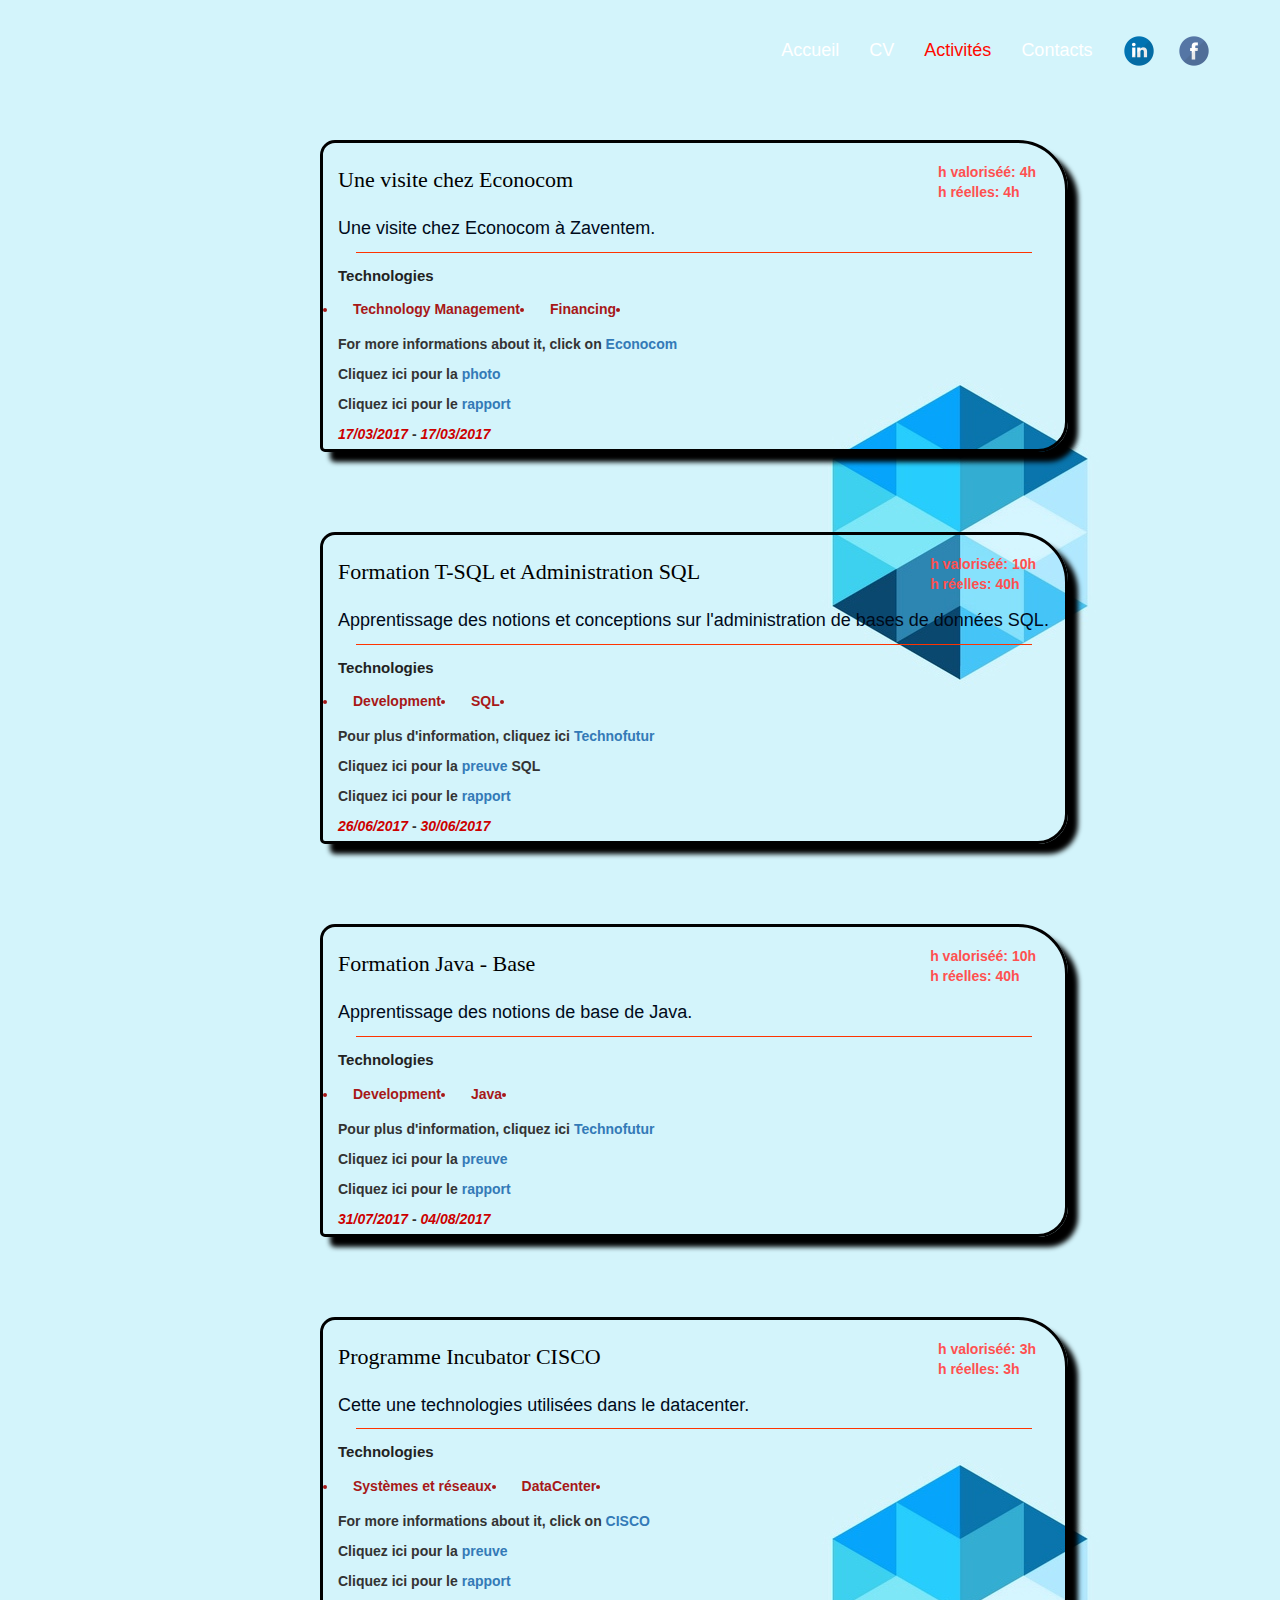
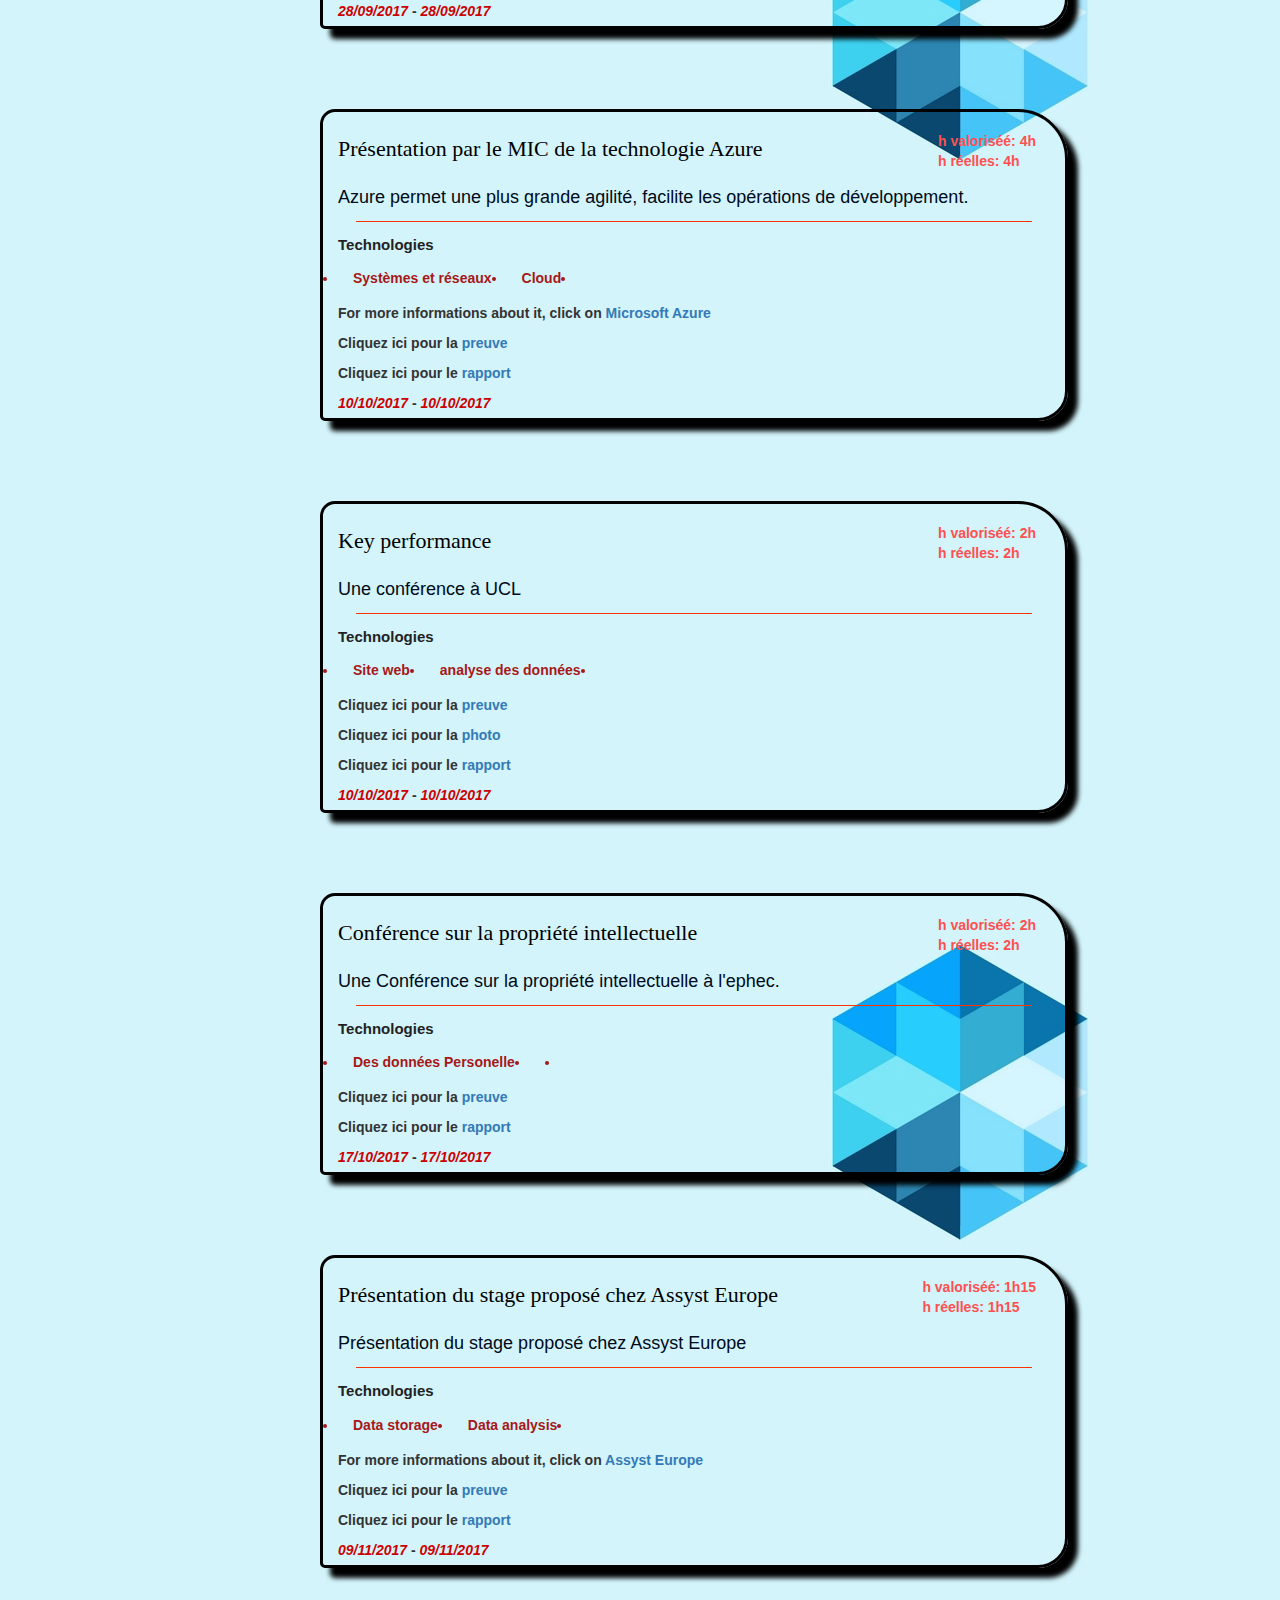
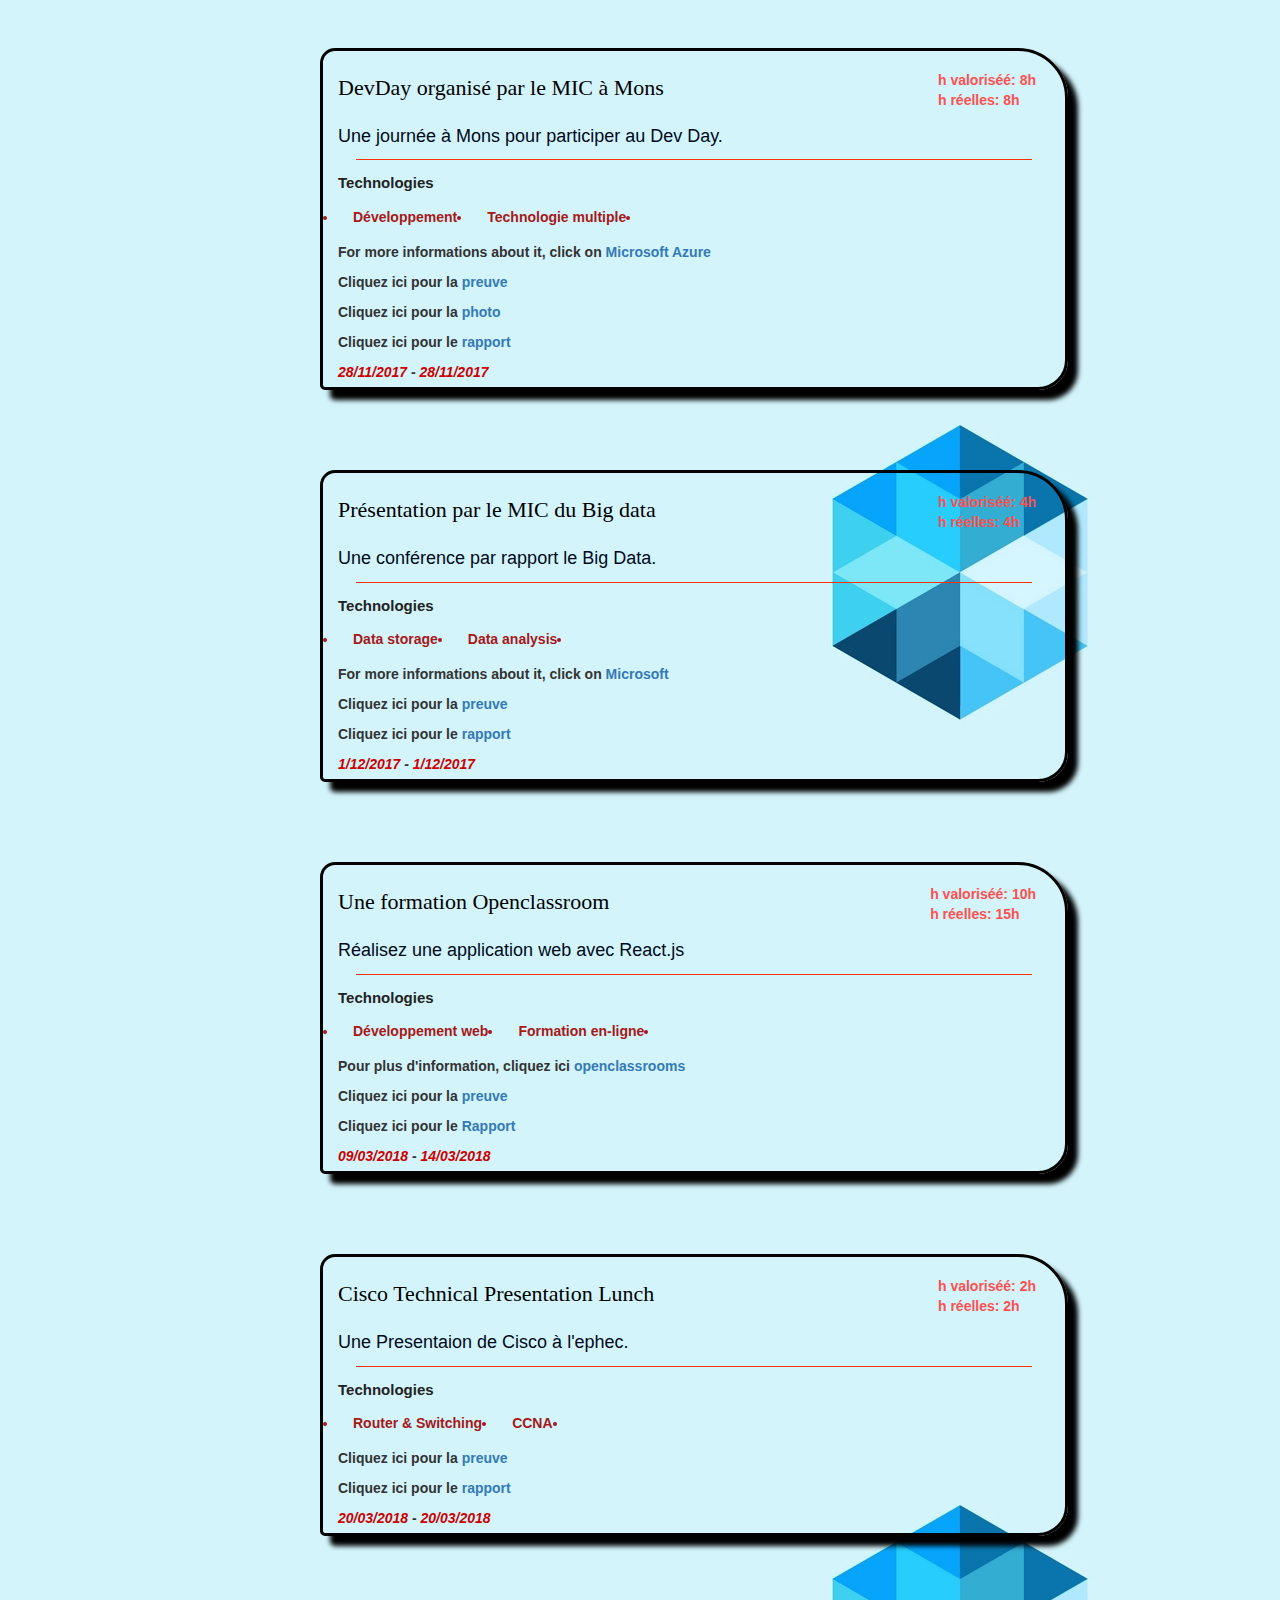
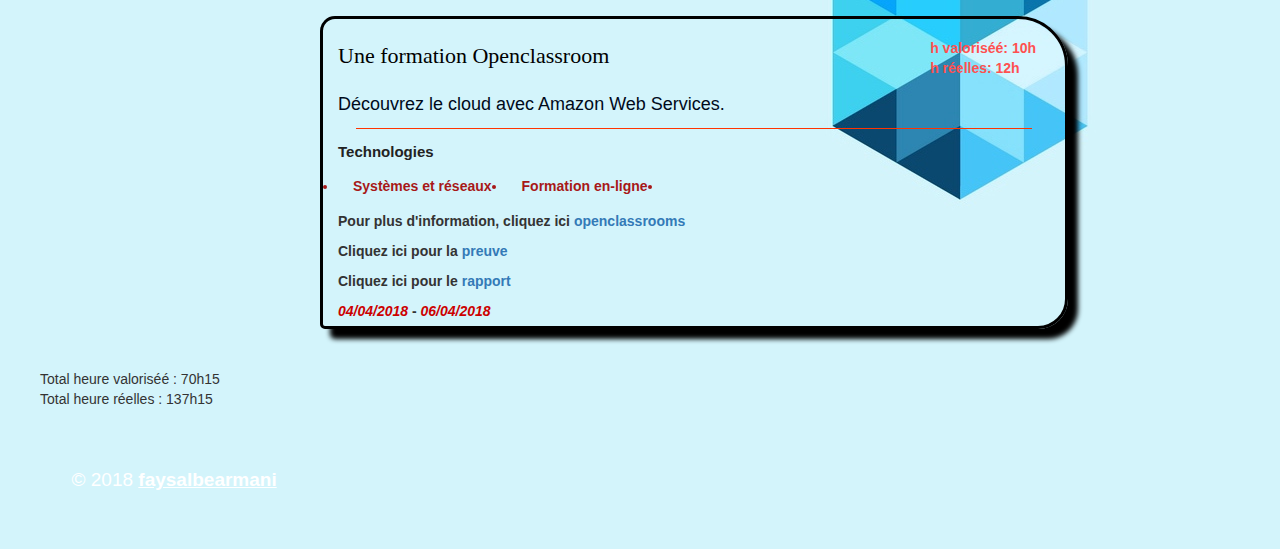
==== commit 2446626c: "Update Activites.html" ====
--- a/Activites.html
+++ b/Activites.html
@@ -561,6 +561,7 @@
                     </div>
                 </div>
             </section>
+            <p class="total">Total heure valoriséé : 70h15<br> Total heure réelles : 137h15</p><hr class="clear">
         </main>
 
         <div id="wb_element_instance13" class="wb_element" style="width: 100%;">
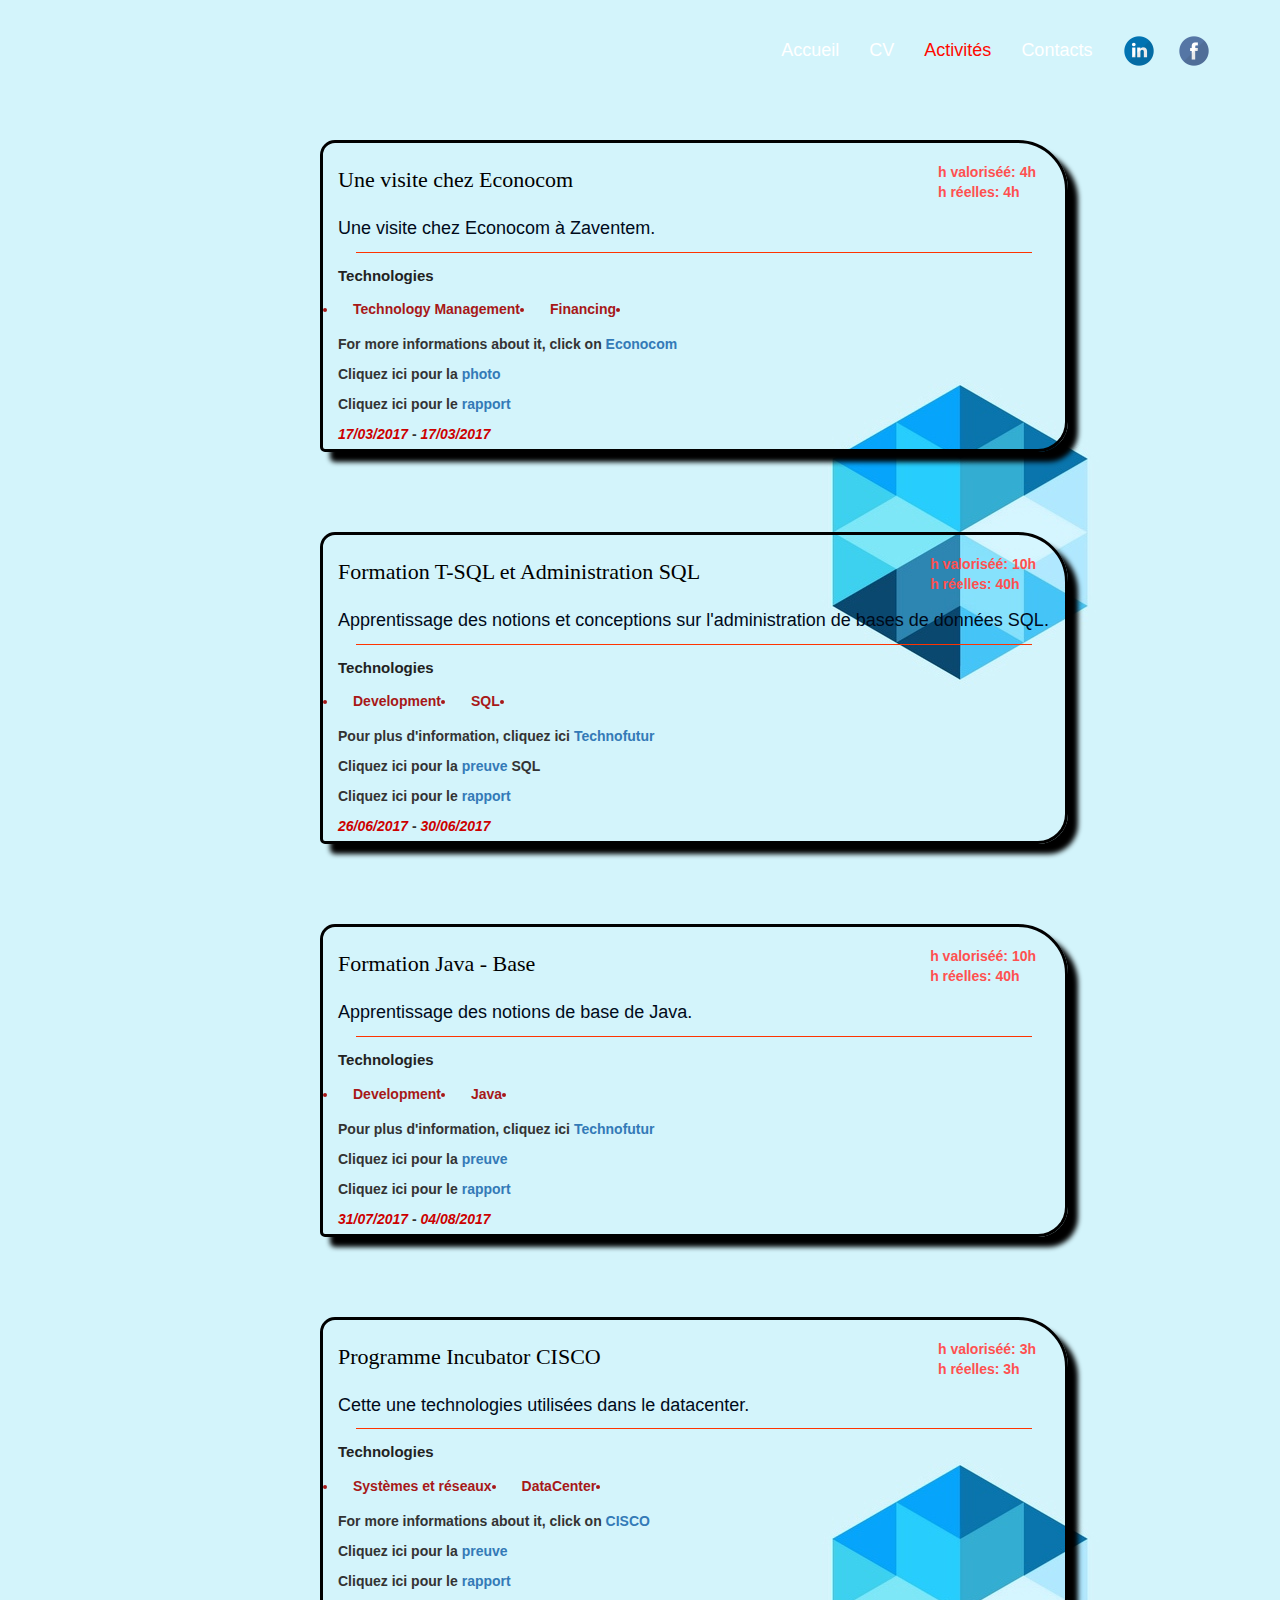
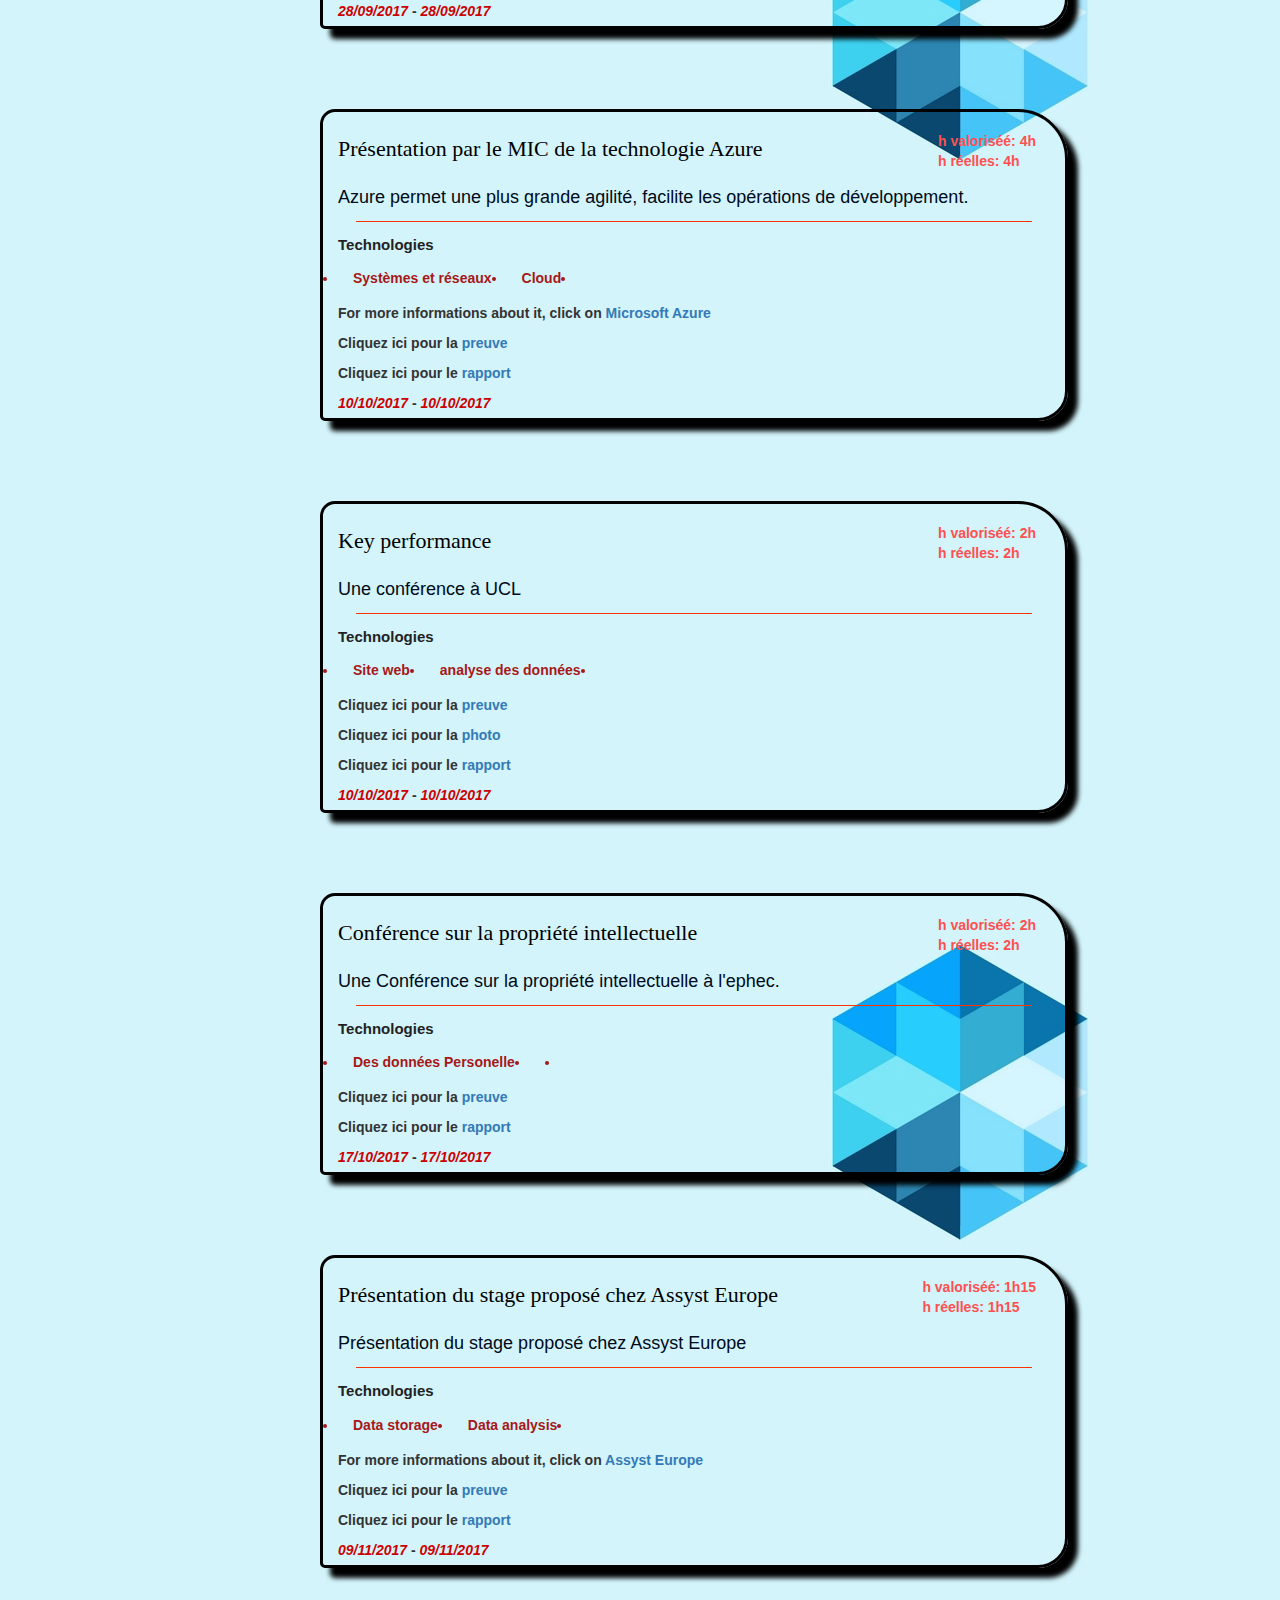
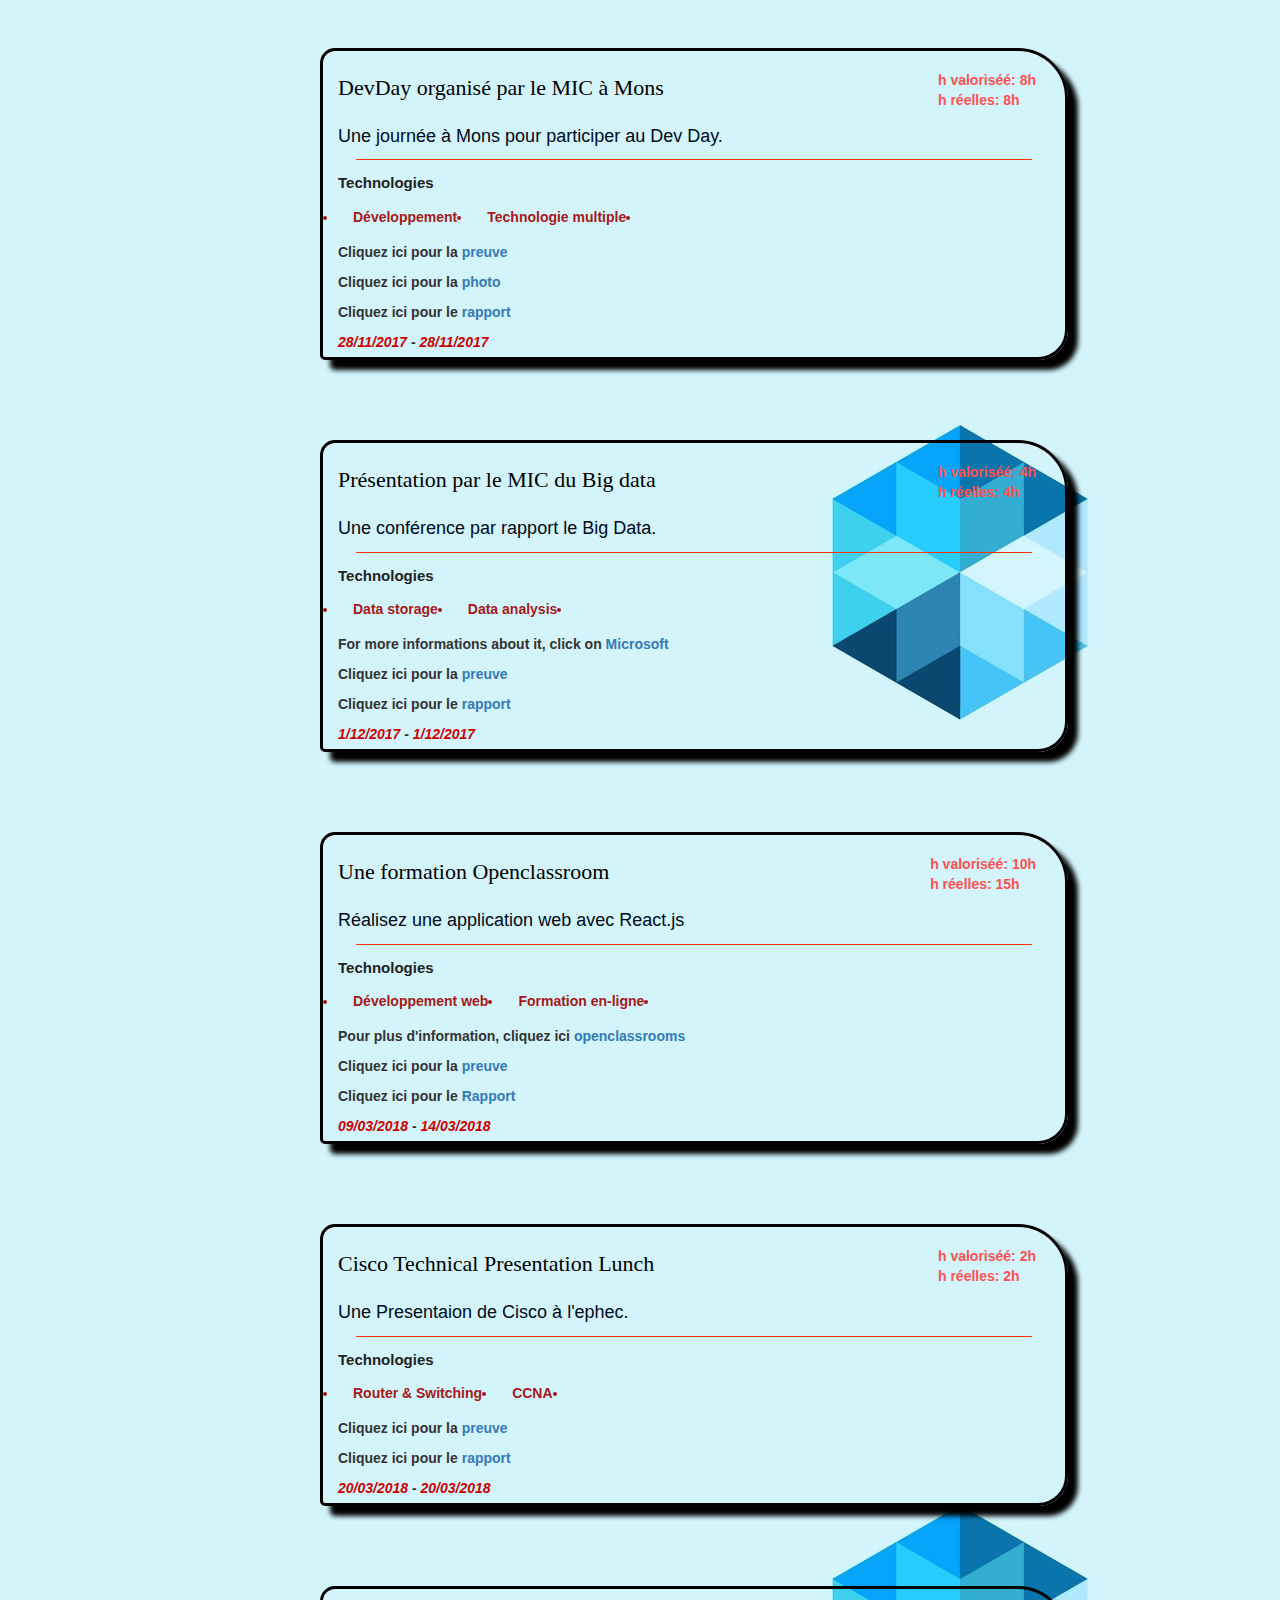
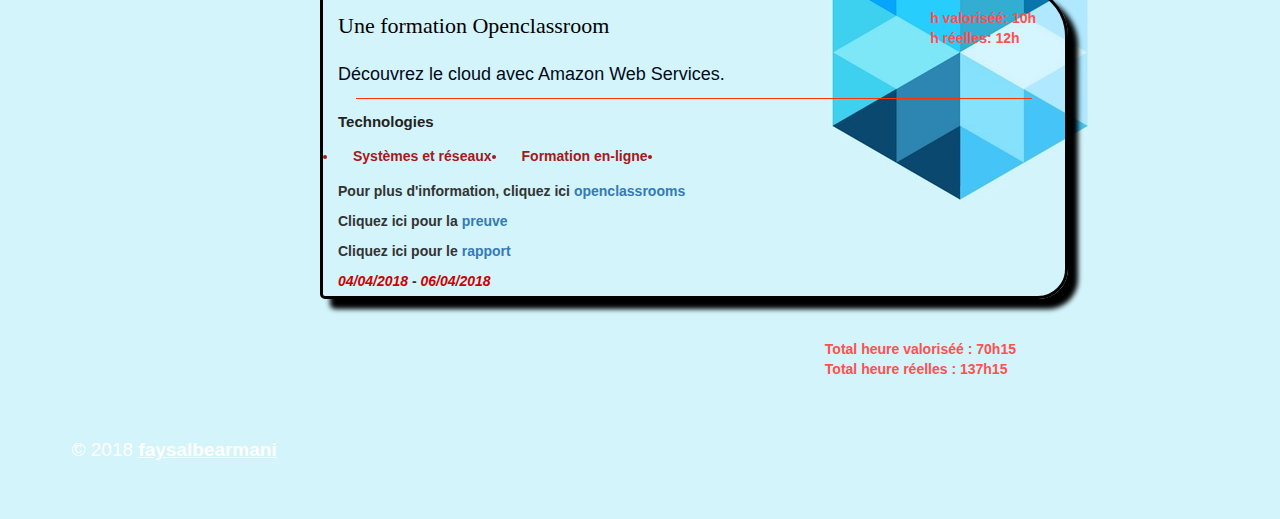
==== commit f85f057e: "Update Activites.html" ====
--- a/Activites.html
+++ b/Activites.html
@@ -385,7 +385,6 @@
                         </ul>
                     </div>
                     <div class="activity-date">
-                        <p> For more informations about it, click on  <a class="link" href="https://azure.microsoft.com/en-us/" target="_blank">Microsoft Azure</a></p>
                         <p> Cliquez ici pour la <a class="link" href="img/ephec.PNG" target="_blank">preuve</a></p>
                         <p> Cliquez ici pour la <a class="link" href="img/mons.png" target="_blank">photo</a></p>
                         <p> Cliquez ici pour le <a class="link" href="img/mons.pdf" target="_blank">rapport</a></p>
--- a/css/5.css
+++ b/css/5.css
@@ -2,9 +2,6 @@
 	background: url("../img/test10.jpg");
 	background-repeat: repeat-y;
 }
-
-
-
 
 .time {
   float: right;
@@ -18,7 +15,12 @@
   font-weight: 900;
   color: #ff5050;
 }
-
+.total {
+  float: right;
+  margin-right: 16em;
+  font-weight: 900;
+  color: #ff5050;
+}
 
 
 .clear {
@@ -114,6 +116,3 @@
 background-color :#ffffcc;
 
 }*/	
-
-	
-	
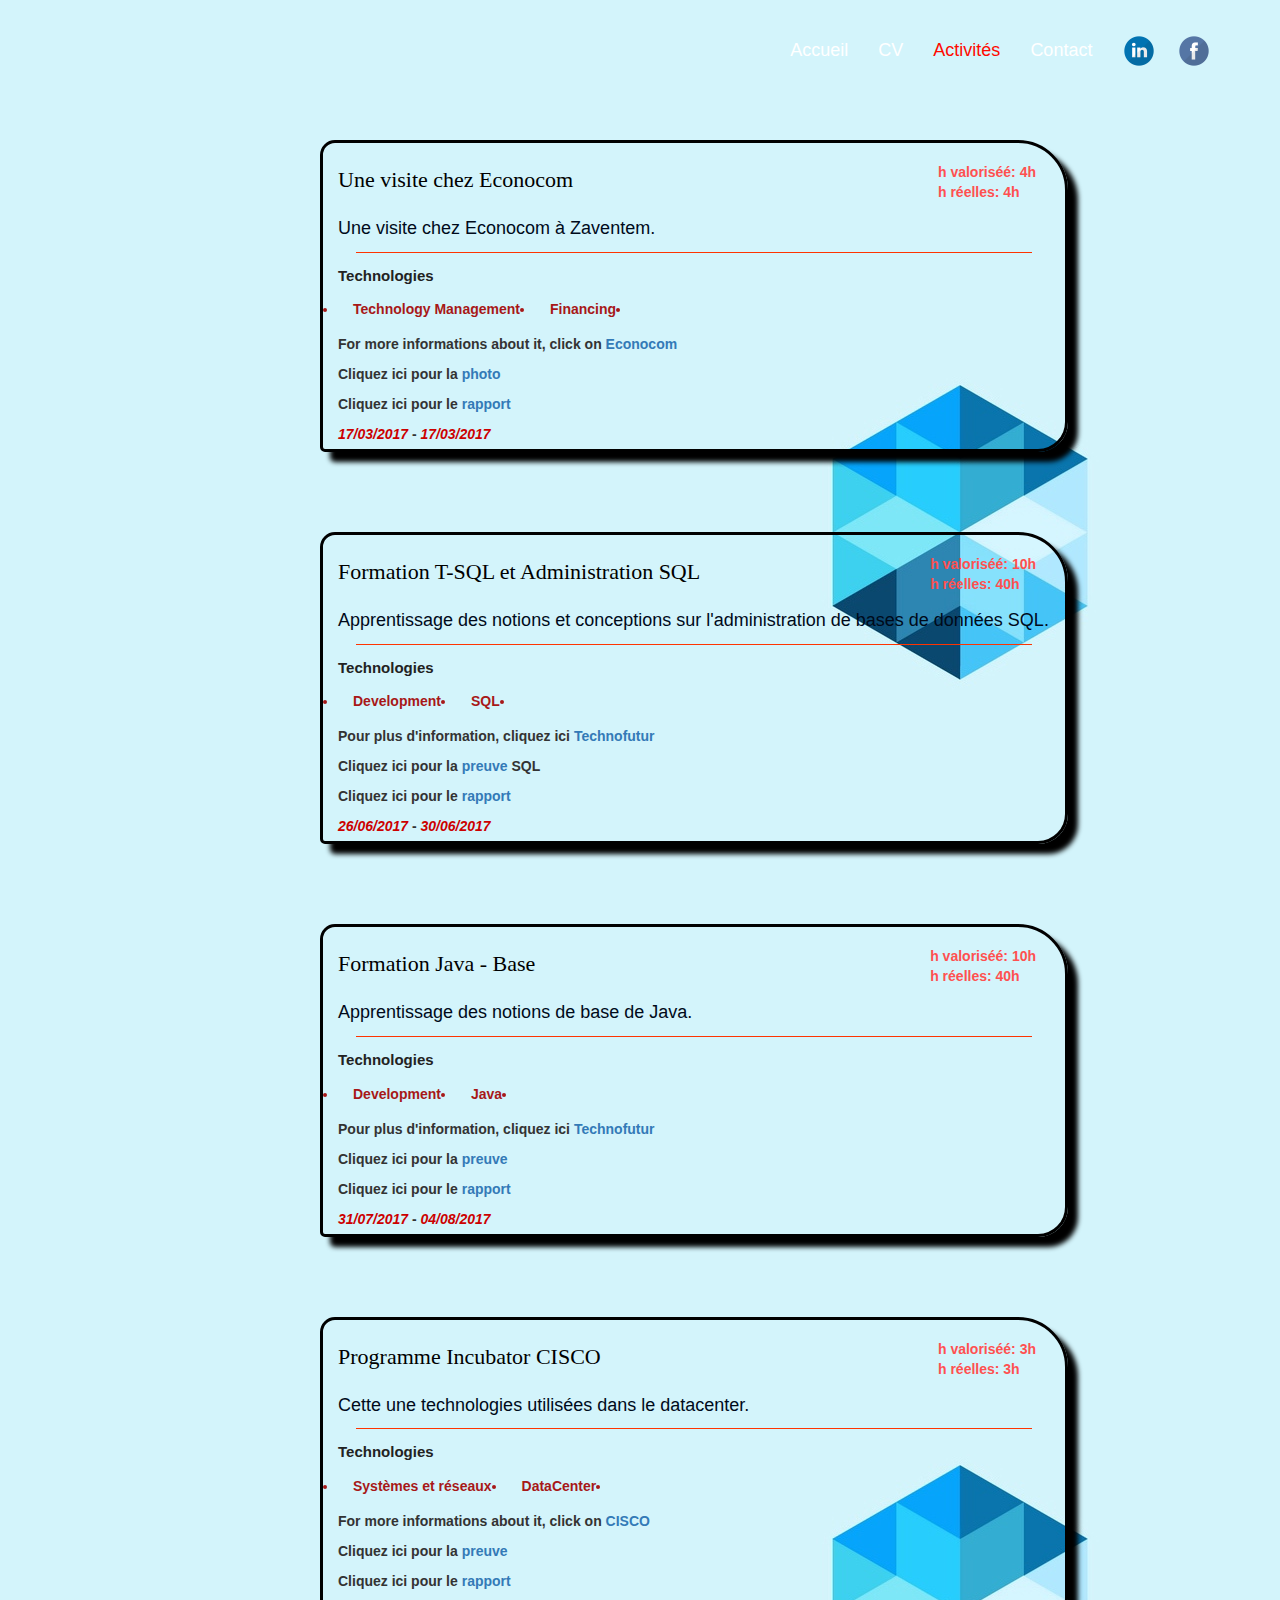
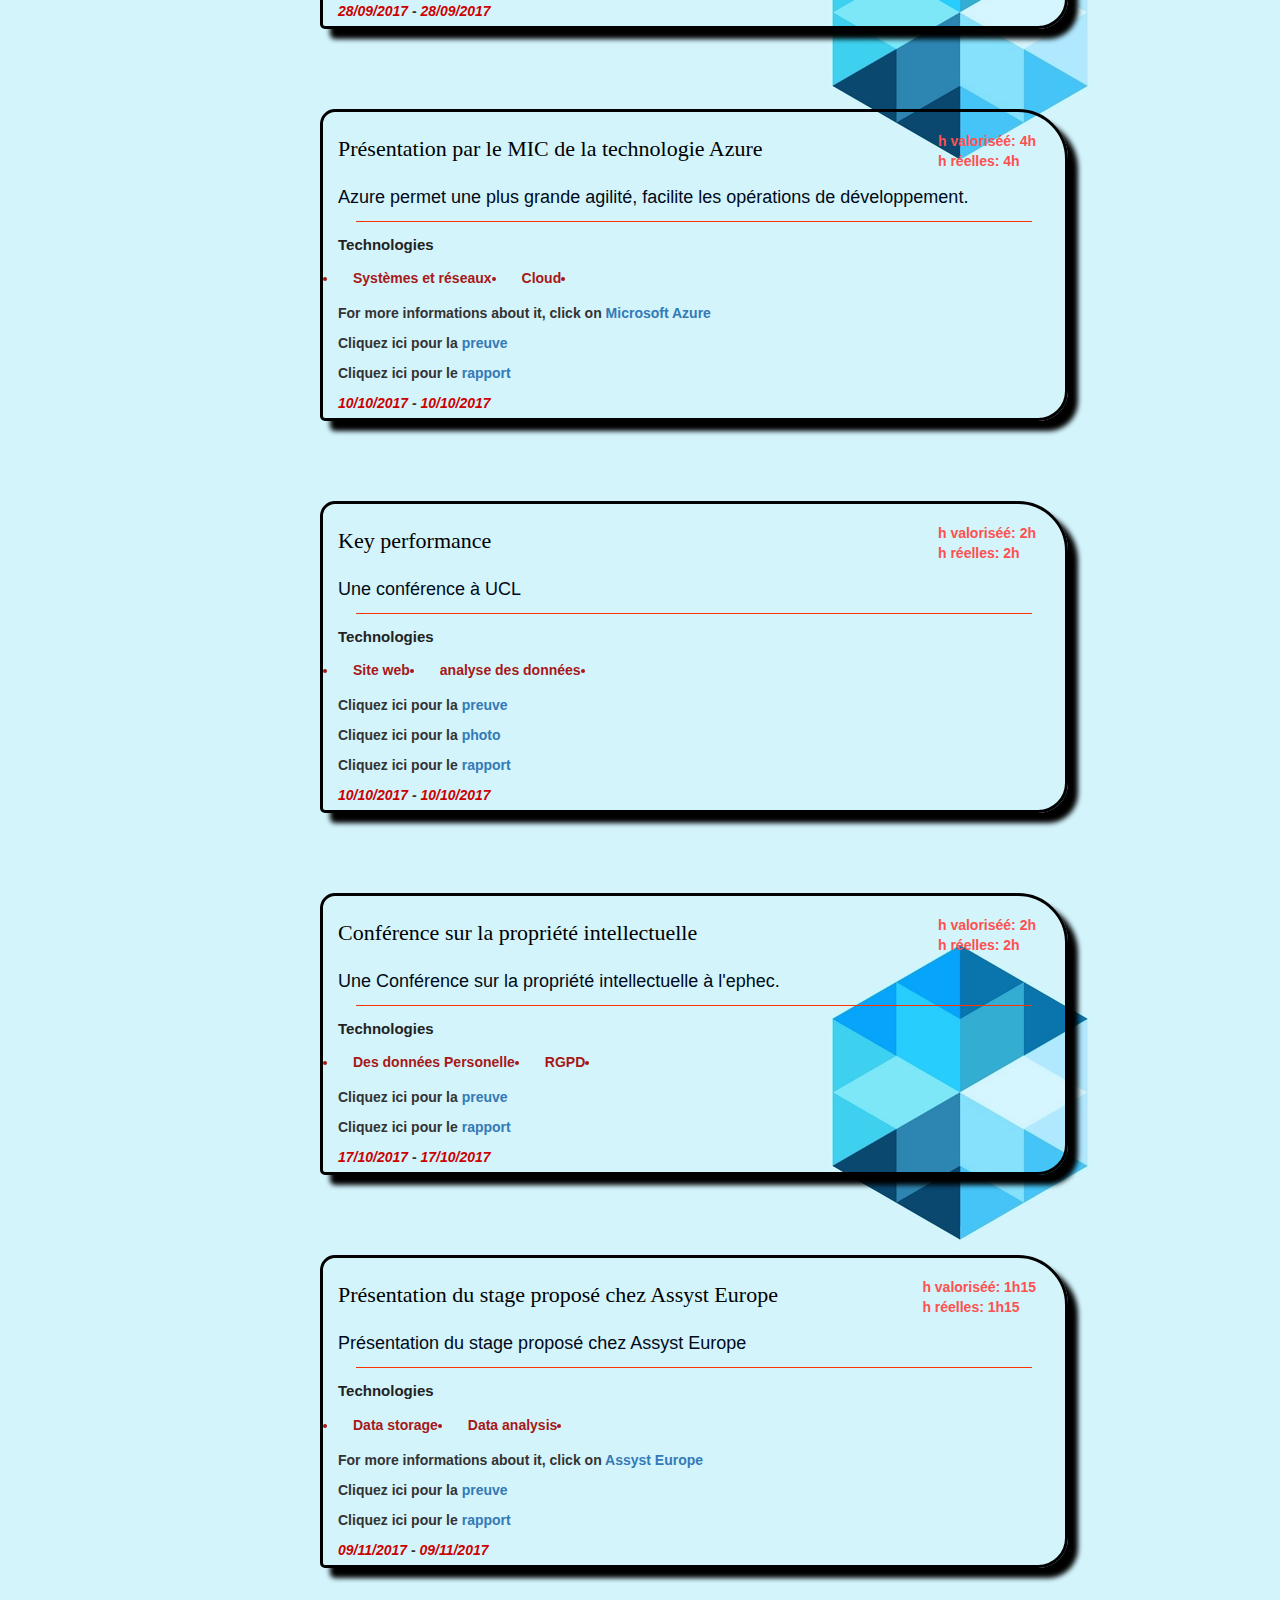
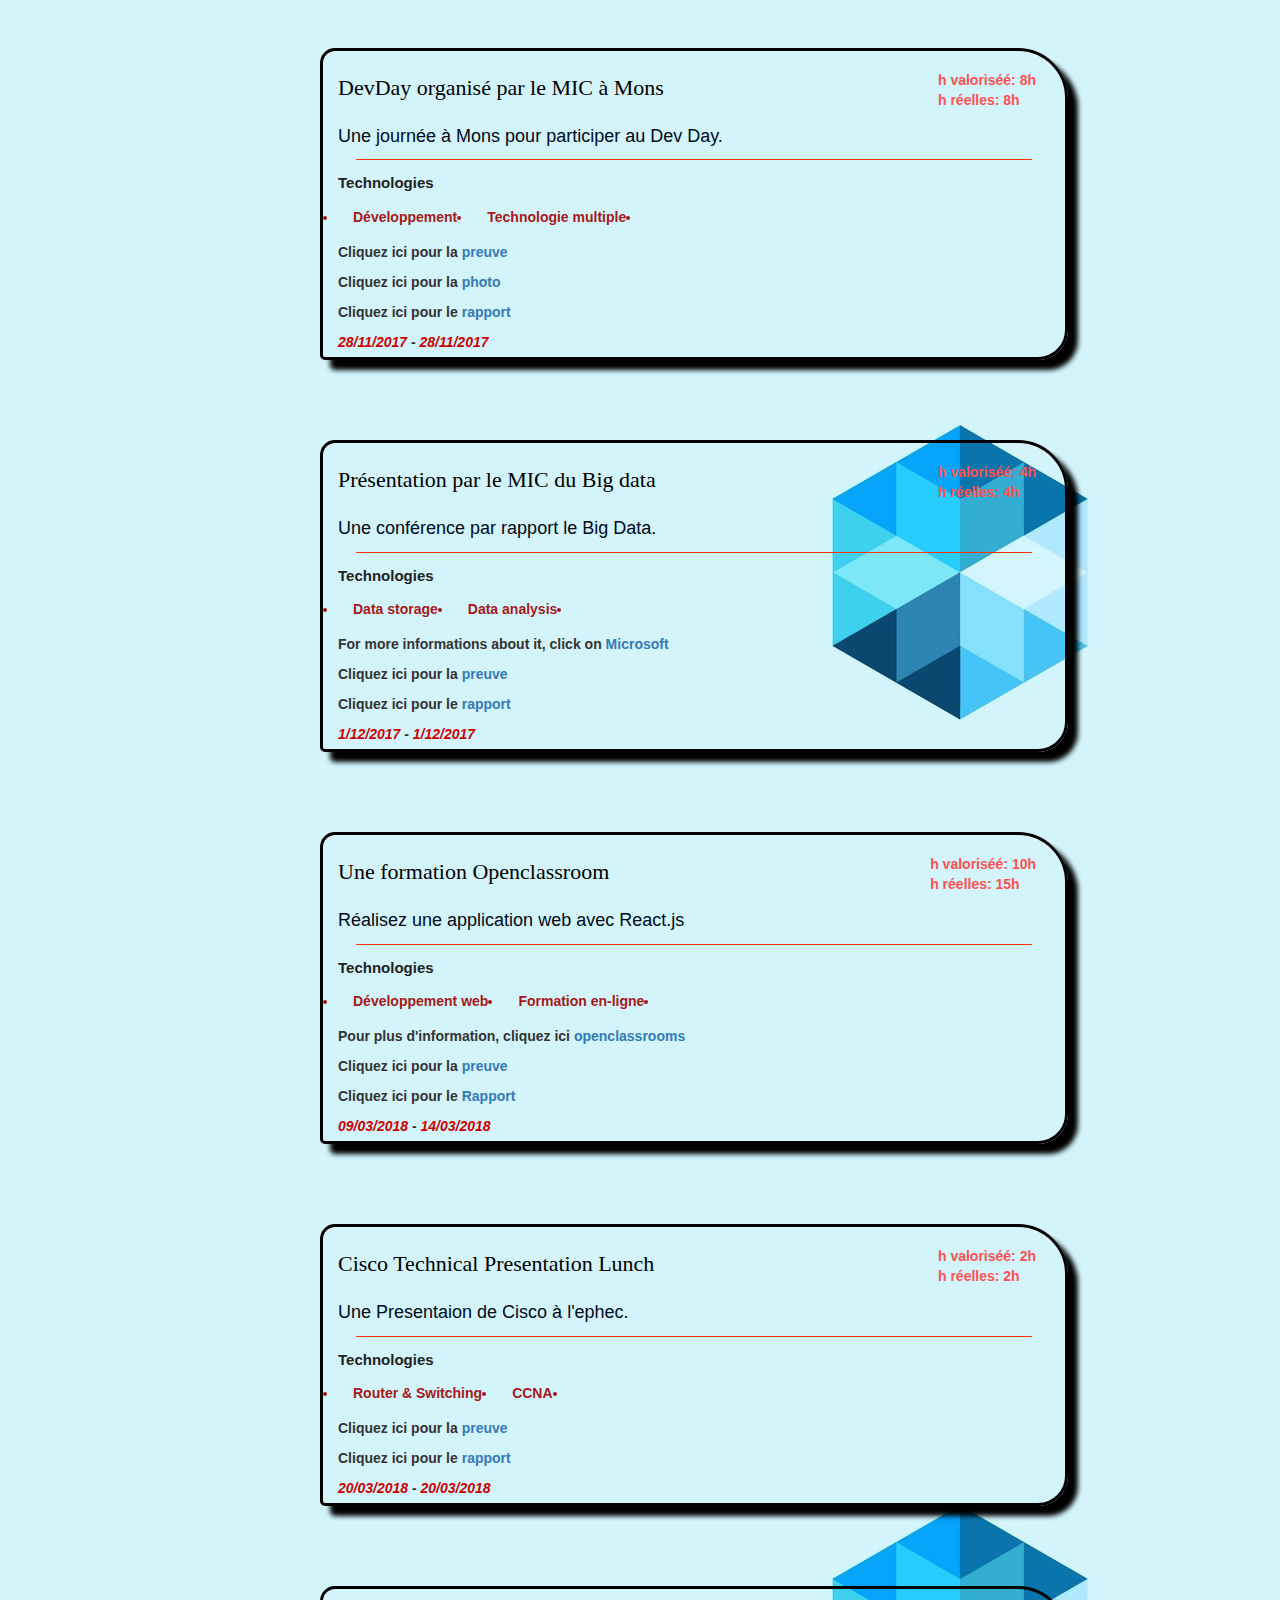
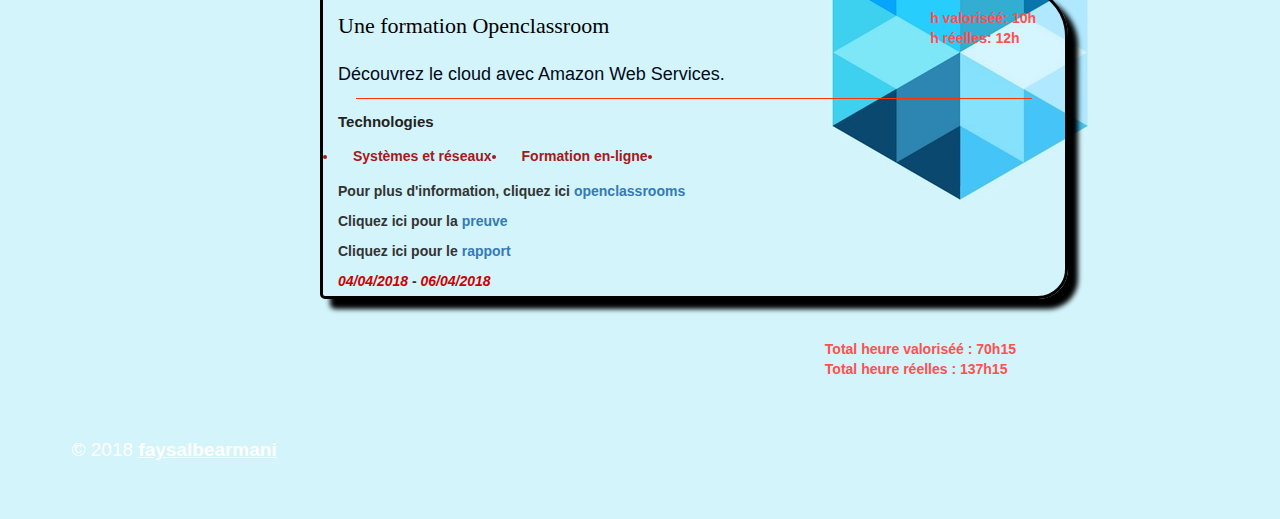
==== commit 5f63b331: "Update Activites.html" ====
--- a/Activites.html
+++ b/Activites.html
@@ -28,7 +28,7 @@
 
 <body><div class="root"><div class="vbox wb_container" id="wb_header">
 
-    <div id="wb_cs_row_12" class="wb-cs-row"><div id="wb_cs_col_13" class="wb-cs-col"><div id="wb_element_instance9" class="wb_element wb-menu wb-menu-mobile wb-cs-elem"><a class="btn btn-default btn-collapser"><span class="icon-bar"></span><span class="icon-bar"></span><span class="icon-bar"></span></a><ul class="hmenu"><li><a href="index.html" target="_self" title="Home">Accueil</a></li><li><a href="CV.html" target="_self" title="CV">CV</a></li><li class="active"><a href="Activites.html" target="_self" title="Activités">Activités</a></li><li><a href="contact.html" target="_self" title="Contacts">Contacts</a></li></ul><div class="clearfix"></div></div></div><div id="wb_cs_col_15" class="wb-cs-col wb-cs-right"><div id="wb_element_instance11" class="wb_element wb_element_picture wb-cs-elem"><a href="https://www.facebook.com/faysal.bearmany" target="1"><img alt="gallery/facebook-logo" src="img/facebook2.png"></a></div></div><div id="wb_cs_col_14" class="wb-cs-col wb-cs-right"><div id="wb_element_instance10" class="wb_element wb_element_picture wb-cs-elem"><a href="https://www.linkedin.com/in/faysal-bearmani/" target="1"><img alt="gallery/twitter-social-logotype" src="img/linked.png"></a></div></div><div class="wb-cs-clear"></div></div></div>
+    <div id="wb_cs_row_12" class="wb-cs-row"><div id="wb_cs_col_13" class="wb-cs-col"><div id="wb_element_instance9" class="wb_element wb-menu wb-menu-mobile wb-cs-elem"><a class="btn btn-default btn-collapser"><span class="icon-bar"></span><span class="icon-bar"></span><span class="icon-bar"></span></a><ul class="hmenu"><li><a href="index.html" target="_self" title="Home">Accueil</a></li><li><a href="CV.html" target="_self" title="CV">CV</a></li><li class="active"><a href="Activites.html" target="_self" title="Activités">Activités</a></li><li><a href="contact.html" target="_self" title="Contacts">Contact</a></li></ul><div class="clearfix"></div></div></div><div id="wb_cs_col_15" class="wb-cs-col wb-cs-right"><div id="wb_element_instance11" class="wb_element wb_element_picture wb-cs-elem"><a href="https://www.facebook.com/faysal.bearmany" target="1"><img alt="gallery/facebook-logo" src="img/facebook2.png"></a></div></div><div id="wb_cs_col_14" class="wb-cs-col wb-cs-right"><div id="wb_element_instance10" class="wb_element wb_element_picture wb-cs-elem"><a href="https://www.linkedin.com/in/faysal-bearmani/" target="1"><img alt="gallery/twitter-social-logotype" src="img/linked.png"></a></div></div><div class="wb-cs-clear"></div></div></div>
     <div class="vbox wb_container" id="wb_main">
         <main class="content">
             <section class="activity-container">
@@ -294,7 +294,7 @@
                             </li>
 
                             <li class="activity-tags-element">
-                                 <br>
+                                RGPD <br>
                             </li>
 
                             <li class="activity-tags-element">
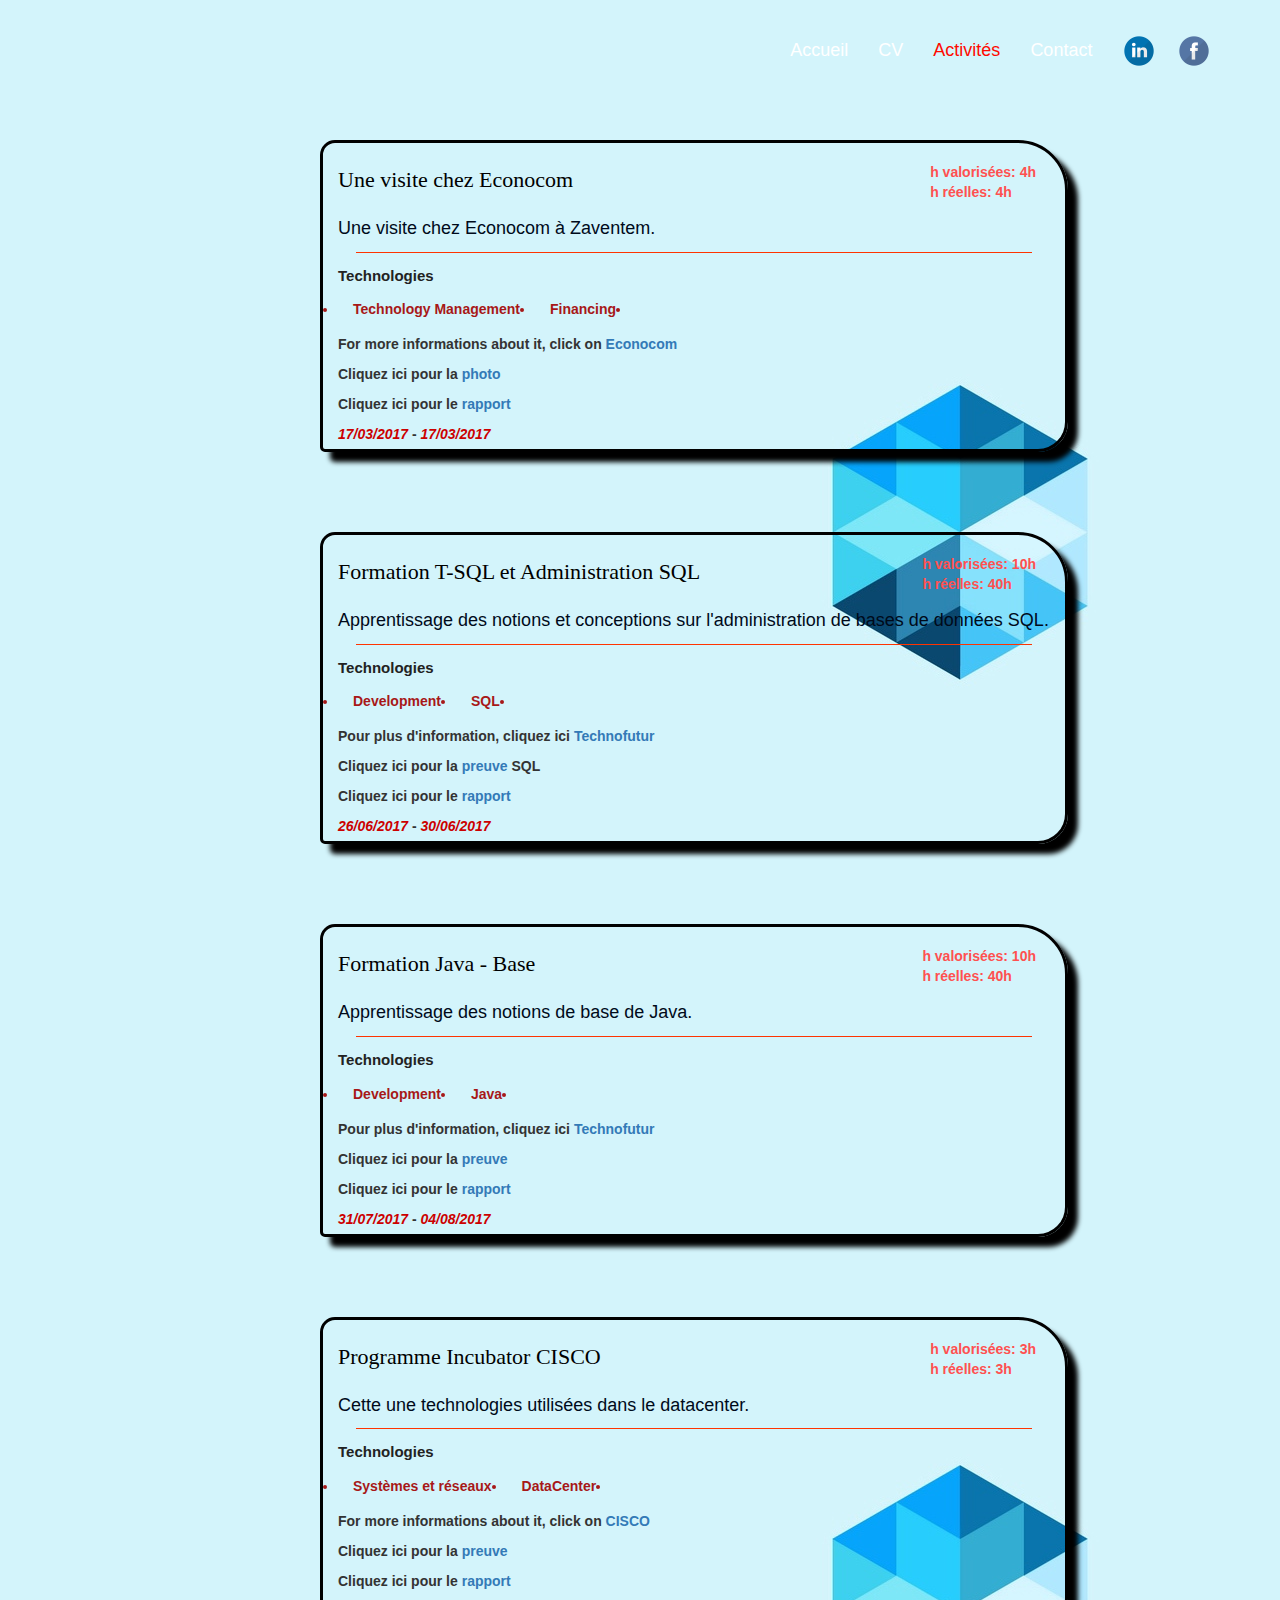
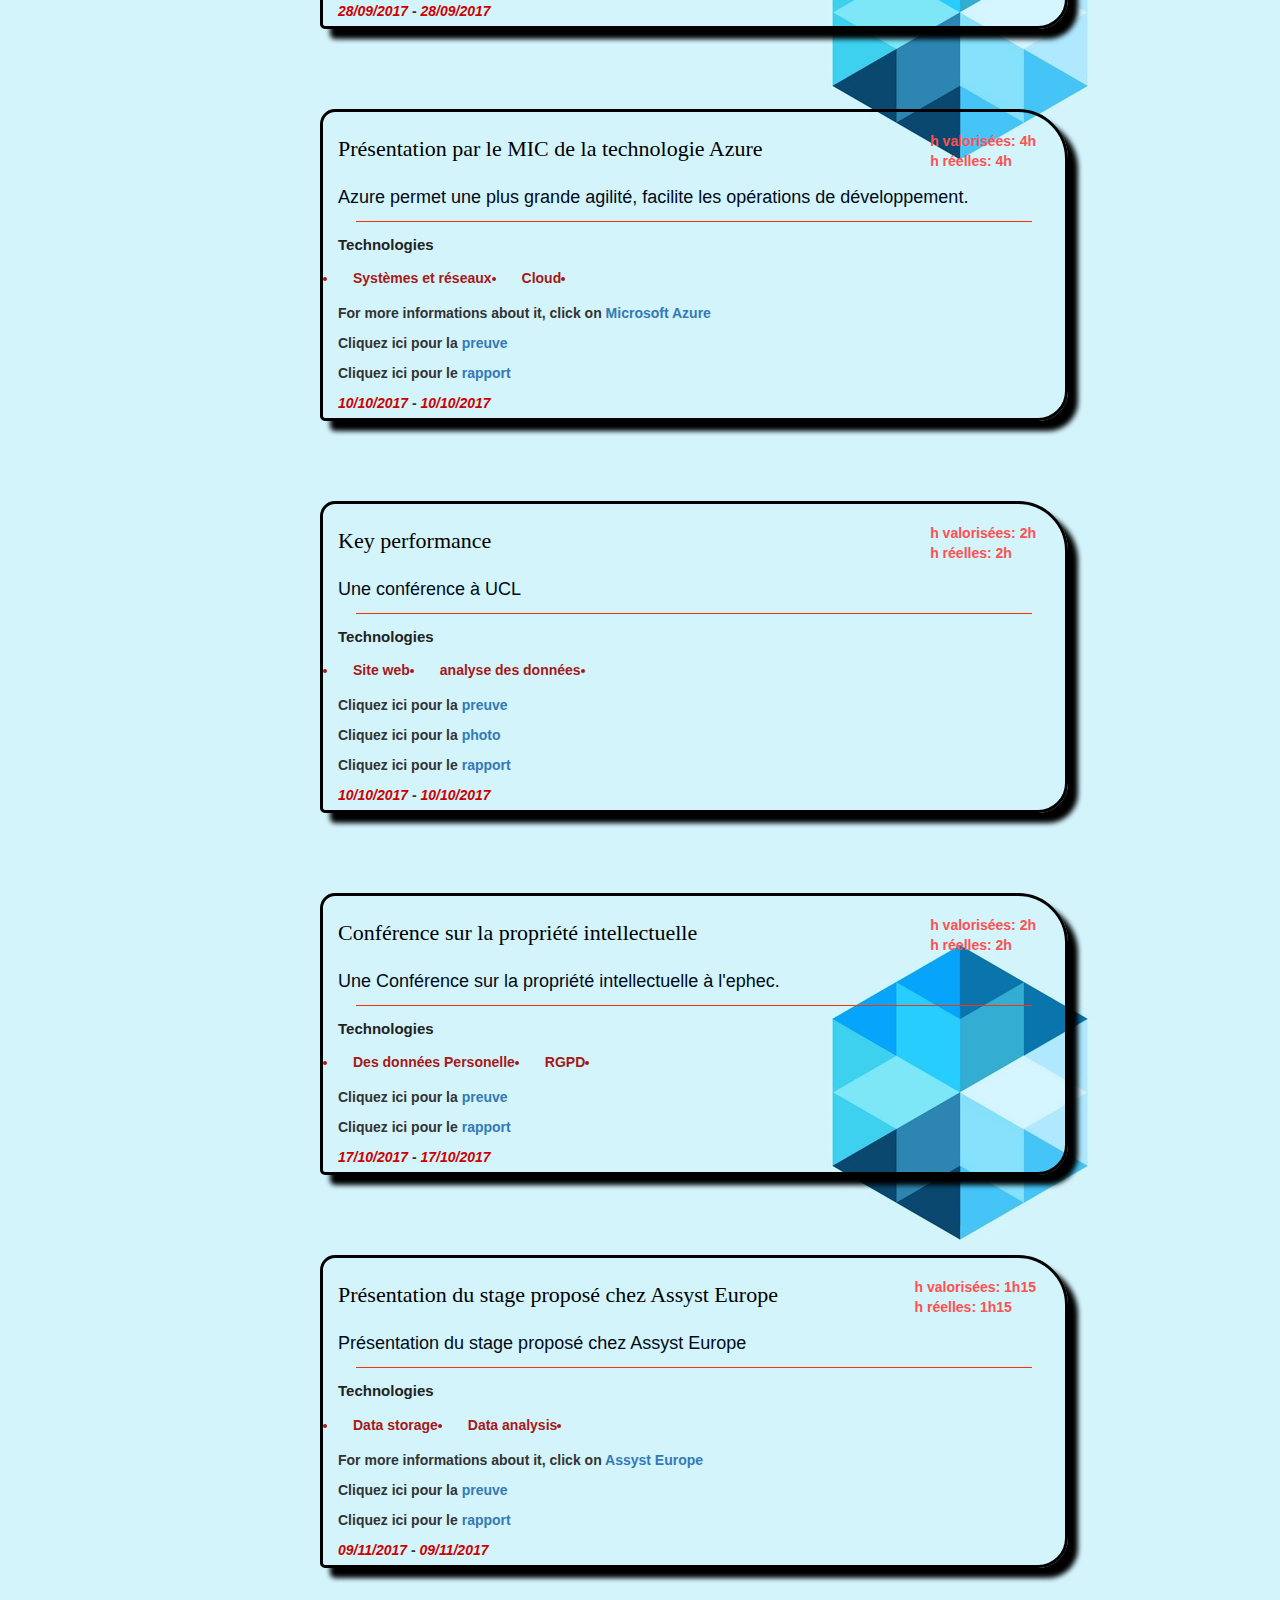
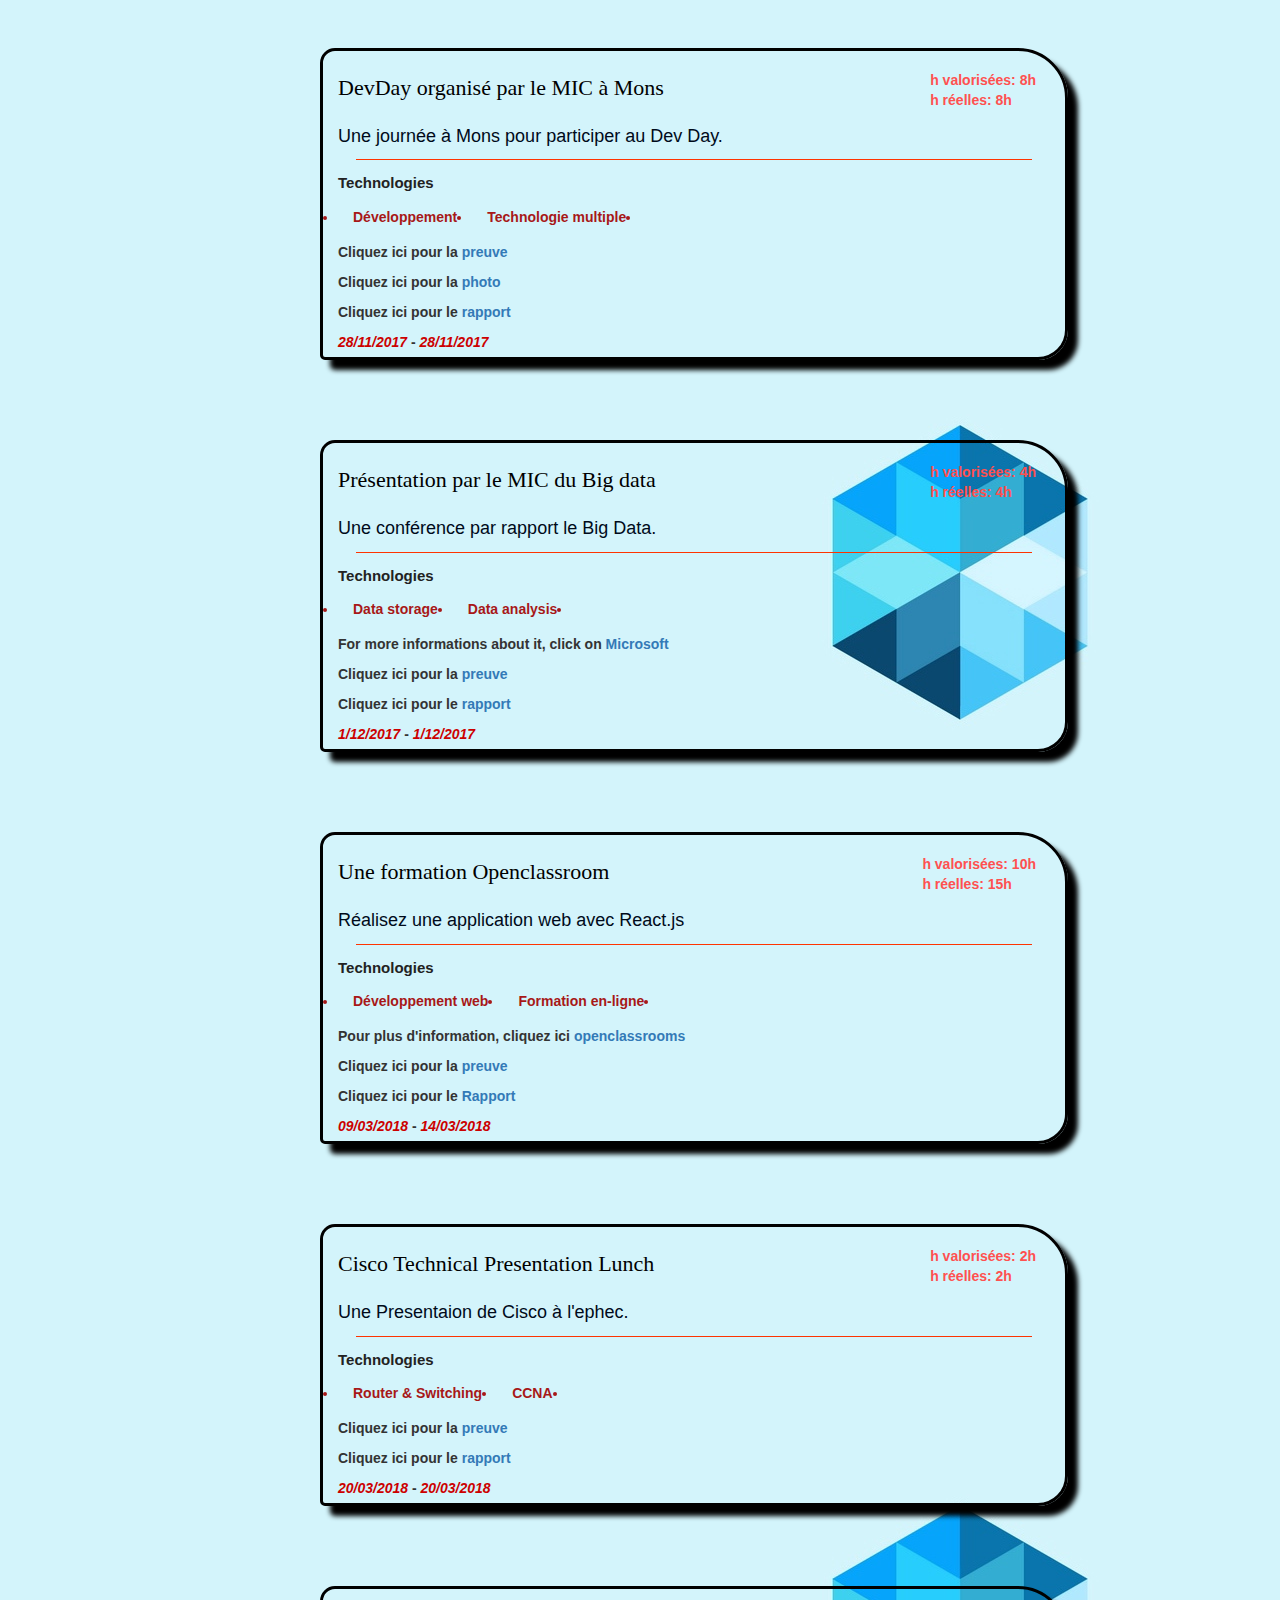
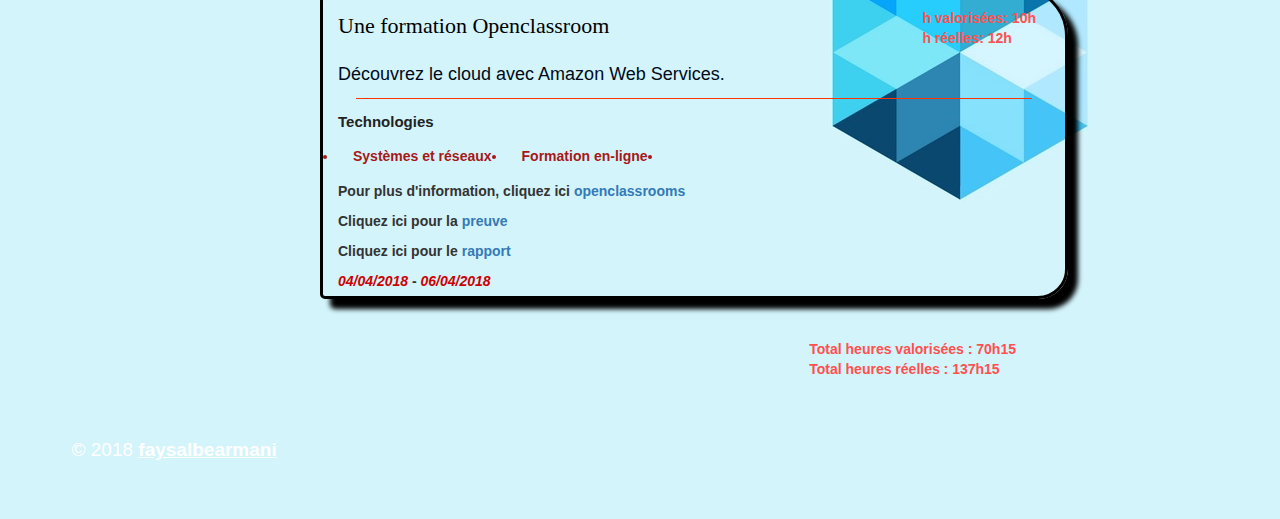
==== commit 4679015e: "Update Activites.html" ====
--- a/Activites.html
+++ b/Activites.html
@@ -34,7 +34,7 @@
             <section class="activity-container">
                 <div class="inner-activity">
                     <h3 class="activity-title secondclassd">Une visite chez Econocom</h3>
-                    <p class="time">h valoriséé: 4h<br>h réelles: 4h</p><hr class="clear">
+                    <p class="time">h valorisées: 4h<br>h réelles: 4h</p><hr class="clear">
                     <div class="activity-description-container">
                         <p class="activity-description-content">
                             Une visite chez Econocom à Zaventem.
@@ -75,7 +75,7 @@
             <section class="activity-container">
                 <div class="inner-activity">
                     <h3 class="activity-title secondclassd">Formation T-SQL et Administration SQL</h3>
-                    <p class="time">h valoriséé: 10h<br>h réelles: 40h</p><hr class="clear">
+                    <p class="time">h valorisées: 10h<br>h réelles: 40h</p><hr class="clear">
                     <div class="activity-description-container">
                         <p class="activity-description-content">
                             Apprentissage des notions et conceptions sur l&#39;administration de bases de données SQL.
@@ -117,7 +117,7 @@
             <section class="activity-container">
                 <div class="inner-activity">
                     <h3 class="activity-title secondclassd">Formation Java - Base</h3>
-                    <p class="time">h valoriséé: 10h<br>h réelles: 40h</p><hr class="clear">
+                    <p class="time">h valorisées: 10h<br>h réelles: 40h</p><hr class="clear">
                     <div class="activity-description-container">
                         <p class="activity-description-content">
                             Apprentissage des notions de base de Java.
@@ -156,7 +156,7 @@
             <section class="activity-container">
                 <div class="inner-activity">
                     <h3 class="activity-title secondclassd">Programme Incubator CISCO</h3>
-                    <p class="time">h valoriséé: 3h<br>h réelles: 3h</p><hr class="clear">
+                    <p class="time">h valorisées: 3h<br>h réelles: 3h</p><hr class="clear">
                     <div class="activity-description-container">
                         <p class="activity-description-content">
                             Cette une technologies utilisées dans le datacenter.
@@ -197,7 +197,7 @@
             <section class="activity-container">
                 <div class="inner-activity">
                     <h3 class="activity-title secondclassd">Présentation par le MIC de la technologie Azure</h3>
-                    <p class="time">h valoriséé: 4h<br>h réelles: 4h</p><hr class="clear">
+                    <p class="time">h valorisées: 4h<br>h réelles: 4h</p><hr class="clear">
                     <div class="activity-description-container">
                         <p class="activity-description-content">
                             Azure permet une plus grande agilité, facilite les opérations de développement.
@@ -238,7 +238,7 @@
             <section class="activity-container">
                 <div class="inner-activity">
                     <h3 class="activity-title secondclassd">Key performance</h3>
-                    <p class="time">h valoriséé: 2h<br>h réelles: 2h</p><hr class="clear">
+                    <p class="time">h valorisées: 2h<br>h réelles: 2h</p><hr class="clear">
                     <div class="activity-description-container">
                         <p class="activity-description-content">
                             Une conférence à UCL
@@ -279,7 +279,7 @@
             <section class="activity-container">
                 <div class="inner-activity">
                     <h3 class="activity-title secondclassd">Conférence sur la propriété intellectuelle</h3>
-                    <p class="time">h valoriséé: 2h<br>h réelles: 2h</p><hr class="clear">
+                    <p class="time">h valorisées: 2h<br>h réelles: 2h</p><hr class="clear">
                     <div class="activity-description-container">
                         <p class="activity-description-content">
                             Une Conférence sur la propriété intellectuelle à l'ephec.
@@ -319,7 +319,7 @@
             <section class="activity-container">
                 <div class="inner-activity">
                     <h3 class="activity-title secondclassd">Présentation du stage proposé chez Assyst Europe</h3>
-                    <p class="time">h valoriséé: 1h15<br>h réelles: 1h15</p><hr class="clear">
+                    <p class="time">h valorisées: 1h15<br>h réelles: 1h15</p><hr class="clear">
                     <div class="activity-description-container">
                         <p class="activity-description-content">
                             Présentation du stage proposé chez Assyst Europe
@@ -360,7 +360,7 @@
             <section class="activity-container">
                 <div class="inner-activity">
                     <h3 class="activity-title secondclassd">DevDay organisé par le MIC à Mons</h3>
-                    <p class="time">h valoriséé: 8h<br>h réelles: 8h</p><hr class="clear">
+                    <p class="time">h valorisées: 8h<br>h réelles: 8h</p><hr class="clear">
                     <div class="activity-description-container">
                         <p class="activity-description-content">
                             Une journée à Mons pour participer au Dev Day.
@@ -401,7 +401,7 @@
             <section class="activity-container">
                 <div class="inner-activity">
                     <h3 class="activity-title secondclassd">Présentation par le MIC du Big data</h3>
-                    <p class="time">h valoriséé: 4h<br>h réelles: 4h</p><hr class="clear">
+                    <p class="time">h valorisées: 4h<br>h réelles: 4h</p><hr class="clear">
                     <div class="activity-description-container">
                         <p class="activity-description-content">
                             Une conférence par rapport le Big Data.
@@ -442,7 +442,7 @@
             <section class="activity-container">
                 <div class="inner-activity">
                     <h3 class="activity-title secondclassd">Une formation Openclassroom</h3>
-                    <p class="time">h valoriséé: 10h<br>h réelles: 15h</p><hr class="clear">
+                    <p class="time">h valorisées: 10h<br>h réelles: 15h</p><hr class="clear">
                     <div class="activity-description-container">
                         <p class="activity-description-content">
                             Réalisez une application web avec React.js
@@ -482,7 +482,7 @@
             <section class="activity-container">
                 <div class="inner-activity">
                     <h3 class="activity-title secondclassd">Cisco Technical Presentation Lunch</h3>
-                    <p class="time">h valoriséé: 2h<br>h réelles: 2h</p><hr class="clear">
+                    <p class="time">h valorisées: 2h<br>h réelles: 2h</p><hr class="clear">
                     <div class="activity-description-container">
                         <p class="activity-description-content">
                             Une Presentaion de Cisco à l'ephec.
@@ -522,7 +522,7 @@
             <section class="activity-container">
                 <div class="inner-activity">
                     <h3 class="activity-title secondclassd">Une formation Openclassroom</h3>
-                    <p class="time">h valoriséé: 10h<br>h réelles: 12h</p><hr class="clear">
+                    <p class="time">h valorisées: 10h<br>h réelles: 12h</p><hr class="clear">
                     <div class="activity-description-container">
                         <p class="activity-description-content">
                             Découvrez le cloud avec Amazon Web Services.
@@ -560,7 +560,7 @@
                     </div>
                 </div>
             </section>
-            <p class="total">Total heure valoriséé : 70h15<br> Total heure réelles : 137h15</p><hr class="clear">
+            <p class="total">Total heures valorisées : 70h15<br> Total heures réelles : 137h15</p><hr class="clear">
         </main>
 
         <div id="wb_element_instance13" class="wb_element" style="width: 100%;">
